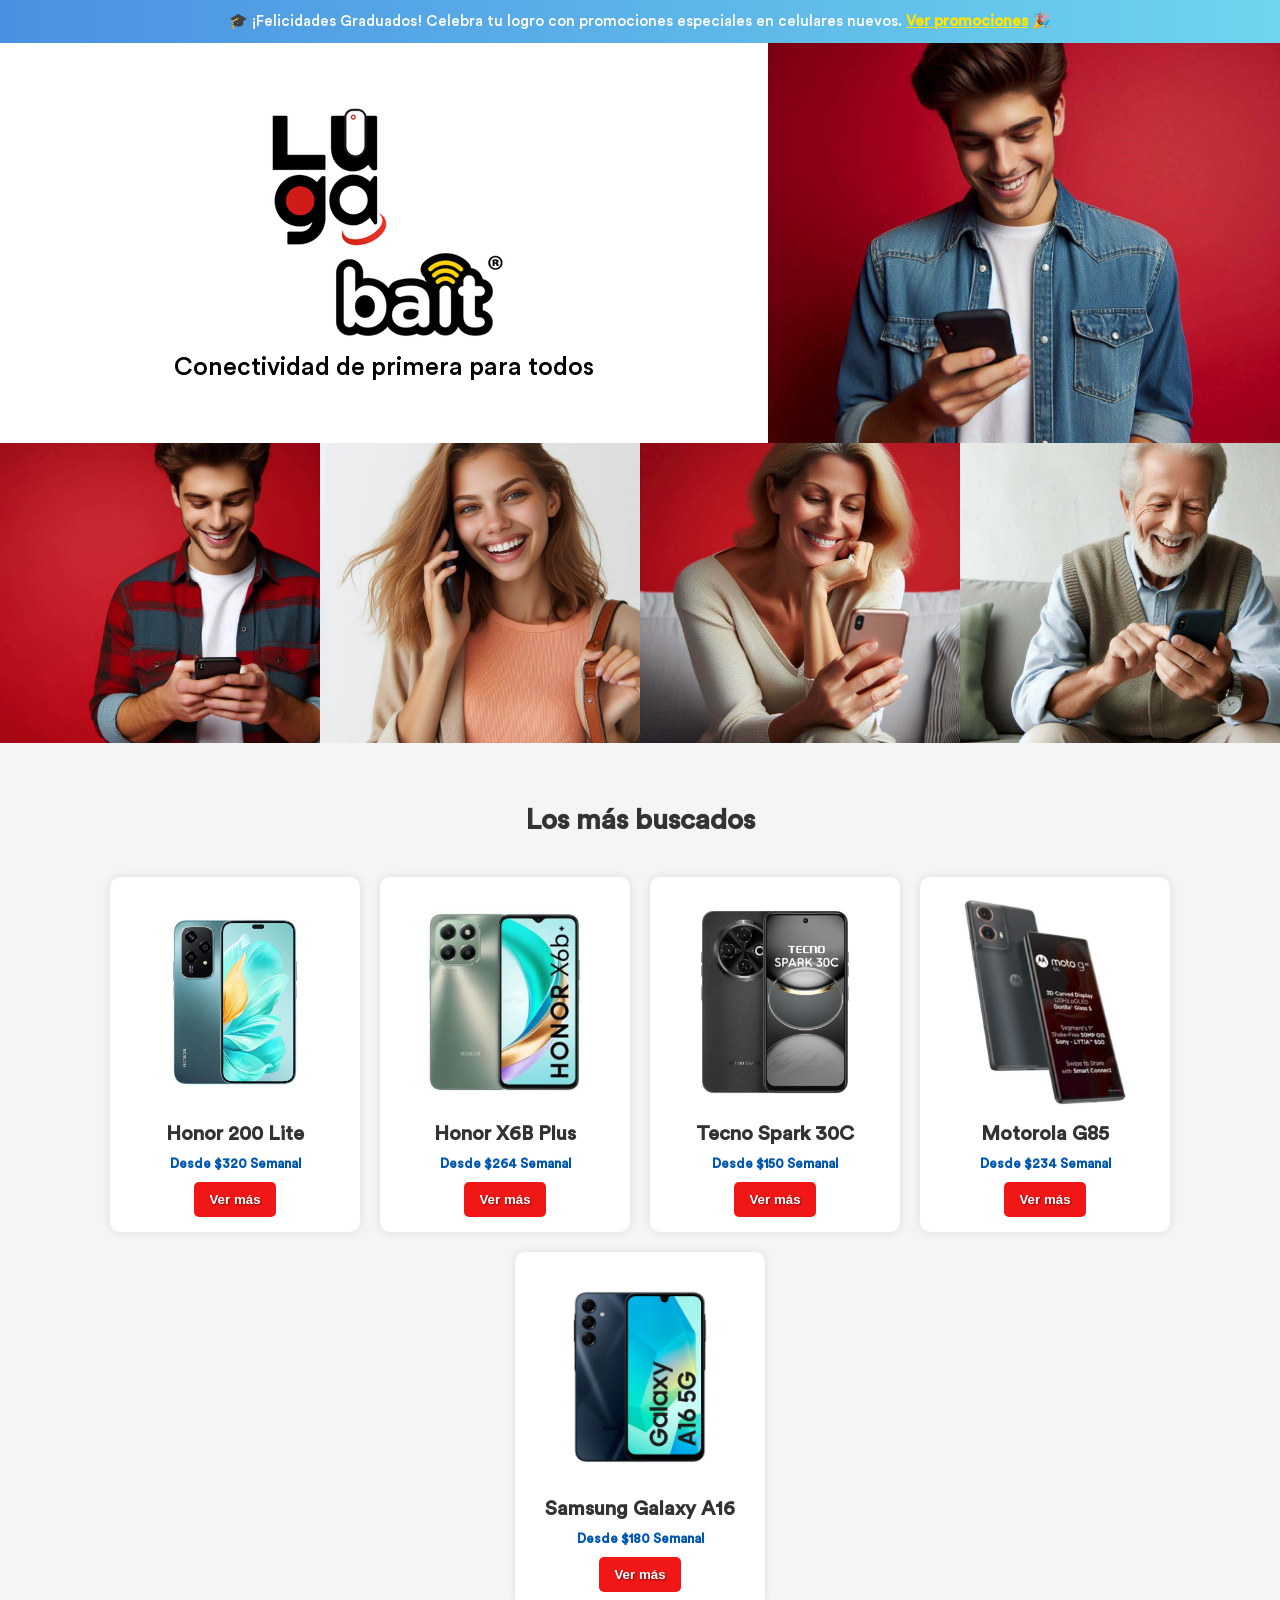
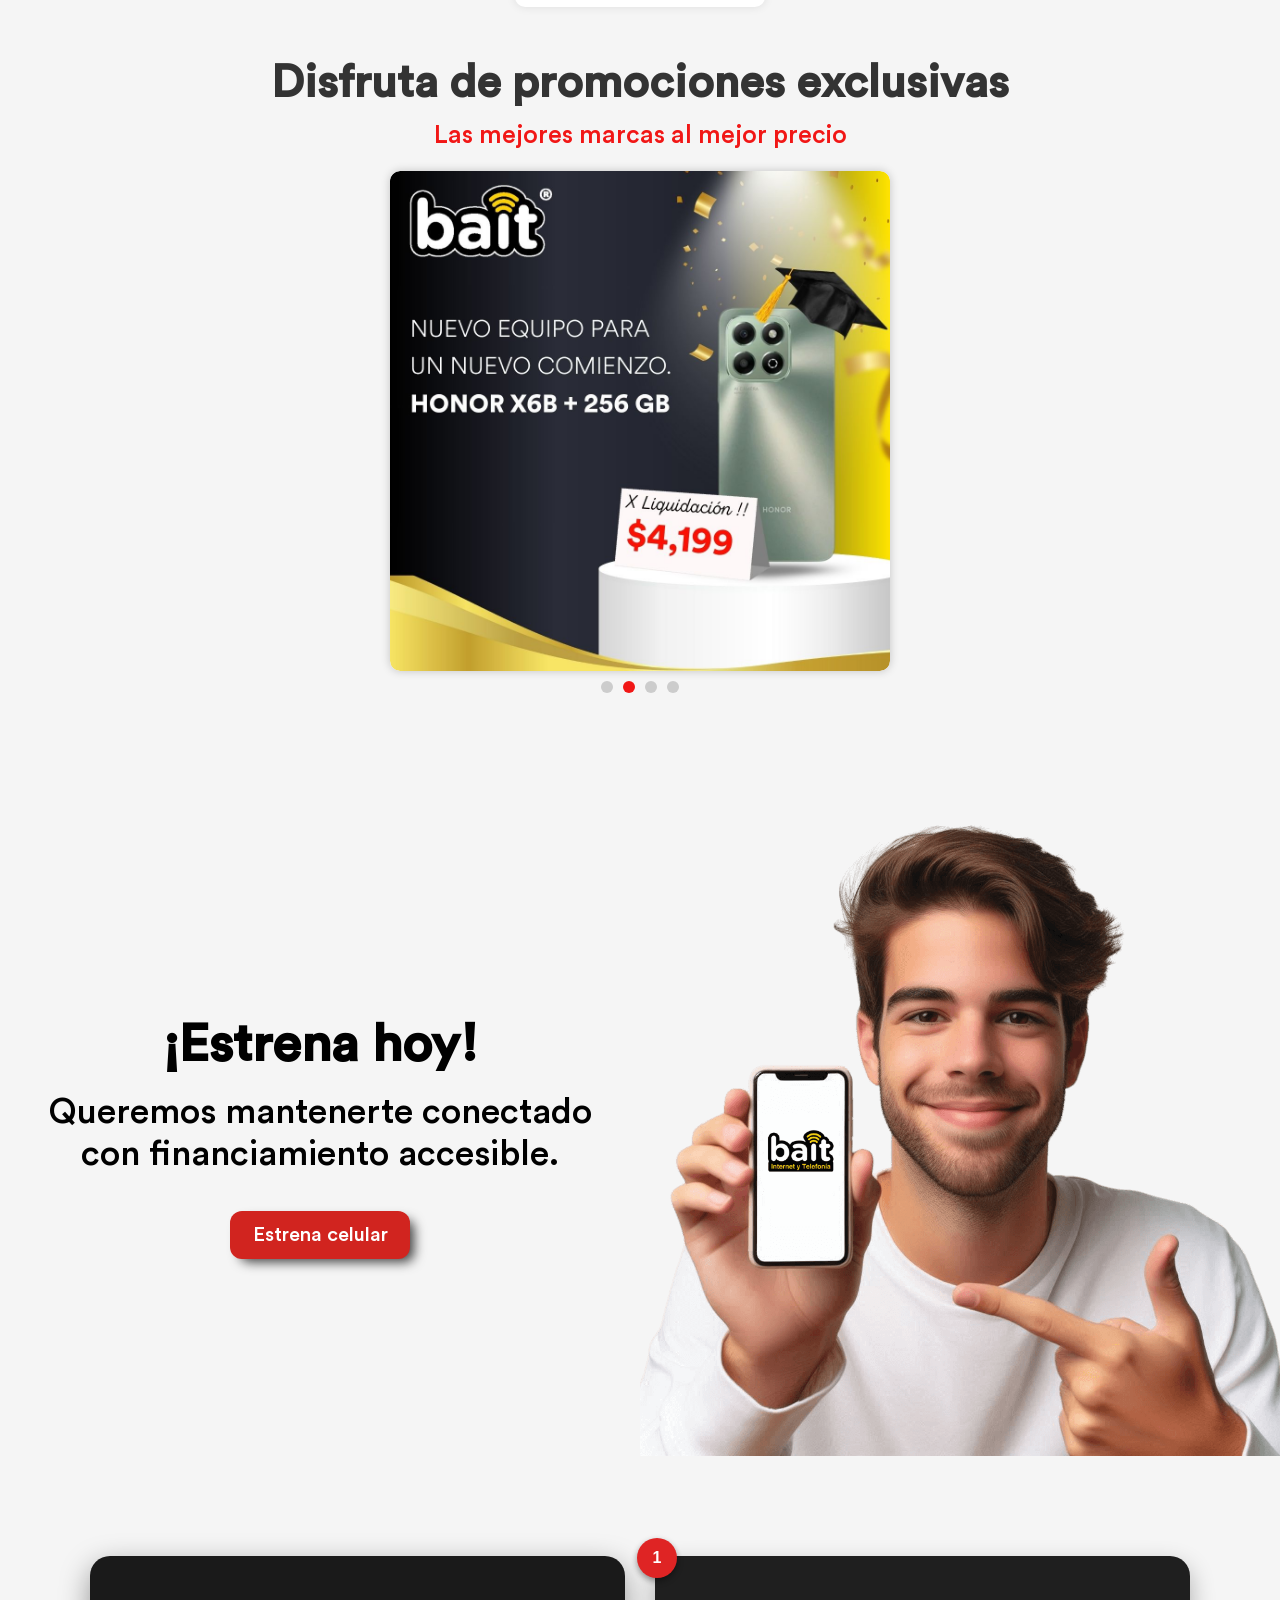
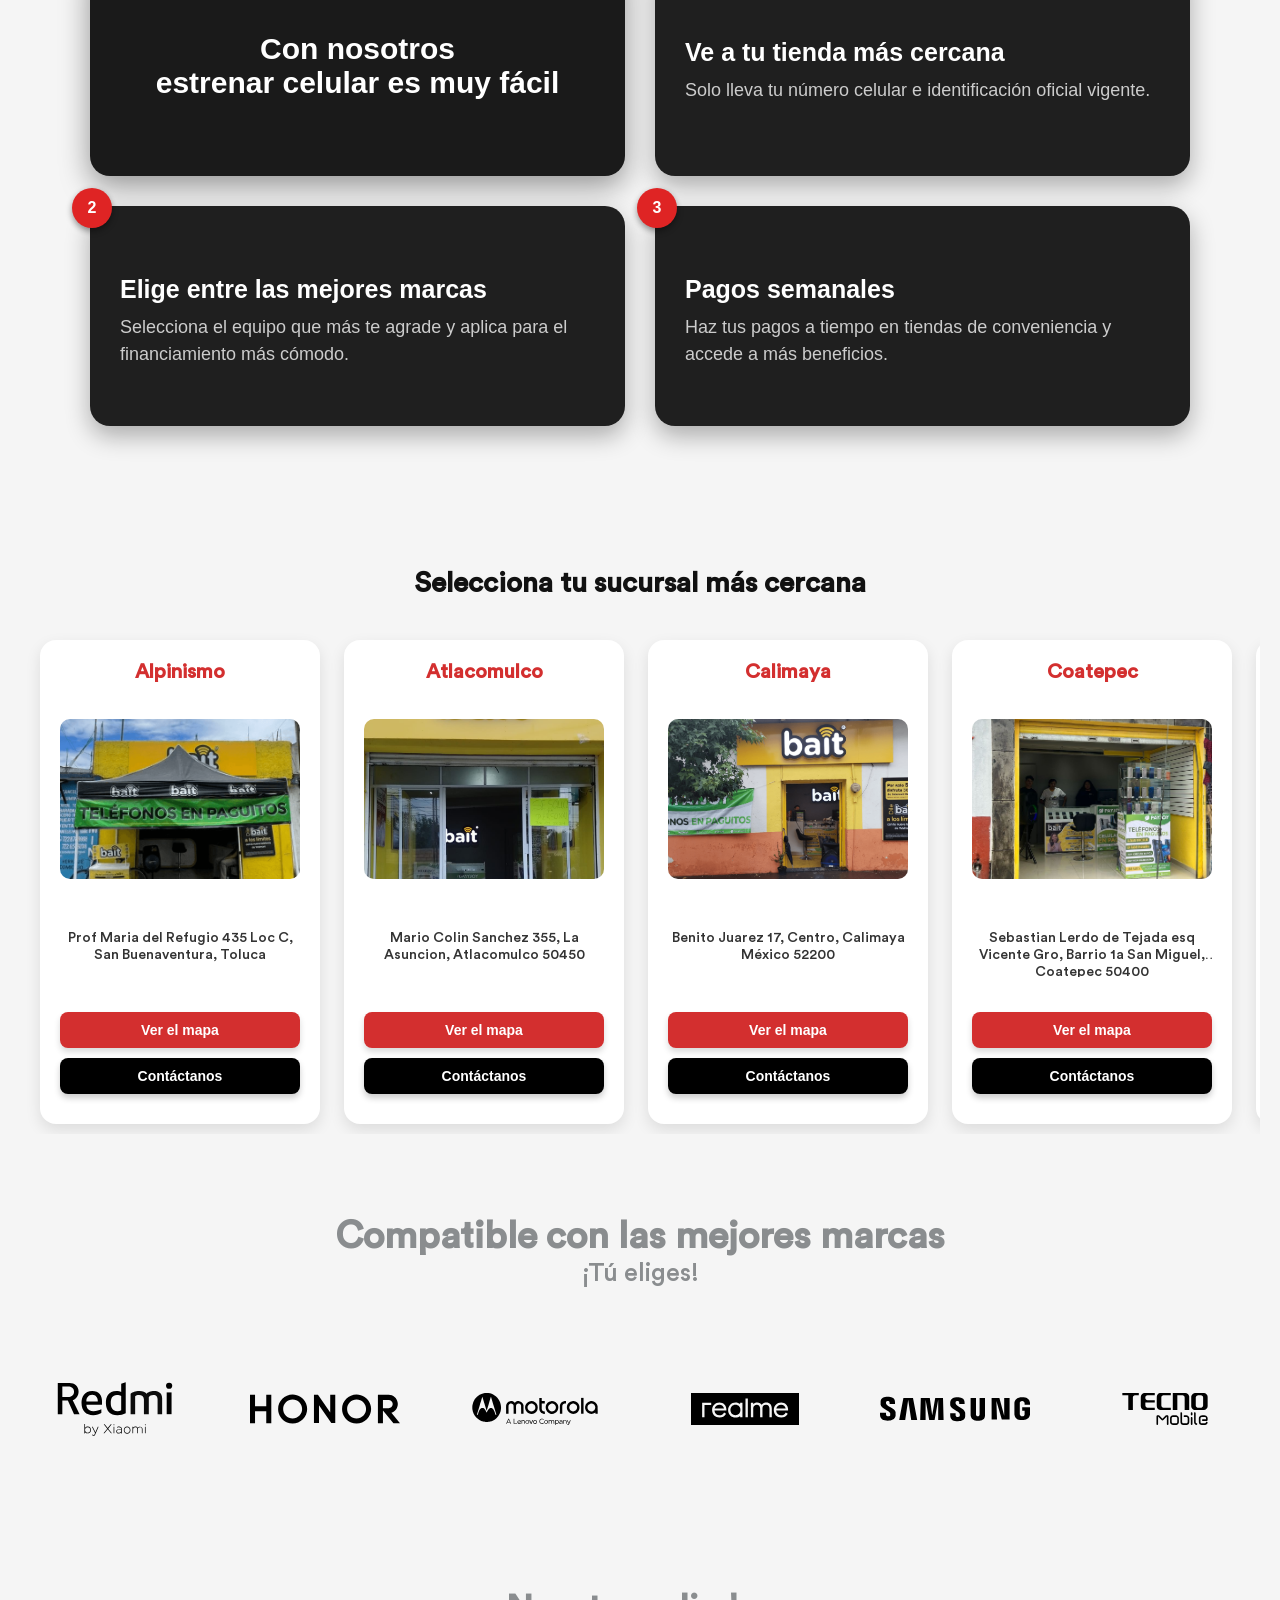
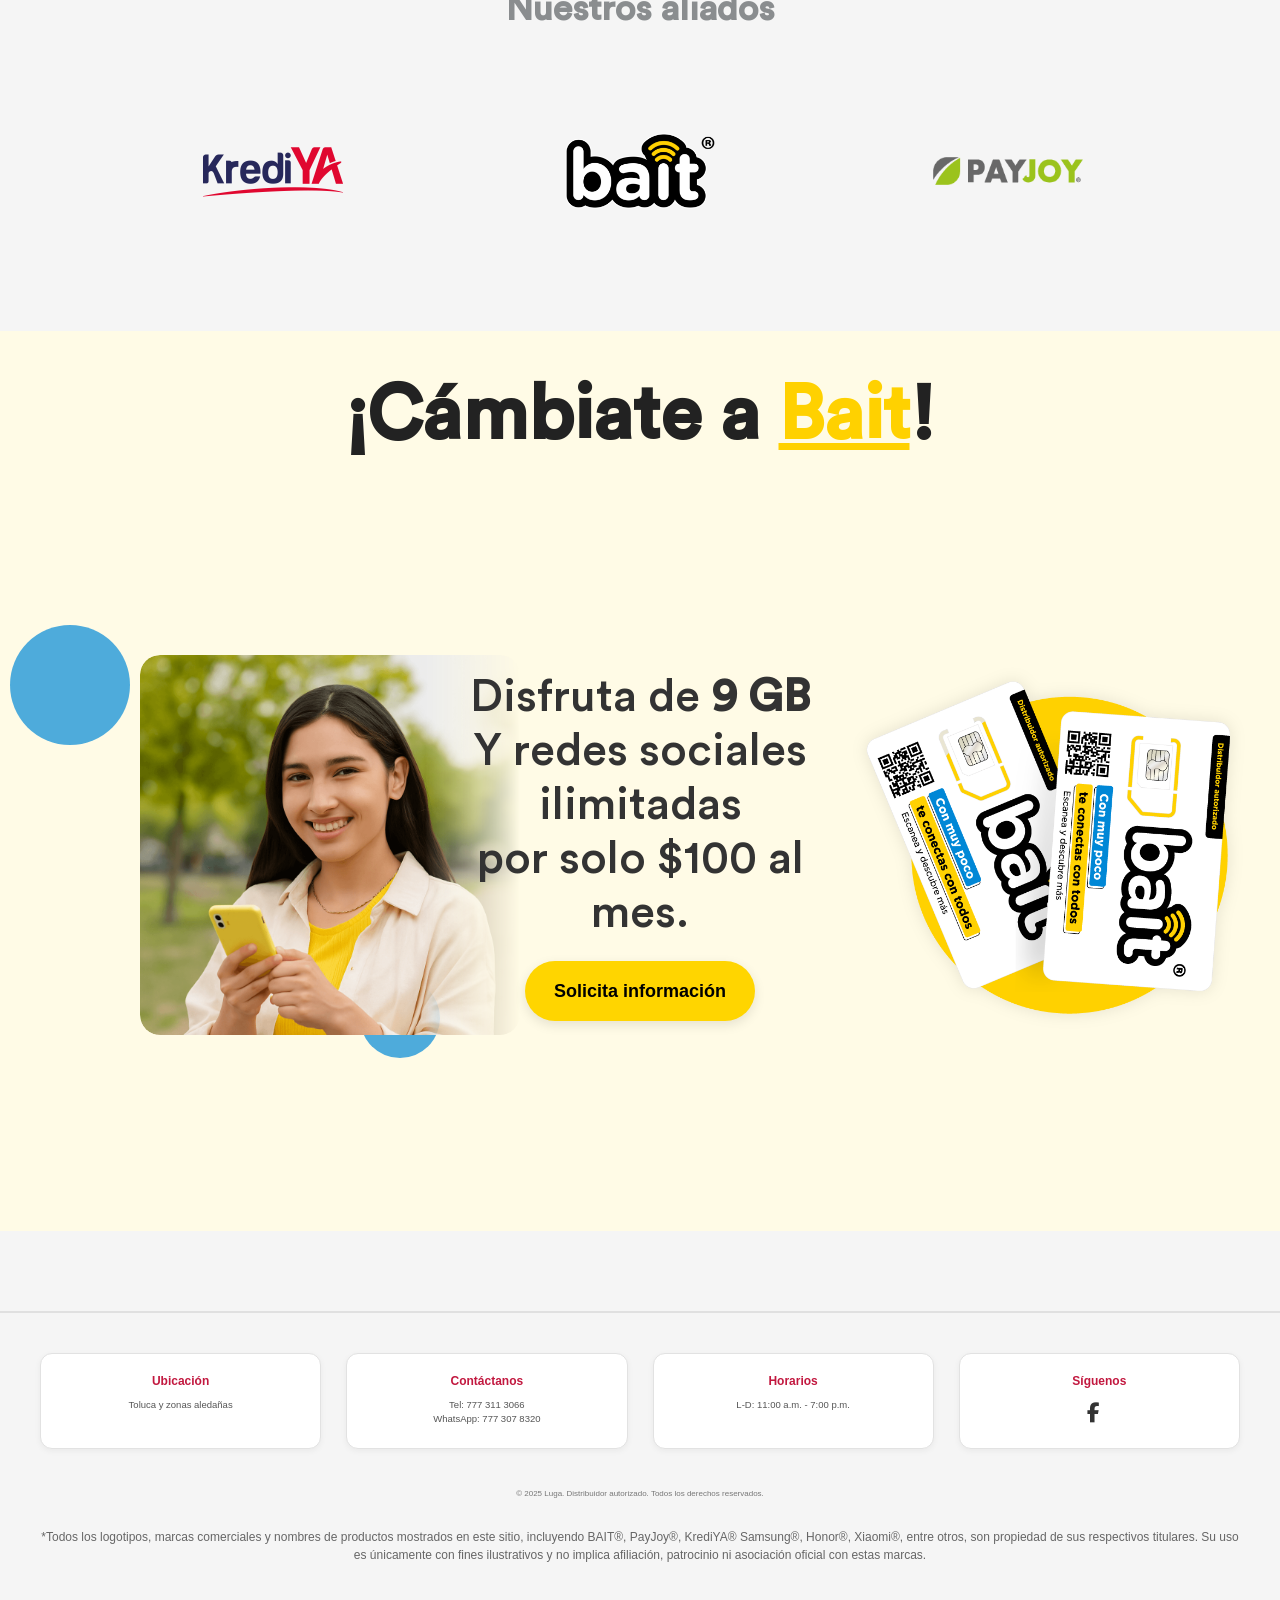
==== index.html @ 7211cf0a "correccion" ====
<!DOCTYPE html>
<html lang="es">
  <head>
    <meta charset="UTF-8" />
    <meta name="viewport" content="width=device-width, initial-scale=1.0" />
    <title>Luga</title>
    <link
      rel="shortcut icon"
      href="./assets/svg/favicon.ico"
      type="image/x-icon"
    />
    
    <link
      href="https://cdn.jsdelivr.net/npm/aos@2.3.4/dist/aos.css"
      rel="stylesheet"
    />
    <link
      rel="stylesheet"
      href="https://cdnjs.cloudflare.com/ajax/libs/font-awesome/6.4.0/css/all.min.css"
    />
    <link rel="stylesheet" href="./css/styles.css" />
  </head>

  <body>
    <div class="banner-graduacion">
      <p>
        🎓 ¡Felicidades Graduados! Celebra tu logro con promociones especiales
        en celulares nuevos. <a href="#graduacion-promo">Ver promociones</a> 🎉
      </p>
    </div>

    <main>
      <section class="up-main">
        <div class="up-main--title">
          <img src="./assets/img/logobaitluga.png" alt="" loading="lazy" />
          <h1>Conectividad de primera para todos</h1>
        </div>
        <div class="grid-right-img grid-img--cero">
          <img src="./assets/img/hom joven.jpeg" alt="" loading="lazy" />
        </div>
      </section>
      <section class="down-main">
        <div class="grid-img">
          <img src="./assets/img/Designer.jpeg" alt="" loading="lazy" />
        </div>
        <div class="grid-img grid-img--cero">
          <img src="./assets/img/Designer (1).jpeg" alt="" loading="lazy" />
        </div>
        <div class="grid-img grid-img--cero">
          <img src="./assets/img/Designer (3).jpeg" alt="" loading="lazy" />
        </div>
        <div class="grid-img">
          <img src="./assets/img/Designer (5).jpeg" alt="" loading="lazy" />
        </div>
      </section>
    </main>

    <!-- Catálogo de Productos -->
    <section class="catalogo">
      <h2 class="titulo-catalogo">Los más buscados</h2>

      <div class="lista-productos">
        <!-- Producto 1 -->
        <div class="producto">
          <img
            src="./assets/pruductos/TELMOV_MX_HONOR_200_LITE-CYAN-P--1-.webp"
            alt="Producto 1"
            loading="lazy"
          />
          <h3>Honor 200 Lite</h3>
          <p class="precio">Desde $320 Semanal</p>
          <button class="boton-ver">Ver más</button>
        </div>

        <!-- Producto 2 -->
        <div class="producto">
          <img
            src="./assets/pruductos/CELU1011VERDE-256GB-300x300.jpg"
            alt="Producto 2"
            loading="lazy"
          />
          <h3>Honor X6B Plus</h3>
          <p class="precio">Desde $264 Semanal</p>
          <button class="boton-ver">Ver más</button>
        </div>

        <!-- Producto 3 -->
        <div class="producto">
          <img
            src="./assets/pruductos/71PJzpCObQL.jpg"
            alt="Producto 3"
            loading="lazy"
          />
          <h3>Tecno Spark 30C</h3>
          <p class="precio">Desde $150 Semanal</p>
          <button class="boton-ver">Ver más</button>
        </div>

        <!-- Producto 4 -->
        <div class="producto">
          <img
            src="./assets/pruductos/motog85.webp"
            alt="Producto 3"
            loading="lazy"
          />
          <h3>Motorola G85</h3>
          <p class="precio">Desde $234 Semanal</p>
          <button class="boton-ver">Ver más</button>
        </div>

        <!-- Producto 5 -->
        <div class="producto">
          <img
            src="./assets/pruductos/galaxya16.webp"
            alt="Producto 3"
            loading="lazy"
          />
          <h3>Samsung Galaxy A16</h3>
          <p class="precio">Desde $180 Semanal</p>
          <button class="boton-ver">Ver más</button>
        </div>
      </div>
    </section>

    <!-- Modal (Pop-up) -->
    <div class="modal" id="modalProducto">
      <div class="modal-contenido">
        <span class="modal-cerrar" id="cerrarModal">&times;</span>
        <h3 id="modalTitulo">Detalles del Producto</h3>
        <p class="enganche-destacado">Enganche desde $400 pesos*</p>
        <ul id="modalDescripcion" class="descripcion-lista">
          <!-- Aquí el JS agregará los <li> -->
        </ul>
      </div>
    </div>

    <!-- script para ver detalles de producto -->

    <script>
      const modal = document.getElementById("modalProducto");
      const cerrar = document.getElementById("cerrarModal");
      const titulo = document.getElementById("modalTitulo");
      const descripcion = document.getElementById("modalDescripcion");

      document.querySelectorAll(".boton-ver").forEach((boton, index) => {
        boton.addEventListener("click", () => {
          // Limpia contenido anterior
          descripcion.innerHTML = "";

          if (index === 0) {
            titulo.innerText = "Honor 200 Lite";
            descripcion.innerHTML = `
          <li>Pantalla 6.7'' </li>
          <li>256 GB de almacenamiento</li>
          <li>Cámara 108MP + 5MP + 2MP</li>
          <li>Android 14</li>
        `;
          } else if (index === 1) {
            titulo.innerText = "Honor X6B Plus";
            descripcion.innerHTML = `
          <li>Pantalla 6.5"</li>
          <li>256 GB de almacenamiento</li>
          <li>Cámara doble 50MP+2MP</li>
          <li>Android 14</li>
        `;
          } else if (index === 2) {
            titulo.innerText = "Tecno Spark 30C";
            descripcion.innerHTML = `
          <li>Pantalla HD+ 6.7"</li>
          <li>256 GB + 8 GB RAM</li>
          <li>Cámara 50MP</li>
          <li>Android 14</li>
        `;
          } else if (index === 3) {
            titulo.innerText = "Motorola G85";
            descripcion.innerHTML = `
          <li>Pantalla OLED 6.7"</li>
          <li>256 GB + 8 GB RAM</li>
          <li>Cámara 50MP</li>
          <li>Android 14</li>
        `;
          } else if (index === 4) {
            titulo.innerText = "Samsung Galaxy A16";
            descripcion.innerHTML = `
          <li>Pantalla HD+ 6.7"</li>
          <li>128 GB + 4 GB RAM</li>
          <li>Cámara 50MP</li>
          <li>Android 14</li>
        `;
          }

          modal.style.display = "block";
        });
      });

      cerrar.addEventListener("click", () => {
        modal.style.display = "none";
      });

      window.addEventListener("click", (e) => {
        if (e.target === modal) {
          modal.style.display = "none";
        }
      });
    </script>

    <div class="carousel-wrapper" id="graduacion-promo">
      <div class="carousel-title">Disfruta de promociones exclusivas</div>

      <!-- Mini texto temporalidad -->
      <div id="promoTextDynamic" class="promo-text-dynamic">
        ¡Gradúate con estilo!
      </div>

      <div class="carousel-container">
        <div class="carousel-slides" id="carousel">
          <!-- <div class="carousel-slide">
            <img src="./assets/promos/1.jpg" alt="Imagen 1" loading="lazy" />
          </div>
          <div class="carousel-slide">
            <img src="./assets/promos/2.jpg" alt="Imagen 2" loading="lazy" />
          </div>
          <div class="carousel-slide">
            <img src="./assets/promos/3.jpg" alt="Imagen 3" loading="lazy" />
          </div> -->
          <div class="carousel-slide">
            <img src="./assets/promos/4.jpg" alt="Imagen 3" loading="lazy" />
          </div>
          <div class="carousel-slide">
            <img src="./assets/promos/5.jpg" alt="Imagen 3" loading="lazy" />
          </div>
          <div class="carousel-slide">
            <img src="./assets/promos/7.jpg" alt="Imagen 3" loading="lazy" />
          </div>
          <div class="carousel-slide">
            <img
              src="./assets/promos/post honor .jpg"
              alt="Imagen 3"
              loading="lazy"
            />
          </div>
        </div>
      </div>

      <div class="carousel-dots" id="carouselDots"></div>
    </div>

    <script>
      const carousel = document.getElementById("carousel");
      const slides = document.querySelectorAll(".carousel-slide");
      const promoText = document.getElementById("promoTextDynamic");
      const dotsContainer = document.getElementById("carouselDots");

      let index = 0;

      const textosPromo = [
        "¡Gradúate con estilo!",
        "Las mejores marcas al mejor precio",
        "Promociones por tiempo limitado",
        "Enganches accesibles",
      ];

      // Crear puntos de navegación
      slides.forEach((_, i) => {
        const dot = document.createElement("span");
        dot.addEventListener("click", () => showSlide(i));
        dotsContainer.appendChild(dot);
      });

      function updateDots() {
        [...dotsContainer.children].forEach((dot, i) => {
          dot.classList.toggle("active", i === index);
        });
      }

      function showSlide(i) {
        index = (i + slides.length) % slides.length;
        carousel.style.transform = `translateX(-${index * 100}%)`;

        // Animación de texto
        promoText.style.opacity = 0;
        setTimeout(() => {
          promoText.textContent = textosPromo[index];
          promoText.style.opacity = 1;
        }, 300);

        updateDots();
      }

      setInterval(() => showSlide(index + 1), 2500);

      updateDots(); // inicial
    </script>

    <section class="credit-section">
      <div class="credit-section--title">
        <h2>¡Estrena hoy!</h2>
        <p>Queremos mantenerte conectado con financiamiento accesible.</p>
        <button
          class="contact-button"
          onclick="event.preventDefault(); abrirChatSucursal('Luga', 'Hola Luga, quiero estrenar celular')"
        >
          Estrena celular
        </button>
      </div>
      <div class="credit-section-img">
        <img
          src="./assets/img/Chico mostrando su cel.png"
          alt=""
          loading="lazy"
        />
      </div>
    </section>

    <!-- Sección de pasos -->

    <section class="pasos-container">
      <div class="pasos-grid">
        <div class="pasos-intro" data-aos="fade-up">
          Con nosotros <br />estrenar celular es muy fácil
        </div>

        <div class="paso-box" data-aos="fade-up" data-aos-delay="100">
          <div class="paso-numero">1</div>
          <h3>Ve a tu tienda más cercana</h3>
          <p>Solo lleva tu número celular e identificación oficial vigente.</p>
        </div>

        <div class="paso-box" data-aos="fade-up" data-aos-delay="200">
          <div class="paso-numero">2</div>
          <h3>Elige entre las mejores marcas</h3>
          <p>
            Selecciona el equipo que más te agrade y aplica para el
            financiamiento más cómodo.
          </p>
        </div>

        <div class="paso-box" data-aos="fade-up" data-aos-delay="300">
          <div class="paso-numero">3</div>
          <h3>Pagos semanales</h3>
          <p>
            Haz tus pagos a tiempo en tiendas de conveniencia y accede a más
            beneficios.
          </p>
        </div>
      </div>
    </section>

    <!-- Sección galeria de sucursales -->

    <section class="galeria-sucursales-seccion" id="sucursales">
      <h2 class="galeria-titulo">Selecciona tu sucursal más cercana</h2>

      <div class="galeria-sucursales">
        <div class="sucursal-card">
          <h3>Ixtlahuaca II</h3>
          <img
            src="./assets/img/Suc-Ixtlahuaca-II.png"
            alt="Sucursal Ixtlahuaca"
            loading="lazy"
          />
          <p class="direccion">Morelos 16, La Escoba, Ixtlahuaca 50740</p>
          <div class="botones">
            <button
              class="btn-mapa"
              onclick="abrirMapa('https://www.google.com/maps/embed?pb=!1m18!1m12!1m3!1d3759.3512656779144!2d-99.7622256!3d19.569446199999998!2m3!1f0!2f0!3f0!3m2!1i1024!2i768!4f13.1!3m3!1m2!1s0x85d265c9621e0b53%3A0x4288b328581d9f15!2sMorelos%2016%2C%20Ixtlahuaca%2C%2050740%20Ixtlahuaca%20de%20Ray%C3%B3n%2C%20M%C3%A9x.!5e0!3m2!1ses!2smx!4v1751347731646!5m2!1ses!2smx')"
            >
              Ver el mapa
            </button>

            <button
              class="btn-contacto"
              onclick="abrirChatSucursal('Ixtlahuaca II')"
            >
              Contáctanos
            </button>
          </div>
        </div>

        <div class="sucursal-card">
          <h3>Alpinismo</h3>
          <img
            src="./assets/img/Suc Alpinismo.png"
            alt="Sucursal Alpinismo"
            loading="lazy"
          />
          <p class="direccion">
            Prof Maria del Refugio 435 Loc C, San Buenaventura, Toluca
          </p>
          <div class="botones">
            <button
              class="btn-mapa"
              onclick="abrirMapa('https://www.google.com/maps/embed?pb=!1m18!1m12!1m3!1d3766.4646868889713!2d-99.69224779999999!3d19.262148099999997!2m3!1f0!2f0!3f0!3m2!1i1024!2i768!4f13.1!3m3!1m2!1s0x85cd88f7d09b074d%3A0xb8a2708aa7171581!2sProf.%C2%AA%20Mar%C3%ADa%20del%20Refugio%20Alejandro%20Tarrello%20435%2C%20Delegaci%C3%B3n%20San%20Buenaventura%2C%2050110%20San%20Buenaventura%2C%20M%C3%A9x.!5e0!3m2!1ses!2smx!4v1751347349349!5m2!1ses!2smx')"
            >
              Ver el mapa
            </button>

            <button
              class="btn-contacto"
              onclick="abrirChatSucursal('Alpinismo')"
            >
              Contáctanos
            </button>
          </div>
        </div>

        <div class="sucursal-card">
          <h3>Ixtlahuaca</h3>
          <img
            src="./assets/img/Suc-Ixtlahuaca-I.png"
            alt="Sucursal Alpinismo"
            loading="lazy"
          />
          <p class="direccion">
            Gustavo Baz Prada 41, El Panteón Centro, Ixtlahuaca 50740
          </p>
          <div class="botones">
            <button
              class="btn-mapa"
              onclick="abrirMapa('https://www.google.com/maps/embed?pb=!1m14!1m8!1m3!1d15037.737144311604!2d-99.7825991!3d19.5658865!3m2!1i1024!2i768!4f13.1!3m3!1m2!1s0x85d2654b3d6c6de7%3A0x5aa1cebfdd717332!2sTienda%20Bait%20Ixtlahuaca!5e0!3m2!1ses!2smx!4v1751347819773!5m2!1ses!2smx')"
            >
              Ver el mapa
            </button>

            <button
              class="btn-contacto"
              onclick="abrirChatSucursal('Ixtlahuaca I')"
            >
              Contáctanos
            </button>
          </div>
        </div>

        <div class="sucursal-card">
          <h3>San Andrés</h3>
          <img
            src="./assets/img/Suc-San-Andres.png"
            alt="Sucursal Alpinismo"
            loading="lazy"
          />
          <p class="direccion">
            Miguel Hidalgo SN, San Andrés Cuxcontitlan, 50200
          </p>
          <div class="botones">
            <button
              class="btn-mapa"
              onclick="abrirMapa('https://www.google.com/maps/embed?pb=!1m18!1m12!1m3!1d3764.31666952765!2d-99.62826919999999!3d19.355436299999997!2m3!1f0!2f0!3f0!3m2!1i1024!2i768!4f13.1!3m3!1m2!1s0x85d2750ff45d0e87%3A0x3ef931be6411740d!2sTienda%20Bait%20San%20Andres!5e0!3m2!1ses!2smx!4v1751347903455!5m2!1ses!2smx')"
            >
              Ver el mapa
            </button>

            <button
              class="btn-contacto"
              onclick="abrirChatSucursal('San Andres')"
            >
              Contáctanos
            </button>
          </div>
        </div>

        <div class="sucursal-card">
          <h3>Temoaya</h3>
          <img
            src="./assets/img/Suc-temoaya.png"
            alt="Sucursal Alpinismo"
            loading="lazy"
          />
          <p class="direccion">
            Portal Madero 110, Centro, Temoaya México 50850
          </p>
          <div class="botones">
            <button
              class="btn-mapa"
              onclick="abrirMapa('https://www.google.com/maps/embed?pb=!1m18!1m12!1m3!1d3761.661305498238!2d-99.5936694!3d19.4701643!2m3!1f0!2f0!3f0!3m2!1i1024!2i768!4f13.1!3m3!1m2!1s0x85d273e4d3189937%3A0x4b623fdd96078ccb!2sTienda%20Bait%20Temoaya!5e0!3m2!1ses!2smx!4v1751348180156!5m2!1ses!2smx')"
            >
              Ver el mapa
            </button>

            <button class="btn-contacto" onclick="abrirChatSucursal('Temoaya')">
              Contáctanos
            </button>
          </div>
        </div>

        <div class="sucursal-card">
          <h3>Calimaya</h3>
          <img
            src="./assets/img/Suc-Calimaya.png"
            alt="Sucursal Alpinismo"
            loading="lazy"
          />
          <p class="direccion">
            Benito Juarez 17, Centro, Calimaya México 52200
          </p>
          <div class="botones">
            <button
              class="btn-mapa"
              onclick="abrirMapa('https://www.google.com/maps/embed?pb=!1m17!1m12!1m3!1d3768.8135090947567!2d-99.6178889!3d19.159638899999994!2m3!1f0!2f0!3f0!3m2!1i1024!2i768!4f13.1!3m2!1m1!2zMTnCsDA5JzM0LjciTiA5OcKwMzcnMDQuNCJX!5e0!3m2!1ses!2smx!4v1751348278284!5m2!1ses!2smx')"
            >
              Ver el mapa
            </button>

            <button
              class="btn-contacto"
              onclick="abrirChatSucursal('Calimaya')"
            >
              Contáctanos
            </button>
          </div>
        </div>

        <div class="sucursal-card">
          <h3>Ixtapan</h3>
          <img
            src="./assets/img/Suc-ixtapan-I.png"
            alt="Sucursal Alpinismo"
            loading="lazy"
          />
          <p class="direccion">
            Iturbide 8, Barr Sta Catarina, Ixtapan de la Sal 51905
          </p>
          <div class="botones">
            <button
              class="btn-mapa"
              onclick="abrirMapa('https://www.google.com/maps/embed?pb=!1m18!1m12!1m3!1d15104.031468908684!2d-99.67544361766578!3d18.84231800978156!2m3!1f0!2f0!3f0!3m2!1i1024!2i768!4f13.1!3m3!1m2!1s0x85cdbc7f0dd4aed1%3A0x74b39471996dc311!2sAgust%C3%ADn%20de%20Iturbide%20Ote.%208%2C%20Ixtapan%20de%20la%20Sal%2C%2051905%20Ixtapan%20de%20la%20Sal%2C%20M%C3%A9x.!5e0!3m2!1ses!2smx!4v1751348393605!5m2!1ses!2smx')"
            >
              Ver el mapa
            </button>

            <button class="btn-contacto" onclick="abrirChatSucursal('Ixtapan')">
              Contáctanos
            </button>
          </div>
        </div>

        <div class="sucursal-card">
          <h3>Tonatico</h3>
          <img
            src="./assets/img/Suc-Tonatico.png"
            alt="Sucursal Alpinismo"
            loading="lazy"
          />
          <p class="direccion">
            Miguel hidalgo 28, Barr Santa María, Tonatico México 51950
          </p>
          <div class="botones">
            <button
              class="btn-mapa"
              onclick="abrirMapa('https://www.google.com/maps/embed?pb=!1m18!1m12!1m3!1d3776.8651959264103!2d-99.66956200000001!3d18.80416!2m3!1f0!2f0!3f0!3m2!1i1024!2i768!4f13.1!3m3!1m2!1s0x85cdbbaf97e121b7%3A0xa2495d7efb76dad1!2sAv%20Miguel%20Hidalgo%2028%2C%20Tonatico%2C%2051950%20Tonatico%2C%20M%C3%A9x.!5e0!3m2!1ses!2smx!4v1751348465941!5m2!1ses!2smx')"
            >
              Ver el mapa
            </button>

            <button
              class="btn-contacto"
              onclick="abrirChatSucursal('Tonatico')"
            >
              Contáctanos
            </button>
          </div>
        </div>

        <div class="sucursal-card">
          <h3>Xonacatlan</h3>
          <img
            src="./assets/img/Suc-Xonacatlan.jpg"
            alt="Sucursal Alpinismo"
            loading="lazy"
          />
          <p class="direccion">
            Francisco Sarabia 14, San Francisco, Xonacatlan 52060
          </p>
          <div class="botones">
            <button
              class="btn-mapa"
              onclick="abrirMapa('https://www.google.com/maps/embed?pb=!1m14!1m8!1m3!1d1881.607790786445!2d-99.5303878!3d19.4030892!3m2!1i1024!2i768!4f13.1!3m3!1m2!1s0x85d20b5b6b15b517%3A0x473f17bc039822cd!2sSAN%20FRANCISCO%2C%20Independencia%206%2C%20Xonacatlan%20de%20Vicencio%2C%2052060%20Xonacatl%C3%A1n%2C%20M%C3%A9x.!5e0!3m2!1ses!2smx!4v1751348519236!5m2!1ses!2smx')"
            >
              Ver el mapa
            </button>

            <button
              class="btn-contacto"
              onclick="abrirChatSucursal('Xonacatlan')"
            >
              Contáctanos
            </button>
          </div>
        </div>

        <div class="sucursal-card">
          <h3>San Pablo</h3>
          <img
            src="./assets/img/suc san pablo.jpg"
            alt="Sucursal Alpinismo"
            loading="lazy"
          />
          <p class="direccion">
            Ignacio Lopez Rayón122 Loc 1, San Pablo Autopan, Toluca 50290
          </p>
          <div class="botones">
            <button
              class="btn-mapa"
              onclick="abrirMapa('https://www.google.com/maps/embed?pb=!1m17!1m12!1m3!1d3764.274809074125!2d-99.65724999999999!3d19.357250000000004!2m3!1f0!2f0!3f0!3m2!1i1024!2i768!4f13.1!3m2!1m1!2zMTnCsDIxJzI2LjEiTiA5OcKwMzknMjYuMSJX!5e0!3m2!1ses!2smx!4v1751348573283!5m2!1ses!2smx')"
            >
              Ver el mapa
            </button>

            <button
              class="btn-contacto"
              onclick="abrirChatSucursal('San Pablo')"
            >
              Contáctanos
            </button>
          </div>
        </div>

        <div class="sucursal-card">
          <h3>Atlacomulco</h3>
          <img
            src="./assets/img/sucAtlacomulco.png"
            alt="Sucursal Alpinismo"
            loading="lazy"
          />
          <p class="direccion">
            Mario Colin Sanchez 355, La Asuncion, Atlacomulco 50450
          </p>
          <div class="botones">
            <button
              class="btn-mapa"
              onclick="abrirMapa('https://www.google.com/maps/embed?pb=!1m18!1m12!1m3!1d15016.07506081154!2d-99.88199179502207!3d19.79680170993669!2m3!1f0!2f0!3f0!3m2!1i1024!2i768!4f13.1!3m3!1m2!1s0x85d258950688096b%3A0xeaa6d52a63a2e62f!2sMario%20Colin%20S%C3%A1nchez%20355%2C%20Cuatro%20Milpas%2C%2050455%20Atlacomulco%20de%20Fabela%2C%20M%C3%A9x.!5e0!3m2!1ses!2smx!4v1751412787106!5m2!1ses!2smx')"
            >
              Ver el mapa
            </button>

            <button
              class="btn-contacto"
              onclick="abrirChatSucursal('Atlacomulco')"
            >
              Contáctanos
            </button>
          </div>
        </div>

        <div class="sucursal-card">
          <h3>Coatepec</h3>
          <img
            src="./assets/img/suc coatepec.jpg"
            alt="Sucursal Alpinismo"
            loading="lazy"
          />
          <p class="direccion">
            Sebastian Lerdo de Tejada esq Vicente Gro, Barrio 1a San Miguel,
            Coatepec 50400
          </p>
          <div class="botones">
            <button
              class="btn-mapa"
              onclick="abrirMapa('https://www.google.com/maps/embed?pb=!1m18!1m12!1m3!1d15096.654887608445!2d-99.76935290557829!3d18.92414598271652!2m3!1f0!2f0!3f0!3m2!1i1024!2i768!4f13.1!3m3!1m2!1s0x85cda27e7497ea75%3A0x44e366b467b7df12!2sSebasti%C3%A1n%20Lerdo%20de%20Tejada%20%26%20Vicente%20Guerrero%2C%20Manzana%20031%2C%2051700%20Coatepec%20Harinas%2C%20M%C3%A9x.!5e0!3m2!1ses!2smx!4v1751413680205!5m2!1ses!2smx')"
            >
              Ver el mapa
            </button>

            <button
              class="btn-contacto"
              onclick="abrirChatSucursal('Coatepec')"
            >
              Contáctanos
            </button>
          </div>
        </div>

        <div class="sucursal-card">
          <h3>Villa Guerrero</h3>
          <img
            src="./assets/img/sucVillaGuerrero.jpg"
            alt="Sucursal Alpinismo"
            loading="lazy"
          />
          <p class="direccion">Ocampo Ote 2, Centro, Villa Guerrero 51760</p>
          <div class="botones">
            <button
              class="btn-mapa"
              onclick="abrirMapa('https://www.google.com/maps/embed?pb=!1m18!1m12!1m3!1d3773.319736726705!2d-99.6416799!3d18.961481600000003!2m3!1f0!2f0!3f0!3m2!1i1024!2i768!4f13.1!3m3!1m2!1s0x85cd967317b8af43%3A0x39107963dd3188d2!2sCalle%20Ocampo%20Pte.%202%2C%20Villa%20Guerrero%2C%2051760%20Villa%20Guerrero%2C%20M%C3%A9x.!5e0!3m2!1ses!2smx!4v1751413930975!5m2!1ses!2smx')"
            >
              Ver el mapa
            </button>

            <button
              class="btn-contacto"
              onclick="abrirChatSucursal('Villa Guerrero')"
            >
              Contáctanos
            </button>
          </div>
        </div>

        <div class="sucursal-card">
          <h3>Valle de Bravo</h3>
          <img
            src="./assets/img/sucValledeBravo.jpg"
            alt="Sucursal Alpinismo"
            loading="lazy"
          />
          <p class="direccion">
            Joaquin Arcadio Pagaza 205, Centro, Valle de Bravo 51200
          </p>
          <div class="botones">
            <button
              class="btn-mapa"
              onclick="abrirMapa('https://www.google.com/maps/embed?pb=!1m18!1m12!1m3!1d942.0160481807537!2d-100.13051833042!3d19.192398398877266!2m3!1f0!2f0!3f0!3m2!1i1024!2i768!4f13.1!3m3!1m2!1s0x85cd6380a05f8f8f%3A0xdc037828053bba6a!2sC.%20de%20Joaqu%C3%ADn%20Arcadio%20Pagaza%20206%2C%20Sta%20Maria%20Ahuacatlan%2C%2051200%20Valle%20de%20Bravo%2C%20M%C3%A9x.!5e0!3m2!1ses!2smx!4v1751414247643!5m2!1ses!2smx')"
            >
              Ver el mapa
            </button>

            <button
              class="btn-contacto"
              onclick="abrirChatSucursal('Valle de Bravo')"
            >
              Contáctanos
            </button>
          </div>
        </div>

        <!-- duplicar para más sucursales -->
      </div>
    </section>

    <!-- Sección de proveedores -->

    <section class="providers-section">
      <h1>Compatible con las mejores marcas</h1>
      <p>¡Tú eliges!</p>

      <div class="providers-card-container">
        <div>
          <!-- Logo Redmi en mayúsculas -->
          <svg
            xmlns="http://www.w3.org/2000/svg"
            height="80"
            width="150"
            clip-rule="evenodd"
            fill-rule="evenodd"
            stroke-linejoin="round"
            stroke-miterlimit="1.414"
            viewBox="-52.80075 -41.0145 457.6065 246.087"
          >
            <path
              d="M14 98H0V2h36c15.991.02 27.924 9.568 28 26 .062 13.499-7.544 22.718-18 27l21 43H50L31 56H14zm18-85H14v32h19c6.945.085 16.896-4.208 17-16 .1-11.368-8.854-15.994-18-16zm104 56V57c.266-14.435-8.802-29.968-30-30-23.873-.037-33.128 19.361-33 36 .198 25.847 13.844 38.055 36 38 11.323-.028 18.333-3.349 25-7V83c-7.697 2.827-13.507 6.094-25 6-15.378-.126-20.943-11.926-21-20zM88 59h35v-3c-.103-8.569-5.964-18.035-17-18-12.641.04-18.124 11.505-18 18zm121 36V0l-14 4v26c-3.998-2.217-8.774-2.964-14-3-25.417-.178-33.159 18.474-33 37 .206 23.966 13.934 37.355 36 37 9.536-.153 16.876-1.923 25-6zm-14-53v44c-3.483 2.083-7.074 2.644-11 2.59-19.394-.269-20.962-17.383-21-24.59-.074-14.052 4.753-25.205 19-25 5.549.08 8.749.814 13 3z"
            />
            <path
              d="M224 35v63h14V43c2.83-2.403 6.16-3.99 12-4 8.12-.013 14.9 4.45 15 14v45h15V45c3.31-3.598 6.61-5.986 14-6 9.81-.018 12.96 5.983 13 14v45h14V49c-.24-17.729-14.61-22.041-24-22-13.3.058-17.66 3.74-24 8-5.26-5.019-10.17-8.056-22-8-14.04.066-19.75 3.47-27 8z"
              fill="#0d0d0d"
            />
            <path d="M335 31h15v67h-15z" />
            <circle
              r="9"
              cy="475"
              cx="1126"
              transform="translate(-846.056 -490.889) scale(1.05556)"
            />
            <path
              d="M104.966 136.807l2.458-.002 8.395 16.645 7.266-16.597 2.398.006-10.583 24.123c-.447 1.124-1.853 3.049-4.979 3.076-1.8.015-3.814-.744-4.701-2.078l1.822-1.256c.266.474 1.476 1.124 2.807 1.131 1.381.007 2.486-.567 3.005-1.666l1.791-4.104zm-23.25-8.804h2.144l.021 11.742c2.188-2.658 5.231-3.615 8.343-3.657 6.625-.088 9.909 4.996 9.919 10.534.011 6.332-4.884 10.303-9.687 10.376-3.732.057-6.726-1.52-8.562-3.78l.011 3.778-2.193.013zm2.117 18.613c.018-4.692 2.773-8.242 8.421-8.359 4.097-.086 7.559 2.543 7.631 8.278.067 5.328-4.309 8.302-7.631 8.259-5.598-.073-8.437-3.959-8.421-8.178zm57.542-17.602l2.791-.029 9.447 11.843 9.428-11.832 2.819-.009-10.816 13.624 11.448 14.391-2.809.002-10.09-12.613-10.053 12.612-2.812-.004 11.478-14.406zm30.29 7.982h2.188v20.007h-2.188zm0-8.011h2.188v2.94h-2.188zm11.245 10.879l-1.221-1.819c1.584-.982 3.176-1.97 7.152-1.869 3.9.099 8.35 2.978 8.323 6.818v14.015l-2.192.003-.001-2.371c-2.087 1.955-4.561 2.796-7.301 2.866-4.418.114-7.807-2.303-7.8-6.305.005-3.098 1.33-7.117 8.647-7.201 3.064-.036 6.457.858 6.457.858l.001-1.654c.054-2.155-2.469-4.826-6.581-4.829-2.619-.001-3.967.489-5.484 1.488zm12.066 7.288v4.064c-1.964 2.876-4.517 4.102-7.53 4.101-3.408 0-5.317-1.396-5.39-4.228-.082-3.214 2.186-4.863 6.624-4.899 2.1-.017 4.199.362 6.296.962zm18.403-10.997c5.709 0 10.339 4.865 10.339 10.857 0 5.992-4.63 10.857-10.339 10.857-5.704 0-10.335-4.865-10.335-10.857 0-5.992 4.631-10.857 10.335-10.857zm0 2.212c4.499 0 8.149 3.874 8.149 8.645 0 4.771-3.65 8.645-8.149 8.645-4.499 0-8.152-3.874-8.152-8.645 0-4.771 3.653-8.645 8.152-8.645zm16.229-1.389v19.993h2.16v-11.943c.03-2.387 1.76-6.7 6.77-6.699 2.63.001 5.54 1.323 5.67 4.182v14.46h2.2v-13.822c.02-1.896 2.46-4.548 6.38-4.611 3.52-.057 5.83 2.035 5.88 5.351v13.114h2.16v-13.007c.05-4.584-3.09-7.742-8.11-7.691-2.52.025-5 .759-7.09 3.296-1.44-2.016-3.58-3.508-7.27-3.473-2.24.021-4.51.766-6.59 2.977v-2.127zm38.492.018h2.187v20.007H268.1zm0-8.011h2.187v2.94H268.1z"
            />
          </svg>
        </div>
        <div>
          <svg
            width="150"
            height="32"
            viewBox="0 0 248 48"
            fill="none"
            xmlns="http://www.w3.org/2000/svg"
          >
            <path
              d="M26.8821 0.628577V19.5888H8.33691V0.628577H0V47.4062H8.33691V27.9226H26.8821V47.4062H35.219V0.628577H26.8821ZM219.812 8.96239H229.094C232.902 8.96239 235.986 12.0458 235.986 15.8493C235.986 19.6551 232.902 22.7385 229.094 22.7385H219.812V8.96239ZM211.48 0.628577V47.4062H219.814V26.59L237.167 47.4062H248L233.777 30.3546C240.917 28.0689 245.332 20.9374 244.189 13.5339C243.047 6.13035 236.686 0.656006 229.191 0.628577H211.466H211.48ZM132.634 0.48915V29.678L112.397 0.48915H105.739V47.2622H114.078V17.9408L134.415 47.2645H140.96V0.48915H132.634ZM54.8065 23.9865C54.8111 15.335 61.8308 8.32466 70.4857 8.32695C79.1428 8.33152 86.1557 15.3465 86.1534 23.998C86.1512 32.6495 79.136 39.6621 70.4788 39.6621C66.3206 39.6621 62.335 38.0118 59.3963 35.0747C56.4576 32.1375 54.8065 28.1512 54.8065 23.9957V23.9865ZM46.4696 23.9957C46.4696 33.7055 52.3175 42.4553 61.2903 46.1719C70.2631 49.8863 80.5894 47.8359 87.457 40.9719C94.3246 34.1078 96.3799 23.7854 92.6622 14.8162C88.9468 5.84692 80.1897 0 70.4788 0C57.2252 0.00228574 46.481 10.7384 46.4742 23.9888L46.4696 23.9957ZM160.552 23.9865C160.557 15.335 167.576 8.32237 176.233 8.32695C184.891 8.33152 191.901 15.3487 191.897 24.0003C191.894 32.6518 184.875 39.6644 176.218 39.6599C172.062 39.6599 168.076 38.0096 165.135 35.0724C162.194 32.1352 160.545 28.1489 160.545 23.9934L160.552 23.9865ZM152.208 23.9957C152.206 33.7055 158.056 42.4553 167.027 46.1719C176 49.8863 186.328 47.8359 193.193 40.9719C200.059 34.1078 202.119 23.7854 198.399 14.8162C194.683 5.84692 185.928 0 176.215 0C162.962 0.00228574 152.215 10.7384 152.208 23.9888V23.9957Z"
              fill="#000000"
            />
          </svg>
        </div>
        <div>
          <svg
            width="150"
            height="32"
            viewBox="0 0 290 74"
            fill="none"
            xmlns="http://www.w3.org/2000/svg"
          >
            <path d="M289.984 0H0V74H289.984V0Z" fill="" />
            <path d="M289.984 0H0V74H289.984V0Z" fill="" />
            <path
              d="M28.9301 0.208982C24.829 0.752484 20.424 2.21575 16.9166 4.22254C8.03753 9.2813 2.09977 17.852 0.33225 28.1507C0.00083987 30.1017 -0.0820126 35.5507 0.180354 37.6271C0.66366 41.362 1.65789 44.7205 3.23209 48.0234C4.90295 51.5213 6.62904 54.0159 9.25271 56.7612C13.6163 61.3322 19.1536 64.5793 25.1603 66.0565C28.2811 66.823 29.4549 66.9623 33.2108 66.9623C36.9669 66.9623 38.1545 66.823 41.2615 66.0565C45.9564 64.8998 50.8584 62.3913 54.5317 59.3116C56.0644 58.0155 58.6052 55.3258 59.7928 53.7232C62.9964 49.4309 65.1367 44.414 65.9929 39.2715C68.2161 26.0046 62.6926 13.0161 51.6593 5.56039C47.3511 2.64777 42.5594 0.863972 37.2845 0.19505C35.3512 -0.0418621 30.8496 -0.0418621 28.9301 0.208982ZM28.2536 25.1126C30.9049 33.9898 33.1419 41.2505 33.2108 41.2505C33.2938 41.2505 35.517 33.9898 38.1682 25.1126C40.8195 16.2493 43.0289 8.90502 43.0703 8.80747C43.1532 8.66811 46.0531 18.1447 55.5949 49.7235L55.7744 50.3089H54.6696C53.9102 50.3089 53.5512 50.2531 53.5097 50.1277C53.4822 50.044 53.206 48.985 52.8883 47.8004C51.4109 42.2678 49.4085 38.0452 47.3786 36.2196C46.9505 35.8294 46.1359 35.2859 45.5836 35.0072C44.5618 34.5055 44.5202 34.4915 42.8908 34.4915C41.2476 34.4915 41.2062 34.5055 40.3225 34.9793C39.2316 35.5645 37.5882 37.1812 36.7045 38.5329C35.9174 39.7454 34.6332 42.1563 33.8185 43.9261C33.2799 45.1107 33.1971 45.2362 33.0866 44.9714C32.5066 43.5918 30.6839 40.0102 30.1177 39.1601C28.7231 37.0418 27.2732 35.5925 25.8233 34.8678C25.1328 34.5333 24.9257 34.4915 23.5448 34.5055C21.7772 34.5055 21.0731 34.7285 19.6507 35.7597C17.0822 37.6132 14.9834 42.0587 12.9811 49.849L12.8292 50.4483H11.7245C10.8821 50.4483 10.6198 50.4065 10.6612 50.2671C10.7026 50.1834 13.5472 40.7628 16.9856 29.3631C20.4378 17.9635 23.2962 8.70992 23.3376 8.80747C23.3929 8.90502 25.6023 16.2493 28.2536 25.1126Z"
              fill="#000000"
            />
            <path
              d="M154.935 24.1513C154.935 32.2899 154.99 37.4462 155.087 38.1848C155.377 40.6235 156.44 42.8672 158.153 44.679C160.307 46.9784 162.806 48.0933 166.3 48.3023L167.778 48.3998V42.6443H166.838C165.098 42.6443 163.663 42.1008 162.503 40.9998C161.688 40.2334 161.204 39.453 160.859 38.3102C160.624 37.5298 160.597 36.9445 160.597 30.9242V24.3882H167.639V18.6744H160.597V11.2883H154.935V24.1513Z"
              fill="#000000"
            />
            <path
              d="M251.595 47.9395H257.257V11.288H251.595V47.9395Z"
              fill="#000000"
            />
            <path
              d="M87.8942 18.8274C84.221 19.3709 80.8656 21.9072 79.2913 25.3634C78.2004 27.7325 78.2418 27.189 78.1866 38.1426L78.1452 47.9395H83.8206V38.5328C83.8206 29.4327 83.8344 29.0842 84.0968 28.276C85.5053 24.0533 90.5041 22.7573 93.6662 25.7675C94.0805 26.1576 94.5776 26.7987 94.7985 27.189C95.558 28.6105 95.558 28.5687 95.558 38.6303V47.9395H101.22V38.491C101.22 27.9136 101.192 28.3038 102.214 26.7569C103.802 24.36 106.895 23.454 109.436 24.6526C110.499 25.1543 111.673 26.2134 112.17 27.1472C112.957 28.5965 112.957 28.6523 112.957 38.7001V47.9395H118.494L118.412 27.9414L118.08 26.966C116.603 22.5344 113.081 19.4545 108.745 18.8134C105.224 18.3117 101.634 19.4545 99.0655 21.9072L98.3198 22.618L97.4223 21.7678C94.9229 19.3987 91.4016 18.3117 87.8942 18.8274Z"
              fill="#000000"
            />
            <path
              d="M134.705 18.8274C127.193 19.9145 121.711 26.6315 122.111 34.1988C122.318 37.9754 123.81 41.3759 126.406 43.9819C127.731 45.3197 128.836 46.0863 130.548 46.8945C138.156 50.476 147.216 46.9085 150.378 39.0624C151.566 36.0941 151.759 32.624 150.916 29.5303C150.572 28.2621 149.646 26.2554 148.859 25.0708C148.086 23.9281 146.276 22.1024 145.144 21.3359C142.037 19.2177 138.253 18.3119 134.705 18.8274ZM139.511 24.7921C141.056 25.3495 141.996 25.9487 143.197 27.1751C145.047 29.0286 145.821 30.91 145.821 33.516C145.821 35.0629 145.572 36.0802 144.826 37.6271C143.694 39.9822 141.319 41.8358 138.681 42.4211C134.76 43.2991 130.59 41.2783 128.767 37.6271C128.007 36.108 127.814 35.244 127.814 33.4462C127.814 32.0527 127.869 31.6904 128.201 30.7288C129.264 27.6071 131.639 25.3913 134.76 24.5969C135.878 24.3042 138.461 24.4158 139.511 24.7921Z"
              fill="#000000"
            />
            <path
              d="M182.276 18.8274C180.895 19.0085 179.086 19.58 177.733 20.2628C172.279 23.0361 169.198 28.6523 169.738 34.8817C170.249 40.9298 174.404 46.0165 180.259 47.7167C186.362 49.5005 193.032 47.0477 196.54 41.7102C199.44 37.3064 199.785 31.5648 197.424 26.8266C196.071 24.0952 193.543 21.5728 190.741 20.1513C188.379 18.9667 185.134 18.4511 182.276 18.8274ZM187.219 24.8756C187.772 25.0707 188.463 25.3773 188.738 25.5445C191.611 27.2029 193.35 30.1991 193.35 33.5158C193.35 36.0522 192.536 38.0172 190.699 39.8707C189.732 40.8462 189.291 41.1807 188.324 41.6545C185.078 43.2433 181.667 42.8808 178.727 40.6372C177.153 39.4247 175.883 37.3483 175.454 35.23C175.192 33.9201 175.179 33.2929 175.44 31.8575C176.048 28.4013 178.782 25.4888 182.262 24.5969C183.518 24.2624 185.962 24.4018 187.219 24.8756Z"
              fill="#000000"
            />
            <path
              d="M211.924 18.8971C207.38 19.7193 203.721 23.3288 202.796 27.8998C202.603 28.8196 202.575 30.3525 202.575 38.4633V47.9397H208.099V39.1183C208.099 33.6833 208.154 29.9623 208.25 29.4188C208.595 27.2029 210.114 25.3913 212.214 24.6806C212.903 24.4437 213.401 24.3879 214.865 24.3879H216.66V18.6742L214.838 18.6881C213.829 18.6881 212.518 18.7857 211.924 18.8971Z"
              fill="#000000"
            />
            <path
              d="M231.298 18.8133C227.515 19.3568 223.924 21.4749 221.618 24.5688C216.785 31.0211 218.027 40.3862 224.365 45.222C230.138 49.6258 238.147 49.2355 243.367 44.3022C245.175 42.6019 246.432 40.609 247.233 38.1843C248.697 33.7247 248.02 28.8749 245.368 25.0147C244.429 23.6351 242.399 21.7119 240.978 20.8479C239.694 20.0674 237.843 19.3288 236.379 19.0083C235.15 18.7435 232.513 18.646 231.298 18.8133ZM235.495 24.6663C237.193 25.0983 238.382 25.7952 239.721 27.1609C240.908 28.3733 241.447 29.2373 241.999 30.8679C242.358 31.8991 242.441 34.3937 242.151 35.5365C241.295 39.0065 238.547 41.6961 235.108 42.4486C231.229 43.2848 227.072 41.2362 225.29 37.585C224.489 35.9684 224.199 34.6167 224.296 33.0279C224.545 28.9725 227.376 25.5582 231.284 24.5967C232.444 24.3179 234.253 24.3457 235.495 24.6663Z"
              fill="#000000"
            />
            <path
              d="M273.967 18.7435C273.857 18.7715 273.29 18.8689 272.725 18.9526C268.36 19.6773 264.343 22.6735 262.326 26.687C259.096 33.1672 260.78 40.8599 266.401 45.2498C271.399 49.1379 278.594 49.3051 283.771 45.6539L284.67 45.0128L284.752 47.9394H290L289.958 39.3966C289.916 31.1466 289.903 30.8261 289.613 29.7947C288.398 25.4607 285.746 22.1718 281.907 20.2626C279.878 19.2592 278.151 18.8271 275.9 18.7435C274.948 18.7157 274.078 18.7157 273.967 18.7435ZM278.22 24.8475C281.797 26.1157 284.185 29.2792 284.42 33.0278C284.544 35.1044 283.869 37.2923 282.529 39.0761C280.969 41.1665 278.055 42.6298 275.446 42.6437C272.117 42.6577 268.803 40.5952 267.366 37.6268C266.621 36.0938 266.372 35.0626 266.372 33.5157C266.372 30.9097 267.145 29.0283 268.996 27.1609C270.322 25.823 271.495 25.1123 273.166 24.6664C274.616 24.2621 276.825 24.3459 278.22 24.8475Z"
              fill="#000000"
            />
            <path
              d="M80.8503 65.2483C79.428 68.4116 78.2405 71.0874 78.1991 71.171C78.1438 71.3104 78.3372 71.3522 78.8895 71.3522H79.6352L80.9884 68.2862H87.0781L87.7546 69.8193L88.4451 71.3522H90.0331L89.674 70.5439C89.4808 70.1119 88.2932 67.45 87.0228 64.6211L84.7168 59.5066H83.4464L80.8503 65.2483ZM84.9654 63.2693C85.3796 64.2309 85.9182 65.4294 86.1528 65.945L86.5672 66.8927H81.6236L82.7144 64.4678C83.8744 61.8478 84.0954 61.4019 84.1644 61.4855C84.1783 61.4995 84.5373 62.3077 84.9654 63.2693Z"
              fill="#000000"
            />
            <path
              d="M159.492 59.7015C156.564 60.5517 154.756 63.4225 155.225 66.4745C155.708 69.6798 158.705 71.9373 161.853 71.4914C162.902 71.3382 164.491 70.5716 165.126 69.9305L165.567 69.4568L164.615 68.523L164.09 68.9829C162.213 70.6553 159.492 70.5716 157.863 68.7878C155.626 66.3351 156.316 62.7257 159.285 61.3042C160.776 60.5795 162.599 60.8443 163.911 61.9732L164.504 62.4887L164.974 61.9592L165.458 61.4297L165.057 61.0116C164.85 60.7887 164.214 60.3706 163.648 60.0918C162.738 59.6319 162.516 59.5901 161.37 59.5483C160.638 59.5344 159.851 59.5901 159.492 59.7015Z"
              fill="#000000"
            />
            <path
              d="M95.6949 71.3522H103.566V70.0979H97.0758V59.6459H95.6949V71.3522Z"
              fill="#000000"
            />
            <path
              d="M195.119 62.6143C194.317 62.8372 193.558 63.3111 193.199 63.7988L192.923 64.1751L192.909 63.4365V62.7117H191.528V74H192.909V70.0699L193.421 70.516C194.262 71.2686 195.022 71.5333 196.071 71.4636C197.715 71.3382 199.041 70.3765 199.758 68.8018C200.09 68.0631 200.117 67.8542 200.062 66.7812C200.02 65.7778 199.938 65.4433 199.606 64.8162C198.681 63.116 196.734 62.1684 195.119 62.6143ZM196.886 64.0496C197.563 64.3283 198.129 64.8858 198.446 65.5687C198.791 66.3213 198.791 67.7426 198.446 68.5091C197.963 69.596 196.54 70.3906 195.519 70.1676C193.06 69.6241 192.095 66.7951 193.696 64.844C194.428 63.9522 195.836 63.6035 196.886 64.0496Z"
              fill="#000000"
            />
            <path
              d="M107.253 62.7673C105.624 63.3526 104.533 64.8019 104.312 66.6415C104.16 67.9654 104.782 69.5821 105.803 70.4461C107.184 71.6306 109.062 71.8814 110.637 71.101C111.12 70.8642 111.672 70.5017 111.852 70.3067L112.183 69.9444L111.755 69.5263L111.341 69.0942L110.706 69.5821C109.891 70.2092 108.841 70.4599 107.944 70.2231C106.88 69.9582 105.776 68.7598 105.776 67.8819C105.776 67.5891 105.817 67.5891 109.104 67.5891H112.445L112.376 66.5719C112.266 64.8159 111.493 63.5616 110.126 62.9067C109.325 62.5304 108.096 62.4746 107.253 62.7673ZM109.794 64.1609C110.291 64.4954 110.761 65.2898 110.94 66.0841L111.023 66.4743H105.665L105.776 65.9726C106.08 64.6487 107.46 63.5896 108.676 63.7428C109.007 63.7986 109.518 63.9797 109.794 64.1609Z"
              fill="#000000"
            />
            <path
              d="M116.685 62.7954C116.422 62.907 115.994 63.1996 115.76 63.4365L115.304 63.8824V62.7119H113.923V71.3522H115.304V68.5232C115.304 65.3457 115.359 65.0949 116.312 64.3285C116.781 63.9522 116.961 63.8964 117.72 63.8964C118.673 63.8964 119.087 64.1055 119.64 64.858C119.902 65.2063 119.93 65.4573 119.971 68.3002L120.013 71.3522H121.38V68.1051C121.38 65.2621 121.338 64.8022 121.117 64.3145C120.8 63.6316 120.234 63.0742 119.557 62.7954C118.894 62.5167 117.32 62.5167 116.685 62.7954Z"
              fill="#000000"
            />
            <path
              d="M125.577 62.8653C124.597 63.2415 123.686 64.0917 123.216 65.0533C122.871 65.7501 122.83 66.0009 122.83 67.1018C122.843 68.1888 122.899 68.4536 123.216 69.0808C124.28 71.1572 126.558 72.063 128.795 71.2965C129.748 70.976 130.797 70.0144 131.281 69.011C131.612 68.3282 131.667 68.0634 131.653 67.0321C131.653 65.5967 131.322 64.7885 130.355 63.8129C129.182 62.6284 127.193 62.2381 125.577 62.8653ZM128.574 64.1474C130.549 65.2065 130.88 68.0216 129.195 69.4989C126.986 71.4639 123.658 69.2898 124.28 66.2936C124.459 65.4156 125.122 64.5376 125.923 64.1055C126.641 63.7154 127.801 63.7432 128.574 64.1474Z"
              fill="#000000"
            />
            <path
              d="M143.889 62.698C142.605 63.1161 141.611 64.0219 141.044 65.2622C140.712 66.0009 140.685 66.2099 140.741 67.283C140.781 68.2864 140.865 68.6208 141.197 69.234C142.563 71.7703 146.001 72.3417 148.183 70.4046C149.591 69.1642 150.02 66.6837 149.135 64.9417C148.777 64.2309 147.851 63.3391 147.092 62.9767C146.401 62.6283 144.551 62.475 143.889 62.698ZM146.472 64.1751C147.576 64.7326 148.17 65.7639 148.17 67.1157C148.17 68.8856 146.871 70.2374 145.173 70.2374C144.303 70.2234 143.53 69.8611 142.895 69.1504C141.458 67.5338 142.066 64.7744 144.026 63.9801C144.676 63.7154 145.726 63.799 146.472 64.1751Z"
              fill="#000000"
            />
            <path
              d="M168.936 62.8649C167.956 63.2412 167.046 64.0914 166.575 65.053C166.244 65.7497 166.189 66.0006 166.189 67.1016C166.189 68.1328 166.258 68.4813 166.521 69.0108C167.528 71.1011 169.917 72.0627 172.155 71.2963C173.107 70.9757 174.156 70.0142 174.64 69.0108C174.971 68.3279 175.026 68.0632 175.013 67.0318C175.013 65.5965 174.681 64.7881 173.715 63.8127C172.54 62.6281 170.552 62.2379 168.936 62.8649ZM171.933 64.1471C173.853 65.1784 174.225 67.9238 172.651 69.4289C171.243 70.7946 168.826 70.3487 167.929 68.5787C167.072 66.9064 167.694 64.9415 169.365 64.0635C170.001 63.7151 171.201 63.7709 171.933 64.1471Z"
              fill="#000000"
            />
            <path
              d="M179.004 62.9906C178.603 63.2136 178.229 63.5201 178.147 63.6456C178.037 63.8406 178.008 63.771 177.995 63.2971V62.7119H176.614V71.3522H177.995V68.4674C177.995 65.6524 178.008 65.5826 178.34 64.9974C178.962 63.9244 180.398 63.5201 181.309 64.1473C182.262 64.7884 182.345 65.081 182.386 68.3838L182.442 71.3522H183.794V68.4256C183.794 65.1507 183.836 64.9695 184.72 64.2867C185.368 63.785 186.584 63.7292 187.205 64.1891C188.007 64.7744 188.075 65.1367 188.075 68.3838V71.3522H189.622L189.567 68.1748C189.525 65.0252 189.525 65.0113 189.138 64.203C188.573 63.0603 187.951 62.6561 186.597 62.5865C185.355 62.5307 184.596 62.7816 183.892 63.5063L183.394 63.994L182.924 63.4923C182.303 62.8373 181.64 62.5725 180.591 62.5725C179.887 62.5725 179.584 62.6561 179.004 62.9906Z"
              fill="#000000"
            />
            <path
              d="M203.832 62.7118C202.878 62.8652 201.884 63.2414 201.884 63.4645C201.884 63.6316 202.161 64.5235 202.202 64.5235C202.216 64.5235 202.561 64.3981 202.948 64.2449C204.439 63.6734 205.793 63.743 206.566 64.4399C206.938 64.7744 207.27 65.4851 207.27 65.9729C207.27 66.2934 207.256 66.3073 206.69 66.1679C205.862 65.9729 203.859 65.9729 203.183 66.1679C201.773 66.5722 201.001 67.6174 201.083 69.0109C201.125 69.6519 201.235 69.9307 201.554 70.3348C202.202 71.157 202.975 71.4915 204.259 71.4915C205.419 71.4915 206.054 71.2964 206.814 70.7111L207.27 70.3628V71.3522H208.678L208.624 68.1051C208.582 65.0671 208.568 64.8302 208.279 64.2867C207.588 62.9766 205.903 62.3913 203.832 62.7118ZM206.304 67.2271L207.201 67.3804L207.243 68.0633C207.325 69.3732 206.151 70.4184 204.577 70.4184C203.652 70.4184 203.004 70.0561 202.658 69.3594C202.437 68.8855 202.424 68.7739 202.588 68.328C203.017 67.1993 204.204 66.8508 206.304 67.2271Z"
              fill="#000000"
            />
            <path
              d="M213.344 62.7954C213.083 62.907 212.655 63.1996 212.421 63.4365L211.965 63.8824V62.7119H210.584V71.3522H211.965V68.565C211.965 65.4433 212.02 65.1367 212.835 64.4261C213.939 63.4505 215.5 63.6734 216.355 64.9416C216.645 65.3876 216.66 65.5269 216.66 68.3698V71.3522H218.04V68.1051C218.04 65.2621 217.999 64.8022 217.778 64.3145C217.46 63.6316 216.894 63.0742 216.217 62.7954C215.555 62.5167 213.98 62.5167 213.344 62.7954Z"
              fill="#000000"
            />
            <path
              d="M131.93 62.9486C131.985 63.088 132.814 65.067 133.78 67.3525L135.534 71.5054L136.155 71.4636L136.763 71.4218L138.6 67.1713C139.608 64.83 140.436 62.879 140.436 62.8093C140.436 62.7535 140.105 62.7117 139.718 62.7117H138.986L137.62 66.0564C136.874 67.896 136.21 69.401 136.155 69.401C136.101 69.401 135.645 68.3559 135.134 67.0598C134.609 65.7776 134.015 64.2726 133.78 63.7151L133.366 62.7117H132.607C131.944 62.7117 131.861 62.7397 131.93 62.9486Z"
              fill="#000000"
            />
            <path
              d="M218.924 62.9489C218.966 63.0883 219.836 65.0113 220.858 67.2412L222.694 71.2825L222.446 71.7982C221.99 72.704 221.204 73.0246 220.264 72.6901L219.67 72.495L219.477 72.9688C219.367 73.2197 219.284 73.4984 219.284 73.5681C219.284 73.9722 221.618 74.1673 222.294 73.805C222.694 73.582 223.261 73.0106 223.592 72.4671C223.814 72.0908 227.569 62.9767 227.569 62.8095C227.569 62.7398 227.223 62.712 226.796 62.7398L226.023 62.7817L225.208 64.9417C224.752 66.1263 224.159 67.6871 223.882 68.3978L223.385 69.6939L220.403 62.7817L219.63 62.7398C218.924 62.698 218.856 62.726 218.924 62.9489Z"
              fill="#000000"
            />
          </svg>
        </div>
        <div>
          <svg
            width="150"
            height="32"
            viewBox="0 0 324 96"
            fill="none"
            xmlns="http://www.w3.org/2000/svg"
          >
            <path
              fill-rule="evenodd"
              clip-rule="evenodd"
              d="M324 0H0V96H324V0ZM147.411 33.2977C143.703 30.2935 138.807 28.5955 133.732 28.5955C127.44 28.5955 121.707 30.9066 117.594 35.102C113.535 39.2445 111.294 44.9512 111.294 51.173C111.294 57.3865 113.526 63.0751 117.594 67.1998C121.698 71.3777 127.431 73.6795 133.732 73.6795C138.87 73.6795 143.767 71.9907 147.411 69.004V73.0045H154.368V29.2799H147.411V33.2977ZM100.134 34.2309C96.4351 30.489 91.269 28.4355 85.5719 28.4355C72.6753 28.4355 63.3153 37.9286 63.3153 51.0134C63.3153 64.2577 72.3962 73.5108 85.4011 73.5108C94.0228 73.5108 100.737 69.8397 104.823 62.8977L105.174 62.3022L99.1444 58.471L98.7569 59.12C95.5713 64.4798 91.3323 66.9776 85.4099 66.9776C77.1573 66.9776 70.812 60.8801 70.3799 52.6663H106.209V50.4178C106.164 43.8042 104.067 38.2134 100.134 34.2309ZM285.2 34.2309C281.502 30.489 276.336 28.4355 270.638 28.4355C257.742 28.4355 248.373 37.9286 248.373 51.0134C248.382 64.2577 257.463 73.5108 270.467 73.5108C279.091 73.5108 285.804 69.8397 289.891 62.8977L290.242 62.3022L284.211 58.471L283.824 59.12C280.638 64.4798 276.399 66.9776 270.478 66.9776C262.225 66.9776 255.88 60.8801 255.447 52.6663H291.276V50.4178C291.232 43.8042 289.134 38.2134 285.2 34.2309ZM60.633 35.7243V29.1911H33.4351V72.9953H40.4732V35.7243H60.633ZM242.379 46.4353C242.379 35.4308 236.116 28.5955 226.035 28.5955C220.094 28.5955 214.965 31.12 211.761 35.5555C209.655 32.1686 205.74 28.595 198.585 28.595C193.752 28.595 189.611 30.293 186.706 33.4223V29.1818H179.667V72.8977H186.706V44.9158C186.706 39.0665 192.177 35.1379 197.298 35.1379C203.517 35.1379 207.378 39.4666 207.378 46.4445V72.9245H214.417V45.5909C214.417 40.5331 217.242 35.1286 225.18 35.1286C231.354 35.1286 235.341 39.5642 235.341 46.4353V72.9151H242.379V46.4353ZM170.532 72.9151V16.2843H163.494V72.9151H170.532ZM118.332 51.1822C118.332 42.2758 124.803 35.5555 133.38 35.5555C142.281 35.5555 148.257 41.8403 148.257 51.1822C148.257 60.48 142.281 66.7289 133.38 66.7289C124.803 66.7196 118.332 60.0444 118.332 51.1822ZM70.704 46.3912C72.3957 39.6179 78.3182 34.9599 85.4099 34.9599C92.4298 34.9599 97.8121 39.52 99.0541 46.3912H70.704ZM255.762 46.3912C257.454 39.6179 263.376 34.9599 270.467 34.9599C277.488 34.9599 282.87 39.52 284.112 46.3912H255.762Z"
              fill="#000000"
            />
          </svg>
        </div>
        <div>
          <svg
            width="150"
            height="32"
            viewBox="0 0 324 53"
            fill="none"
            xmlns="http://www.w3.org/2000/svg"
          >
            <path
              d="M12.96 14.575C12.96 13.25 12.96 13.25 12.96 11.925C12.96 10.6 14.256 9.275 16.848 9.275C19.44 9.275 20.736 10.6 20.736 13.25V15.9H32.4V11.925C32.4 1.325 23.328 0 16.848 0C9.072 0 1.296 2.65 1.296 10.6C1.296 13.25 1.296 14.575 1.296 17.225C3.888 26.5 19.44 29.15 22.032 35.775C22.032 37.1 22.032 38.425 22.032 39.75C22.032 41.075 20.736 42.4 18.144 42.4C15.552 42.4 12.96 41.075 12.96 38.425V34.45H0V38.425C0 49.025 7.776 51.675 16.848 51.675C24.624 51.675 32.4 49.025 33.696 41.075C33.696 37.1 33.696 34.45 33.696 33.125C31.104 23.85 14.256 21.2 12.96 14.575ZM163.296 14.575C163.296 13.25 163.296 13.25 163.296 11.925C163.296 10.6 164.592 9.275 167.184 9.275C169.776 9.275 171.072 10.6 171.072 13.25V15.9H182.736V13.25C182.736 2.65 173.664 1.325 167.184 1.325C159.408 1.325 152.928 3.975 151.632 11.925C151.632 14.575 151.632 15.9 151.632 18.55C154.224 27.825 169.776 30.475 172.368 37.1C172.368 38.425 172.368 39.75 172.368 41.075C172.368 42.4 171.072 43.725 168.48 43.725C165.888 43.725 163.296 42.4 163.296 39.75V35.775H151.632V39.75C151.632 50.35 159.408 53 168.48 53C176.256 53 184.032 50.35 184.032 42.4C184.032 38.425 184.032 35.775 184.032 34.45C181.44 23.85 164.592 21.2 163.296 14.575ZM268.272 41.075L257.904 2.65H241.056V49.025H252.72L251.424 9.275L263.088 49.025H279.936V2.65H268.272V41.075ZM50.544 2.65L41.472 50.35H54.432L60.912 6.625L67.392 50.35H80.352L71.28 2.65H50.544ZM119.232 2.65L112.752 39.75L107.568 2.65H88.128L86.832 50.35H98.496V6.625L106.272 50.35H117.936L125.712 6.625V50.35H137.376L136.08 2.65H119.232ZM226.8 2.65H215.136V37.1V38.425C215.136 39.75 213.84 42.4 211.248 42.4C208.656 42.4 207.36 39.75 207.36 38.425V37.1V2.65H195.696V37.1C195.696 38.425 195.696 39.75 195.696 39.75C196.992 49.025 203.472 51.675 211.248 51.675C220.32 51.675 226.8 49.025 226.8 39.75V37.1V2.65ZM307.152 23.85V30.475H312.336V37.1V38.425C312.336 39.75 311.04 42.4 307.152 42.4C303.264 42.4 303.264 39.75 301.968 38.425V37.1V15.9C301.968 14.575 301.968 14.575 301.968 13.25C301.968 11.925 303.264 9.275 307.152 9.275C311.04 9.275 311.04 11.925 312.336 13.25C312.336 14.575 312.336 14.575 312.336 14.575V17.225H324V15.9C324 15.9 324 14.575 324 13.25C322.704 3.975 316.224 1.325 307.152 1.325C299.376 1.325 291.6 3.975 290.304 13.25C290.304 14.575 290.304 15.9 290.304 15.9V35.775C290.304 37.1 290.304 37.1 290.304 38.425C291.6 47.7 298.08 50.35 307.152 50.35C314.928 50.35 322.704 47.7 324 38.425C324 37.1 324 35.775 324 35.775V22.525H307.152V23.85Z"
              fill="#000000"
            />
          </svg>
        </div>
        <div>
          <svg
            width="150"
            height="32"
            viewBox="0 0 264 99"
            fill="none"
            xmlns="http://www.w3.org/2000/svg"
          >
            <path
              d="M0 0.0449646C16.9938 0.0449646 33.9514 0.0449646 50.9452 0.0449646V7.2684C46.9318 7.2684 42.9545 7.23229 38.9772 7.2684C35.5062 7.37675 32.469 10.5912 32.6498 14.0945C32.6498 26.9884 32.6498 39.9183 32.6498 52.8122H18.4401C18.4401 37.643 18.4401 22.4376 18.4401 7.2684H0V0.0449646ZM57.0557 12.1081C57.0919 5.82371 62.5516 0.117199 68.879 0.0449646H100.372V7.2684C92.8511 7.2684 85.2943 7.2684 77.7736 7.2684C74.7365 7.2684 71.9524 9.65213 71.3377 12.6137C70.9038 15.1058 71.0846 18.0313 72.9648 19.9455C74.3026 21.4625 76.2912 22.2932 78.316 22.2209C85.6558 22.2209 92.9957 22.2209 100.372 22.2209C100.372 24.6408 100.372 27.0245 100.372 29.4444H71.2654C71.2654 32.6227 71.2292 35.801 71.2654 39.0154C71.2654 42.4827 74.411 45.5887 77.846 45.6249C85.3666 45.661 92.8872 45.6249 100.372 45.6249C100.372 48.0447 100.372 50.4284 100.372 52.8483C89.8501 52.8483 79.3645 52.8844 68.8429 52.8483C62.5877 52.7399 57.2003 47.1779 57.0557 41.0019C56.9834 31.3224 57.0195 21.7153 57.0557 12.1081ZM107.675 7.19616C109.266 3.72891 112.412 1.1646 116.136 0.297784C117.799 -0.0995052 119.499 0.0449646 121.162 0.0449646C130.744 0.0449646 140.361 0.0449646 149.943 0.0449646V7.2684C142.495 7.2684 135.082 7.2684 127.634 7.2684C123.946 7.08782 120.547 10.4106 120.656 14.0945C120.656 22.257 120.656 30.3834 120.656 38.5459C120.475 42.1576 123.548 45.5165 127.164 45.5887C134.757 45.6249 142.35 45.5887 149.943 45.5887C149.943 48.0086 149.943 50.3923 149.943 52.8122C139.674 52.8122 129.442 52.8122 119.173 52.8122C112.665 53.1372 106.663 47.4668 106.555 40.9657C106.374 32.5143 106.518 24.0629 106.482 15.6115C106.518 12.7582 106.41 9.7966 107.675 7.19616ZM156.09 0.0449646H194.958C200.599 0.00884745 205.769 4.5235 206.745 10.0494C207.035 11.7108 206.89 13.4444 206.926 15.1058C206.926 27.6746 206.926 40.2434 206.926 52.8122H192.825C192.825 39.8822 192.825 26.9884 192.825 14.0584C192.897 10.4467 189.643 7.12393 185.991 7.23228C180.712 7.23228 175.434 7.23228 170.155 7.23228C170.155 22.4015 170.155 37.5707 170.155 52.7761H156.09V0.0449646ZM222.076 0.44225C223.775 -0.0995074 225.583 0.00884524 227.319 0.00884524C235.635 0.0449624 243.951 0.00884524 252.267 0.00884524C258.378 0.117197 263.765 5.53477 263.946 11.6386C263.946 21.4263 263.946 31.2141 263.946 41.0019C263.837 47.1418 258.414 52.5594 252.303 52.7761C243.806 52.8122 235.309 52.7761 226.813 52.8122C225.33 52.8122 223.812 52.8122 222.401 52.451C217.267 51.1869 213.181 46.3111 213.145 40.9657C213.145 31.3224 213.145 21.7153 213.145 12.1081C213.073 6.76276 217.014 1.85082 222.076 0.44225ZM232.525 7.37675C229.524 8.06298 227.138 10.9524 227.21 14.0584C227.21 22.1848 227.21 30.3112 227.21 38.4737C227.102 41.6881 229.271 44.5775 232.417 45.372C234.369 45.7332 236.358 45.5165 238.347 45.5526C240.48 45.4804 242.613 45.7693 244.746 45.3359C247.784 44.6136 249.989 41.5797 249.917 38.4737C249.917 30.3473 249.953 22.2209 249.917 14.0945C249.989 10.3745 246.59 6.94335 242.83 7.23228C239.395 7.34063 235.924 7.05169 232.525 7.37675ZM181.183 59.5661C182.81 58.627 185.015 59.9995 184.871 61.8776C184.943 71.1958 184.871 80.5141 184.907 89.8323C184.798 91.9632 186.498 93.8052 188.631 93.8774C188.739 93.8774 188.848 93.8774 188.992 93.8774C192.174 93.8774 195.356 93.9497 198.538 93.8413C200.599 93.7691 202.154 91.7465 202.081 89.7601C202.117 85.9316 202.117 82.1393 202.081 78.3109C202.154 76.3245 200.526 74.3741 198.502 74.2658C196.188 74.0491 193.874 74.3741 191.596 74.1213C189.716 73.7602 189.101 71.0875 190.475 69.8234C191.415 68.9204 192.789 69.101 193.982 69.0649C196.151 69.101 198.357 68.9566 200.49 69.4261C204.178 70.4013 206.818 73.5796 207.143 77.3358C207.324 80.2974 207.143 83.2951 207.216 86.2567C207.179 88.9294 207.469 91.8549 206.058 94.2747C204.54 97.2002 201.286 98.97 197.995 98.97C194.705 98.97 191.487 99.0422 188.233 98.9338C183.714 98.7533 179.845 94.7442 179.809 90.2296C179.772 80.9475 179.809 71.6654 179.809 62.3832C179.7 61.2997 180.098 60.0356 181.183 59.5661ZM213.543 59.4577C215.134 58.6993 217.231 60.0717 217.014 61.8776C217.014 63.8279 217.231 65.8505 216.833 67.8008C216.11 69.8234 212.784 69.7873 212.133 67.7647C211.735 65.8144 211.916 63.8279 211.952 61.8415C211.952 60.7941 212.567 59.855 213.543 59.4577ZM223.052 59.6383C224.643 58.5548 227.138 59.9273 226.885 61.8776C226.885 70.8346 226.885 79.8278 226.885 88.7849C226.921 90.1212 226.957 91.6382 228.006 92.6133C228.91 93.6246 230.464 93.6968 231.405 94.6359C232.67 96.1528 231.477 98.9699 229.416 98.7171C225.258 98.3198 221.895 94.3469 221.931 90.2296C221.931 80.7669 221.931 71.2681 221.931 61.8054C221.823 60.9747 222.257 60.1079 223.052 59.6383ZM105.651 72.8211C105.651 70.9069 107.386 69.2816 109.23 69.2094C111.219 69.0649 113.641 68.8482 115.16 70.4012C118.197 73.3629 121.162 76.3967 124.199 79.3944C127.2 76.4328 130.165 73.399 133.202 70.4374C134.721 68.8482 137.107 69.0649 139.096 69.2094C140.976 69.2816 142.712 70.943 142.712 72.8572C142.784 80.478 142.712 88.0987 142.748 95.7555C142.784 96.7307 142.712 97.8503 141.808 98.4643C140.397 99.6923 137.722 98.681 137.794 96.7307C137.722 88.8571 137.794 80.9475 137.758 73.0739C134.178 76.6134 130.635 80.189 127.092 83.7285C125.645 85.3899 122.753 85.3899 121.307 83.7285C117.727 80.189 114.184 76.6134 110.64 73.0739C110.604 80.9836 110.676 88.8571 110.604 96.7307C110.64 98.681 107.965 99.6923 106.555 98.4282C105.687 97.8503 105.614 96.7307 105.651 95.7916C105.651 88.1348 105.578 80.478 105.651 72.8211ZM153.776 69.6067C156.487 68.8482 159.308 69.1733 162.092 69.101C164.695 69.1371 167.479 68.8482 169.902 70.004C172.794 71.4125 174.964 74.4825 174.927 77.7691C174.927 81.9226 174.927 86.1122 174.927 90.2657C175 94.5998 171.312 98.4643 167.045 98.8616C163.755 99.0783 160.428 98.8977 157.138 98.97C153.776 99.1144 150.63 97.4169 148.894 94.5637C146.978 91.4576 147.81 87.7014 147.629 84.3064C147.773 81.3448 147.231 78.2748 148.063 75.3854C148.931 72.6405 151.064 70.5096 153.776 69.6067ZM155.222 74.5547C153.667 75.1326 152.655 76.6856 152.727 78.347C152.727 82.1755 152.727 86.0039 152.727 89.8323C152.619 91.9271 154.463 93.9497 156.596 93.8774C159.741 93.9135 162.887 93.9135 166.069 93.8774C168.094 93.8413 169.757 92.2521 169.902 90.2296C170.01 86.7623 169.902 83.2951 169.974 79.8278C170.01 78.2387 169.974 76.3967 168.636 75.3132C167.009 73.7963 164.623 74.338 162.598 74.2297C160.103 74.338 157.572 73.8324 155.222 74.5547ZM236.683 77.7691C236.683 73.5796 240.118 69.7511 244.276 69.2455C248.254 68.9927 252.267 68.9927 256.244 69.2455C260.439 69.6789 263.982 73.5796 263.982 77.8053C263.982 79.6111 264.054 81.4531 263.91 83.259C263.729 85.2454 261.668 86.7262 259.715 86.5095C255.919 86.4734 252.086 86.6179 248.29 86.4373C245.831 86.04 245.94 81.8504 248.434 81.5976C251.942 81.4531 255.485 81.5976 258.992 81.5615C258.92 79.4667 259.39 76.9385 257.727 75.3493C256.461 74.013 254.436 74.2297 252.773 74.2297C250.315 74.3019 247.82 74.1574 245.361 74.3019C243.3 74.4825 241.745 76.2522 241.854 78.3109C241.854 82.3199 241.818 86.3289 241.89 90.3379C241.89 91.6382 242.758 92.7578 243.806 93.3718C245.036 94.058 246.482 93.8413 247.82 93.8774C250.459 93.8052 253.135 93.9858 255.774 93.8052C257.835 93.5524 258.595 91.4937 259.39 89.9045C260.619 88.0264 263.801 89.0738 263.91 91.2409C263.548 95.2499 259.932 98.6449 255.955 98.8977C253.749 99.0783 251.544 98.9338 249.302 98.97C247.169 98.9338 244.963 99.1505 242.866 98.5004C239.395 97.3808 236.72 93.9497 236.756 90.2657C236.683 86.1122 236.683 81.9587 236.683 77.7691ZM213.109 74.4464C214.736 73.2906 217.303 74.7714 217.014 76.794C217.014 83.2951 217.014 89.7601 217.014 96.2612C217.231 98.067 215.134 99.5839 213.471 98.7533C212.277 98.2837 211.807 96.9474 211.916 95.7555C211.916 89.6156 211.916 83.4396 211.916 77.2996C211.844 76.2161 212.097 75.0243 213.109 74.4464Z"
              fill="#000000"
            />
          </svg>
        </div>
      </div>
    </section>

    <!-- Seccion de alianzas -->
    <section class="aliance-section">
      <div>
        <p>Nuestros aliados</p>
      </div>

      <section class="aliance-section--partners">
        <div class="partner-card">
          <img
            class="logo"
            src="./assets/img/logo_new_01-1.webp"
            alt=""
            loading="lazy"
          />
        </div>
        <div class="partner-card">
          <img
            class="logo"
            src="./assets/img/logo bait ok.png"
            alt=""
            loading="lazy"
          />
        </div>
        <div class="partner-card">
          <img
            class="logo"
            src="./assets/img/logo pj.png"
            alt=""
            loading="lazy"
          />
        </div>
        <!-- <div class="partner-card">
                <img class="logo" src="./assets/img/logo sk.png" alt="">
            </div> -->
      </section>
    </section>

    <!-- Script para enviar WA -->
    <script>
      function abrirChatSucursal(nombreSucursal, mensajePersonalizado = "") {
        const numero = "5217295409662"; // Número de WhatsApp de Luga
        const mensajeBase = mensajePersonalizado
          ? mensajePersonalizado
          : `Hola Luga!, quiero información para comprar en la sucursal ${nombreSucursal}`;

        const url = `https://wa.me/${numero}?text=${encodeURIComponent(
          mensajeBase
        )}`;
        window.open(url, "_blank");
      }
    </script>

    <!-- Script para animaciones -->
    <script src="https://cdn.jsdelivr.net/npm/aos@2.3.4/dist/aos.js"></script>
    <script>
      AOS.init({
        duration: 800, // duración de la animación
        once: true, // solo se anima una vez
      });
    </script>

    <!-- Modelado del pop up mapas -->
    <div id="modal-mapa" class="modal">
      <div class="modal-contenido">
        <span class="cerrar" onclick="cerrarMapa()">&times;</span>
        <iframe
          id="iframe-mapa"
          width="100%"
          height="400"
          style="border: 0"
          allowfullscreen
          loading="lazy"
        ></iframe>
      </div>
    </div>
    <!-- Script para ordenar las sucursales al cargar la página -->
    <script>
      window.addEventListener("DOMContentLoaded", () => {
        const galeria = document.querySelector(".galeria-sucursales");
        const cards = Array.from(galeria.querySelectorAll(".sucursal-card"));

        cards.sort((a, b) => {
          const nombreA = a
            .querySelector("h3")
            .textContent.trim()
            .toLowerCase();
          const nombreB = b
            .querySelector("h3")
            .textContent.trim()
            .toLowerCase();
          return nombreA.localeCompare(nombreB);
        });

        cards.forEach((card) => galeria.appendChild(card)); // Reorganiza el DOM
      });
    </script>
    <!-- Script para abrir el mapa de Google Maps al hacer clic en una sucursal -->
    <script>
      function abrirMapa(url) {
        document.getElementById("iframe-mapa").src = url;
        document.getElementById("modal-mapa").style.display = "flex";
      }

      function cerrarMapa() {
        document.getElementById("modal-mapa").style.display = "none";
        document.getElementById("iframe-mapa").src = "";
      }
    </script>

    <!-- Script para el scroll horizontal de la galería de sucursales -->

    <script>
      window.addEventListener("DOMContentLoaded", () => {
        const galeria = document.querySelector(".galeria-sucursales");
        if (galeria) galeria.scrollLeft = 0;
      });
    </script>

    <!-- Script de chatfuel -->
    <script>
      (function () {
        var script = document.createElement("script");
        script.dataset.bot = "686749e481b1c54250ac7a3e";
        script.dataset.zindex = "99999";
        script.src =
          "https://panel.chatfuel.com/widgets/chat-widget/chat-widget.js";
        script.async = true;
        script.defer = true;
        document.getElementsByTagName("head")[0].appendChild(script);
      })();
    </script>

    <section class="portabilidad-section">
      <h2 class="portabilidad-titulo">¡Cámbiate a <span>Bait</span>!</h2>

      <div class="portabilidad-container">
        <div class="portabilidad-img-left">
          <div class="circulo-decorativo">
            <img
              src="./assets/promos/chica con cel porta.png"
              alt="Chica Bait"
            />
          </div>
        </div>
        <div class="portabilidad-texto">
          <p>
            Disfruta de <strong>9 GB</strong><br />
            Y redes sociales ilimitadas<br />
            por solo $100 al mes.
          </p>
          <button
            onclick="abrirChatSucursal('Luga', 'Hola Luga, quiero información sobre portabilidad')"
            class="btn-portabilidad"
          >
            Solicita información
          </button>
        </div>
        <div class="portabilidad-img-right">
          <img src="./assets/promos/simsBait.png" alt="Tarjeta SIM Bait" />
        </div>
      </div>
    </section>

    <footer class="custom-footer">
      <div class="footer-grid">
        <div class="footer-card">
          <h3>Ubicación</h3>
          <p>Toluca y zonas aledañas</p>
        </div>

        <div class="footer-card">
          <h3>Contáctanos</h3>
          <p><a href="tel:7773113066">Tel: 777 311 3066</a></p>
          <p>
            <a href="https://wa.me/527773078320" target="_blank"
              >WhatsApp: 777 307 8320</a
            >
          </p>
        </div>

        <div class="footer-card">
          <h3>Horarios</h3>
          <p>L-D: 11:00 a.m. - 7:00 p.m.</p>
        </div>

        <div class="footer-card">
          <h3>Síguenos</h3>
          <div class="footer-icons">
            <a href="https://www.facebook.com/lugaphmx" target="_blank">
              <i class="fa-brands fa-facebook-f"></i>
            </a>
          </div>
        </div>
      </div>

      <div class="footer-legal">
        <p>
          &copy; 2025 Luga. Distribuidor autorizado. Todos los derechos
          reservados.
        </p>
        <p class="disclaimer">
          *Todos los logotipos, marcas comerciales y nombres de productos
          mostrados en este sitio, incluyendo BAIT®, PayJoy®, KrediYA® Samsung®,
          Honor®, Xiaomi®, entre otros, son propiedad de sus respectivos
          titulares. Su uso es únicamente con fines ilustrativos y no implica
          afiliación, patrocinio ni asociación oficial con estas marcas.
        </p>
      </div>
    </footer>
  </body>
</html>
---- css/styles.css ----
:root {
  --primary-color: #D1241F;
  --secundary-color: #1d1d1b;
  --tertiary-color: #8A8D8F;
  --bg-color: #ffffff;

}

@font-face {
  font-family: 'Circular';
  src: url('../fonts/circular-std-medium-500.ttf');

}

* {
  margin: 0;
  padding: 0;
  box-sizing: border-box;
}

html {
  font-size: 62.5%;
  font-family: 'Circular', sans-serif;
}

nav {
  display: flex;
  width: 100%;
  min-width: 320px;
  height: 50px;
  background-image: linear-gradient(120deg,
      hsl(2deg 74% 47%) 59%,
      hsl(6deg 70% 54%) 86%,
      hsl(8deg 74% 60%) 94%,
      hsl(9deg 78% 66%) 97%,
      hsl(10deg 83% 72%) 99%,
      hsl(10deg 89% 78%) 100%,
      hsl(10deg 94% 84%) 101%,
      hsl(10deg 100% 89%) 101%,
      hsl(11deg 100% 95%) 100%,
      hsl(0deg 0% 100%) 100%);

}

body {
  background-color: #f5f5f5;
}


.nav-logo {
  width: 50%;
  height: 60px;
}

.nav-logo img {
  width: 60px;
  height: 60px;
}



.up-main {
  display: flex;
  justify-content: center;
  width: 100%;
  height: auto;
  min-width: 320px;
  background-color: white;
  margin-top: 0;
}

.up-main--title {
  display: flex;
  flex-direction: column;
  width: 60%;
  height: auto;
  justify-content: center;
  align-items: center;
  text-align: center;
  background-color: white;
}

.up-main--title img {
  width: auto;
  height: 250px;
}


.up-main--title h1 {
  font-size: 2.5rem;
  font-weight: 400;
  font-family: 'Circular', sans-serif;
}

.grid-right-img {
  width: 40%;
  height: 400px;
}

.grid-right-img img {
  width: 100%;
  height: 400px;
  object-fit: cover;
}

.down-main {
  display: grid;
  grid-template-columns: 1fr 1fr 1fr 1fr;
  width: 100%;
}

.grid-img {
  width: 100%;
  height: 300px;

}

.grid-img img {
  width: 100%;
  height: 300px;
  object-fit: cover;
}

.credit-section {
  display: flex;
  background-color: #f5f5f5;
  /* background-image: linear-gradient(to right, #434343 0%, black 100%); */
  width: 100%;
  height: auto;
  padding-top: 80px;
  margin: 40px auto;

}

.credit-section--title {
  display: flex;
  flex-direction: column;
  justify-content: center;
  align-items: center;
  width: 50%;
  height: auto;
  font-size: 3.5rem;
  font-weight: 400;
  color: black;
  text-align: center;
}

.credit-section--title p {
  padding: 15px;
  margin-bottom: 20px;
}

.credit-section-img {
  display: flex;
  width: 50%;
  height: auto;
  /* justify-content: flex-end; */

}

.credit-section-img img {
  width: 100%;
  height: 100%;
  object-fit: contain;

}

.contact-button {
  background-color: var(--primary-color);
  width: 180px;
  height: 40px;
  border: none;
  border-radius: 12px;
  box-shadow: 7px 6px 12px -3px rgba(0, 0, 0, 0.75);
  position: relative;
  min-width: 48px;
  min-height: 48px;
  padding: 12px 16px;
  cursor: pointer;
  transition: background-color 0.3s;
  font-size: 2rem;
  font-weight: 400;
  color: var(--bg-color);
  font-family: Circular, sans-serif;
}



.contact-button:hover {
  color: rgba(255, 255, 255, 1) !important;
  box-shadow: 0 4px 16px rgb(68, 68, 68);
  transition: all 0.2s ease;
}

.contact-button--link {
  text-decoration: none;
  

}



.pasos-container {
  background-color: #f5f5f5;
  padding: 60px 20px;
  color: #fff;
  font-family: 'Segoe UI', sans-serif;
  margin: 40px auto;
}

.pasos-grid {
  max-width: 1100px;
  margin: auto;
  display: grid;
  grid-template-columns: repeat(auto-fit, minmax(300px, 1fr));
  gap: 30px;
}

@media (min-width: 1024px) {
  .pasos-grid {
    grid-template-columns: 1fr 1fr;
    /* 2 columnas fijas en desktop */
  }
}

.pasos-intro {
  background-color: #1a1a1a;
  border-radius: 20px;
  padding: 60px 40px;
  font-size: 30px;
  font-weight: bold;
  text-align: center;
  box-shadow: 0 10px 30px rgba(0, 0, 0, 0.4);
  min-height: 220px;
  display: flex;
  align-items: center;
  justify-content: center;
}

.paso-box {
  background-color: #1f1f1f;
  border-radius: 20px;
  padding: 40px 30px;
  position: relative;
  box-shadow: 0 10px 25px rgba(0, 0, 0, 0.3);
  transition: transform 0.25s ease, box-shadow 0.25s ease;
  min-height: 220px;
  display: flex;
  flex-direction: column;
  justify-content: center;
}

.paso-box:hover {
  transform: translateY(-8px);
  box-shadow: 0 16px 30px rgba(0, 0, 0, 0.4);
}

.paso-numero {
  position: absolute;
  top: -18px;
  left: -18px;
  background-color: #df2424;
  color: #fff;
  font-weight: bold;
  width: 40px;
  height: 40px;
  border-radius: 50%;
  line-height: 40px;
  text-align: center;
  font-size: 16px;
  box-shadow: 0 3px 6px rgba(0, 0, 0, 0.4);
}

.paso-box h3 {
  margin-top: 10px;
  font-size: 25px;
  font-weight: 600;
  color: #fff;
}

.paso-box p {
  font-size: 18px;
  color: #ccc;
  margin-top: 10px;
  line-height: 1.5;
}

.galeria-sucursales-seccion {
  padding: 40px 20px;
  background-color: #f5f5f5;
  text-align: center;
  margin: 40px 0;
}

.galeria-titulo {
  font-size: 28px;
  font-weight: 700;
  margin-bottom: 30px;
  color: #111;
}

/* Galería horizontal con scroll */
.galeria-sucursales {
  display: flex;
  flex-direction: row;
  gap: 24px;
  overflow-x: auto;
  scroll-behavior: smooth;
  scroll-snap-type: x mandatory;
  padding: 10px 20px;
  scrollbar-width: thin;
  scrollbar-color: #d32f2f #e0e0e0;
}

.galeria-sucursales::-webkit-scrollbar {
  height: 8px;
}

.galeria-sucursales::-webkit-scrollbar-thumb {
  background-color: #d32f2f;
  border-radius: 4px;
}

.galeria-sucursales::-webkit-scrollbar-track {
  background: #e0e0e0;
}

/* Tarjetas de sucursal */
.sucursal-card {
  flex: 0 0 auto;
  scroll-snap-align: center;
  /* 🟢 esto hace que se centre */
  background-color: #ffffff;
  border-radius: 16px;
  box-shadow: 0 6px 12px rgba(0, 0, 0, 0.1);
  padding: 20px;
  width: 280px;
  text-align: center;
  transition: transform 0.3s ease;
}

.sucursal-card:hover {
  transform: translateY(-5px);
}

.sucursal-card h3 {
  font-size: 20px;
  color: #d32f2f;
  margin-bottom: 10px;
}

.sucursal-card img {
  width: 100%;
  height: 160px;
  object-fit: cover;
  border-radius: 10px;
  margin-bottom: 12px;
}

.direccion {
  font-size: 14px;
  color: #444;
  margin-bottom: 16px;
}

.botones a,
.botones button {
  display: block;
  width: 100%;
  margin-bottom: 8px;
  padding: 10px;
  font-weight: 600;
  border-radius: 6px;
  font-size: 14px;
  text-decoration: none;
  cursor: pointer;
  transition: background 0.2s ease;
}

.btn-mapa {
  background-color: #ffffff;
  color: #d32f2f;
  /* rojo fuerte */
  border: 2px solid #d32f2f;
  border-radius: 12px;
  padding: 12px 24px;
  font-size: 16px;
  font-weight: bold;
  cursor: pointer;
  box-shadow: 0 4px 6px rgba(0, 0, 0, 0.15);
  transition: all 0.3s ease;
}

.btn-mapa:hover {
  background-color: #d32f2f;
  color: white;
  box-shadow: 0 8px 12px rgba(0, 0, 0, 0.25);
  transform: translateY(-2px);
}

.btn-contacto {
  background-color: #d32f2f;
  /* rojo base */
  color: white;
  border: none;
  border-radius: 12px;
  padding: 12px 24px;
  font-size: 16px;
  font-weight: bold;
  cursor: pointer;
  box-shadow: 0 4px 6px rgba(0, 0, 0, 0.2);
  transition: all 0.3s ease;
}

.btn-contacto:hover {
  background-color: #b71c1c;
  /* rojo más oscuro */
  box-shadow: 0 8px 12px rgba(0, 0, 0, 0.3);
  transform: translateY(-2px);
  /* efecto de elevación */
}

.modal {
  display: none;
  position: fixed;
  z-index: 1000;
  left: 0;
  top: 0;
  width: 100vw;
  height: 100vh;
  background-color: rgba(0, 0, 0, 0.6);
  justify-content: center;
  align-items: center;
}

.modal-contenido {
  background: #fff;
  padding: 20px;
  width: 90%;
  max-width: 700px;
  border-radius: 10px;
  box-shadow: 0 8px 24px rgba(0, 0, 0, 0.3);
  position: relative;
}

.cerrar {
  position: absolute;
  top: 10px;
  right: 16px;
  font-size: 28px;
  font-weight: bold;
  color: #333;
  cursor: pointer;
  z-index: 10;
  transition: color 0.3s ease;
}

.cerrar:hover {
  color: #e60000;
  /* Rojo al pasar el mouse */
}

.sucursal-card {
  background-color: #ffffff;
  border-radius: 16px;
  box-shadow: 0 6px 15px rgba(0, 0, 0, 0.1);
  padding: 20px;
  width: 280px;
  text-align: center;
  transition: transform 0.3s ease;
}

.sucursal-card:hover {
  transform: translateY(-6px);
}

.sucursal-card h3 {
  font-size: 20px;
  color: #d32f2f;
  margin-bottom: 35px;
}

.sucursal-card img {
  width: 100%;
  height: 160px;
  /* altura fija */
  object-fit: cover;
  /* recorta y ajusta sin deformar */
  border-radius: 10px;
  margin-bottom: 30px;
}

.sucursal-card .direccion {
  font-size: 14px;
  color: #333;
  margin-top: 18px;
  margin-bottom: 35px;
  height: 47px;
  overflow: hidden;
  text-overflow: ellipsis;
  display: -webkit-box;
  -webkit-line-clamp: 2;
  -webkit-box-orient: vertical;
}

.sucursal-card .botones a,
.sucursal-card .botones button {
  display: block;
  width: 100%;
  margin-bottom: 10px;
  padding: 10px;
  border-radius: 8px;
  font-weight: 600;
  font-size: 14px;
  cursor: pointer;
  text-decoration: none;
}

.btn-mapa {
  background-color: #d32f2f;
  color: #fff;
  border: none;
}

.btn-mapa:hover {
  background-color: #b71c1c;
}

.btn-contacto {
  background-color: #000;
  color: #fff;
  border: none;
}

.btn-contacto:hover {
  background-color: #333;
}




.aliance-section {
  display: flex;
  flex-direction: column;
  background-color: #f5f5f5;
  margin: 40px auto;
}



.aliance-section div {
  text-align: center;
  font-size: 3.5rem;
  font-weight: 600;
  margin-top: 20px;
  color: var(--tertiary-color);
  background-color: ;

}

.partner-card {
  display: flex;
  justify-content: center;
  align-items: center;
  /* width: 25%;
    height: 200px; */
  padding: 20px;
}

.logo {
  width: 150px;
  height: 80px;
  object-fit: contain;
}

.aliance-section--partners {
  display: flex;
  flex-wrap: wrap;
  margin: 60px 0;
  width: 100%;
  height: auto;
  justify-content: space-evenly;
  background-color: ;
}

.providers-section {
  display: flex;
  flex-direction: column;
  width: 100%;
  height: auto;
  text-align: center;
  color: var(--tertiary-color);
  font-size: 2.5rem;
  font-weight: 400;
  /* margin-top: 20px; */
  background-color: #f5f5f5;
}

.providers-card-container {
  display: flex;
  flex-wrap: wrap;
  margin: 60px 0;
  width: 100%;
  height: auto;
  justify-content: space-evenly;
}

.providers-card-container div {
  margin: 20px;
  justify-content: center;
  align-items: center;
  display: flex;
}



.catalogo {
  max-width: 100vw;
  margin: 60px auto;
  margin-top: 0;
  margin-bottom: 0;
  padding: 20px 20px;
  background-color: #f5f5f5;
  ;
}

.titulo-catalogo {
  text-align: center;
  font-size: 28px;

  padding-top: 40px;
  padding-bottom: 40px;
  color: #333;
}

.lista-productos {
  display: flex;
  flex-wrap: wrap;
  gap: 20px;
  justify-content: center;
}

.producto {
  background: #fff;
  border-radius: 10px;
  box-shadow: 0 0 10px rgba(0, 0, 0, 0.1);
  width: 250px;
  text-align: center;
  padding: 15px;
  transition: transform 0.3s ease;
  overflow: hidden;
}

.producto h3 {
  font-size: 20px;
  margin: 10px 0;
  color: #333;
}

.producto:hover {
  transform: translateY(-5px);
}

.producto img {
  width: 100%;
  border-radius: 8px;
  transition: transform 0.4s ease;
  display: block;
}

.producto:hover img {
  transform: scale(1.1);
}

.precio {
  font-weight: bold;
  color: #0056b3;
  /* Azul más oscuro */
  font-size: 13px;
  /*font-size: 16px; podria mejhorar la accesibilidad*/
}

.boton-ver {
  margin-top: 10px;
  background-color: #f11716;
  color: white;
  text-shadow: 1px 1px 2px rgba(0, 0, 0, 0.5);
  font-weight: bold;
  border: none;
  padding: 10px 15px;
  border-radius: 5px;
  cursor: pointer;
}

.boton-ver:hover {
  background-color: #0056b3;
}

/* Modal */
.modal {
  display: none;
  position: fixed;
  z-index: 100;
  left: 0;
  top: 0;
  width: 100%;
  height: 100%;
  overflow: auto;
  background-color: rgba(0, 0, 0, 0.6);
}

#modalTitulo {
  text-align: center;
  font-size: 24px;
  margin: 0 0 20px;
}

#modalDescripcion {
  font-size: 16px;
  line-height: 1.5;
  color: #555;
}

.descripcion-lista {
  list-style-type: disc;
  padding-left: 20px;
  margin-top: 10px;
  color: #444;
  font-size: 16px;
}

.descripcion-lista li {
  margin-bottom: 5px;
}

.enganche-destacado {
  font-size: 20px;
  font-weight: bold;
  color: #007bff;
  margin-bottom: 15px;
  text-align: center;
}

.modal-contenido {
  background-color: #fff;
  margin: 10% auto;
  padding: 20px;
  border-radius: 10px;
  width: 90%;
  max-width: 400px;
  box-shadow: 0 0 10px rgba(0, 0, 0, 0.3);
  position: relative;
  animation: fadeIn 0.3s ease;
}

.modal-cerrar {
  color: #aaa;
  position: absolute;
  top: 10px;
  right: 15px;
  font-size: 28px;
  font-weight: bold;
  cursor: pointer;
}

.modal-cerrar:hover {
  color: black;
}

@keyframes fadeIn {
  from {
    opacity: 0;
    transform: scale(0.95);
  }

  to {
    opacity: 1;
    transform: scale(1);
  }
}


.carousel-wrapper {
  text-align: center;
  padding-top: 30px;
  background-color: #f5f5f5;
  margin-bottom: 0;

}

.carousel-title {
  font-size: 45px;
  font-weight: bold;
  margin-bottom: 10px;
  color: #333;
}

/* Texto descriptivo promos */
.promo-text-dynamic {
  font-size: 25px;
  font-weight: 500;
  margin-bottom: 20px;
  color: #f11716;
  transition: opacity 0.3s ease;
}

.carousel-container {
  position: relative;
  width: 100%;
  max-width: 500px;
  margin: 0 auto;
  /* padding-bottom: 20px; */
  overflow: hidden;
  border-radius: 10px;
  box-shadow: 0 0 10px rgba(0, 0, 0, 0.2);
  height: 500px;
  /* Ajusta según tus imágenes */
  overflow: hidden;
}

.carousel-slides {
  display: flex;
  transition: transform 0.5s ease-in-out;
}

.carousel-slide {
  flex-shrink: 0;
  width: 100%;
  aspect-ratio: 1 / 1;
  /* Mantiene la forma cuadrada */
  display: flex;
  align-items: center;
  justify-content: center;
}

.carousel-slide img {
  width: 100%;
  height: 100%;
  object-fit: cover;
  /* Asegura que la imagen no se deforme ni recorte */
  border-radius: 10px;
}

.carousel-dots {
  text-align: center;
  margin-top: 10px;
}

.carousel-dots span {
  display: inline-block;
  width: 12px;
  height: 12px;
  margin: 0 5px;
  background-color: #ccc;
  border-radius: 50%;
  cursor: pointer;
  transition: background-color 0.3s;
}

.carousel-dots .active {
  background-color: #f11716;
}

/* 🔽 MEDIA QUERY para dispositivos pequeños */
@media (max-width: 480px) {
  .carousel-wrapper {
    padding-top: 20px;
  }

  .carousel-title {
    font-size: 22px;
  }

  .promo-text-dynamic {
    font-size: 16px;
    margin-bottom: 15px;
  }

  .carousel-container {
    max-width: 95%;
    padding-bottom: 0px;
    height: auto;
  }
}

@media (max-width:930px) {
  .up-main--title {
    width: 100%;
    font-size: 2rem;
  }

  .up-main--title h1 {
    font-size: 1.5rem;
    margin-bottom: 20px;
  }

  .credit-section {
    flex-direction: column;
  }

  .credit-section--title {
    width: 100%;
    padding: 10px;

  }

  .credit-section--title h2 {
    margin-top: 20px;
  }

  .credit-section-img {
    width: 100%;
    height: 280px;
    justify-content: flex-end;
    margin-top: 40px;
  }

  .credit-section-img img {
    width: 100%;
    height: 100%;

    object-fit: contain;
    object-position: bottom;
  }

  .grid-img--cero {
    display: none;
  }

  .down-main {

    grid-template-columns: 1fr 1fr;
    width: 100%;
  }


  .grid-right-img {
    width: 50%;
  }

  .store-card--container::-webkit-scrollbar {
    display: none;
  }

  /*MAnejando estilos para tablet y movil*/

  .documents-card {
    width: 250px;
  }

  .documents-card .main-card-title {
    font-size: 2rem;
    font-weight: 800;
  }
}

.banner-graduacion {
  background: linear-gradient(90deg, #4a90e2, #6dd5ed);
  color: #fff;
  text-align: center;
  padding: 12px 20px;
  font-size: 1.5rem;
  font-weight: 500;
  position: relative;
  z-index: 1000;
  animation: slideIn 0.6s ease;
}

.banner-graduacion a {
  color: #ffe600;
  font-weight: bold;
  text-decoration: underline;
}

@keyframes slideIn {
  from {
    opacity: 0;
    transform: translateY(-15px);
  }

  to {
    opacity: 1;
    transform: translateY(0);
  }
}



.custom-footer {
  background-color: #f5f5f5;
  color: #333;
  padding: 40px 20px;
  font-family: 'Poppins', sans-serif;
  text-align: center;
  border-top: 2px solid #e0e0e0;
}

.footer-grid {
  display: grid;
  grid-template-columns: repeat(auto-fit, minmax(200px, 1fr));
  gap: 25px;
  max-width: 1200px;
  margin: 0 auto;
}

.footer-card {
  background: #ffffff;
  border: 1px solid #e2e2e2;
  border-radius: 12px;
  padding: 20px;
  box-shadow: 0 2px 6px rgba(0, 0, 0, 0.05);
  transition: transform 0.3s ease, box-shadow 0.3s ease;
}

.footer-card:hover {
  transform: translateY(-4px);
  box-shadow: 0 6px 12px rgba(0, 0, 0, 0.08);
}

.footer-card h3 {
  font-size: 1.2rem;
  margin-bottom: 10px;
  color: #c2183f;
  /* color institucional */
}

.footer-card p,
.footer-card a {
  color: #555;
  font-size: 0.95rem;
  line-height: 1.5;
  text-decoration: none;
}

.footer-icons a {
  color: #333;
  font-size: 20px;
  margin-right: 12px;
  transition: color 0.3s ease;
}

.footer-icons a:hover {
  color: #1877f2; /* color azul Facebook */
}

.footer-legal {
  margin-top: 40px;
  font-size: 0.8rem;
  color: #777;
}

.disclaimer {
  font-size: 12px;
  color: #666;
  text-align: center;
  margin-top: 30px;
  padding: 0 15px;
  line-height: 1.5;
}


.portabilidad-section {
  background-color: #fffbe6;
  padding: 40px 0;
  height: 100vh;
  display: flex;
  flex-direction: column;
  justify-content: space-between;
  margin-bottom: 80px;
}

.portabilidad-titulo {
  font-size: 75px;
  color: #222;
  font-weight: bold;
  text-align: center;
  margin-bottom: 40px;
}

.portabilidad-titulo span {
  color: #ffd100;
  font-weight: bold;
  text-decoration: underline;
}

.portabilidad-container {
  display: flex;
  align-items: center;
  justify-content: space-between; 
  gap: 30px;
  flex-wrap: wrap;
  width: 100%;                
  max-width: 1400px;          
  padding: 0 40px;            
  height: 100%;
  margin: 0 auto;
}

.portabilidad-img-left,
.portabilidad-img-right,
.portabilidad-texto {
  flex: 1;
  display: flex;
  align-items: center;
  justify-content: center;
  height: 100%; /* Que se expandan a todo el alto del contenedor */
  text-align: center;
}


.portabilidad-img-left img,
.portabilidad-img-right img {
  max-height: 80%; /* Ajusta esto según lo que necesites */
  max-width: 100%;
  object-fit: contain;
  border-radius: 20px;
  filter: drop-shadow(0 0 8px rgba(0, 0, 0, 0.1));
  margin: 0 100px;
}

.circulo-decorativo {
  position: relative;
  display: inline-block;
  z-index: 1;
}

.circulo-decorativo::before,
.circulo-decorativo::after {
  content: '';
  position: absolute;
  background-color: #0489d7;
  border-radius: 50%;
  z-index: -1;
  opacity: 0.7;
}

.circulo-decorativo::before {
  width: 120px;
  height: 120px;
  top: -30px;
  left: -30px;
}

.circulo-decorativo::after {
  width: 80px;
  height: 80px;
  bottom: -20px;
  right: -20px;
}


/* Difuminado izquierdo */
.portabilidad-img-left img {
  mask-image: linear-gradient(to right, rgba(0, 0, 0, 1) 75%, rgba(0, 0, 0, 0));
  -webkit-mask-image: linear-gradient(to right, rgba(0, 0, 0, 1) 75%, rgba(0, 0, 0, 0));
}

.portabilidad-texto {
  max-width: 400px;
  flex-direction: column;
  justify-content: center;
  position: relative;
  z-index: 1;
  /* background-color: #fffbe6; */
}

.portabilidad-texto h2 {
  font-size: 45px;
  color: #222;
  margin-bottom: 10px;
}

.portabilidad-texto p {
  font-size: 45px;
  margin-bottom: 20px;
  color: #333;
}

.btn-portabilidad {
  background-color: #ffd500;
  color: #000;
  font-weight: bold;
  padding: 12px 25px;
  border-radius: 30px;
  border: none;
  box-shadow: 0 4px 12px rgba(0, 0, 0, 0.1);
  cursor: pointer;
  transition: background 0.3s ease;
  width: 230px;
  height: 60px;
  font-size: 18px;
}

.btn-portabilidad:hover {
  background-color: #ffe83b;
}

@media (max-width: 1024px) {
  .portabilidad-container {
    flex-direction: column;
    justify-content: center;
    height: 100%;
    text-align: center;
  }

  .portabilidad-img-left img,
  .portabilidad-img-right img {
    width: 250px;
  }

  .portabilidad-texto {
    max-width: 90%;
    padding: 20px 0;
  }

  .portabilidad-titulo {
    font-size: 28px;
    margin-bottom: 20px;
  }

  .btn-portabilidad {
    padding: 10px 20px;
    font-size: 14px;
    width: 180px;
    height: 45px;
  }
}

@media (max-width: 768px) {
  .portabilidad-img-left img,
  .portabilidad-img-right img {
    width: 140px;
  }

  .portabilidad-titulo {
    font-size: 24px;
  }

  .portabilidad-texto p {
    font-size: 16px;
  }
}
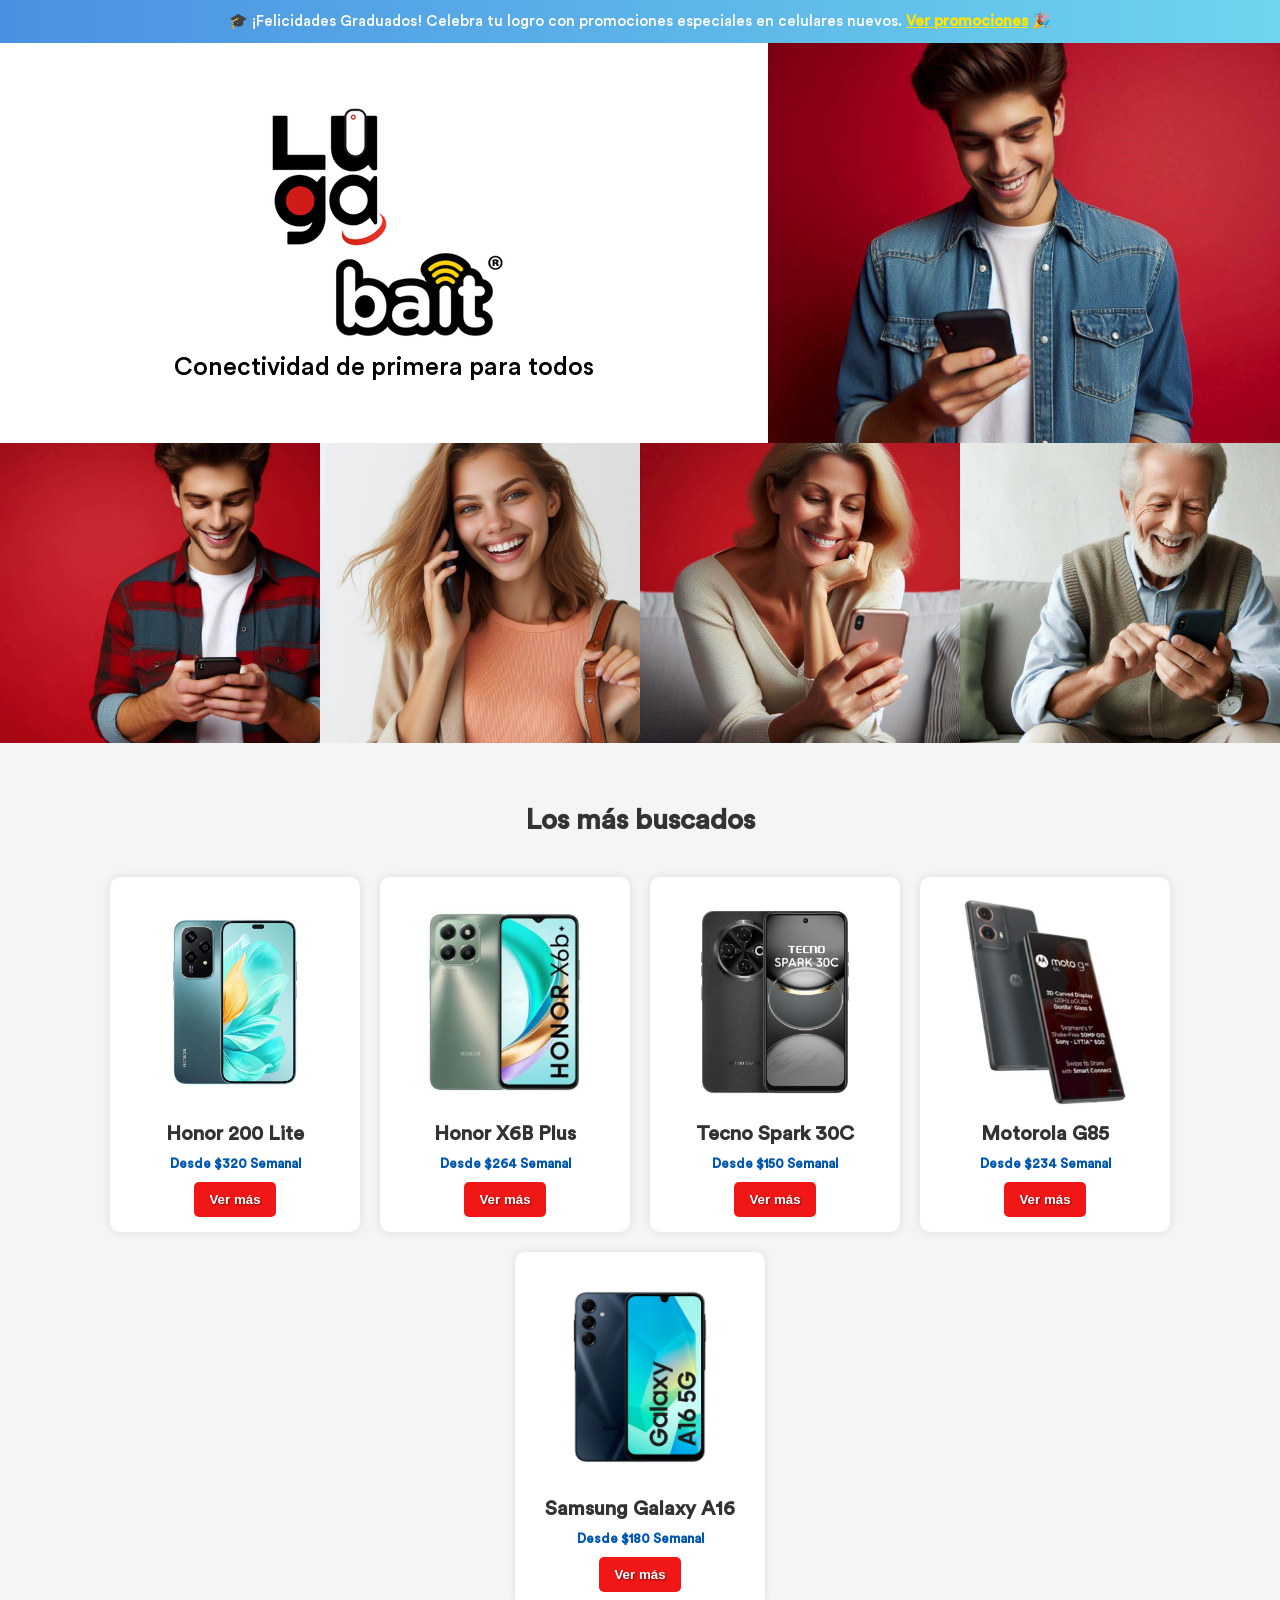
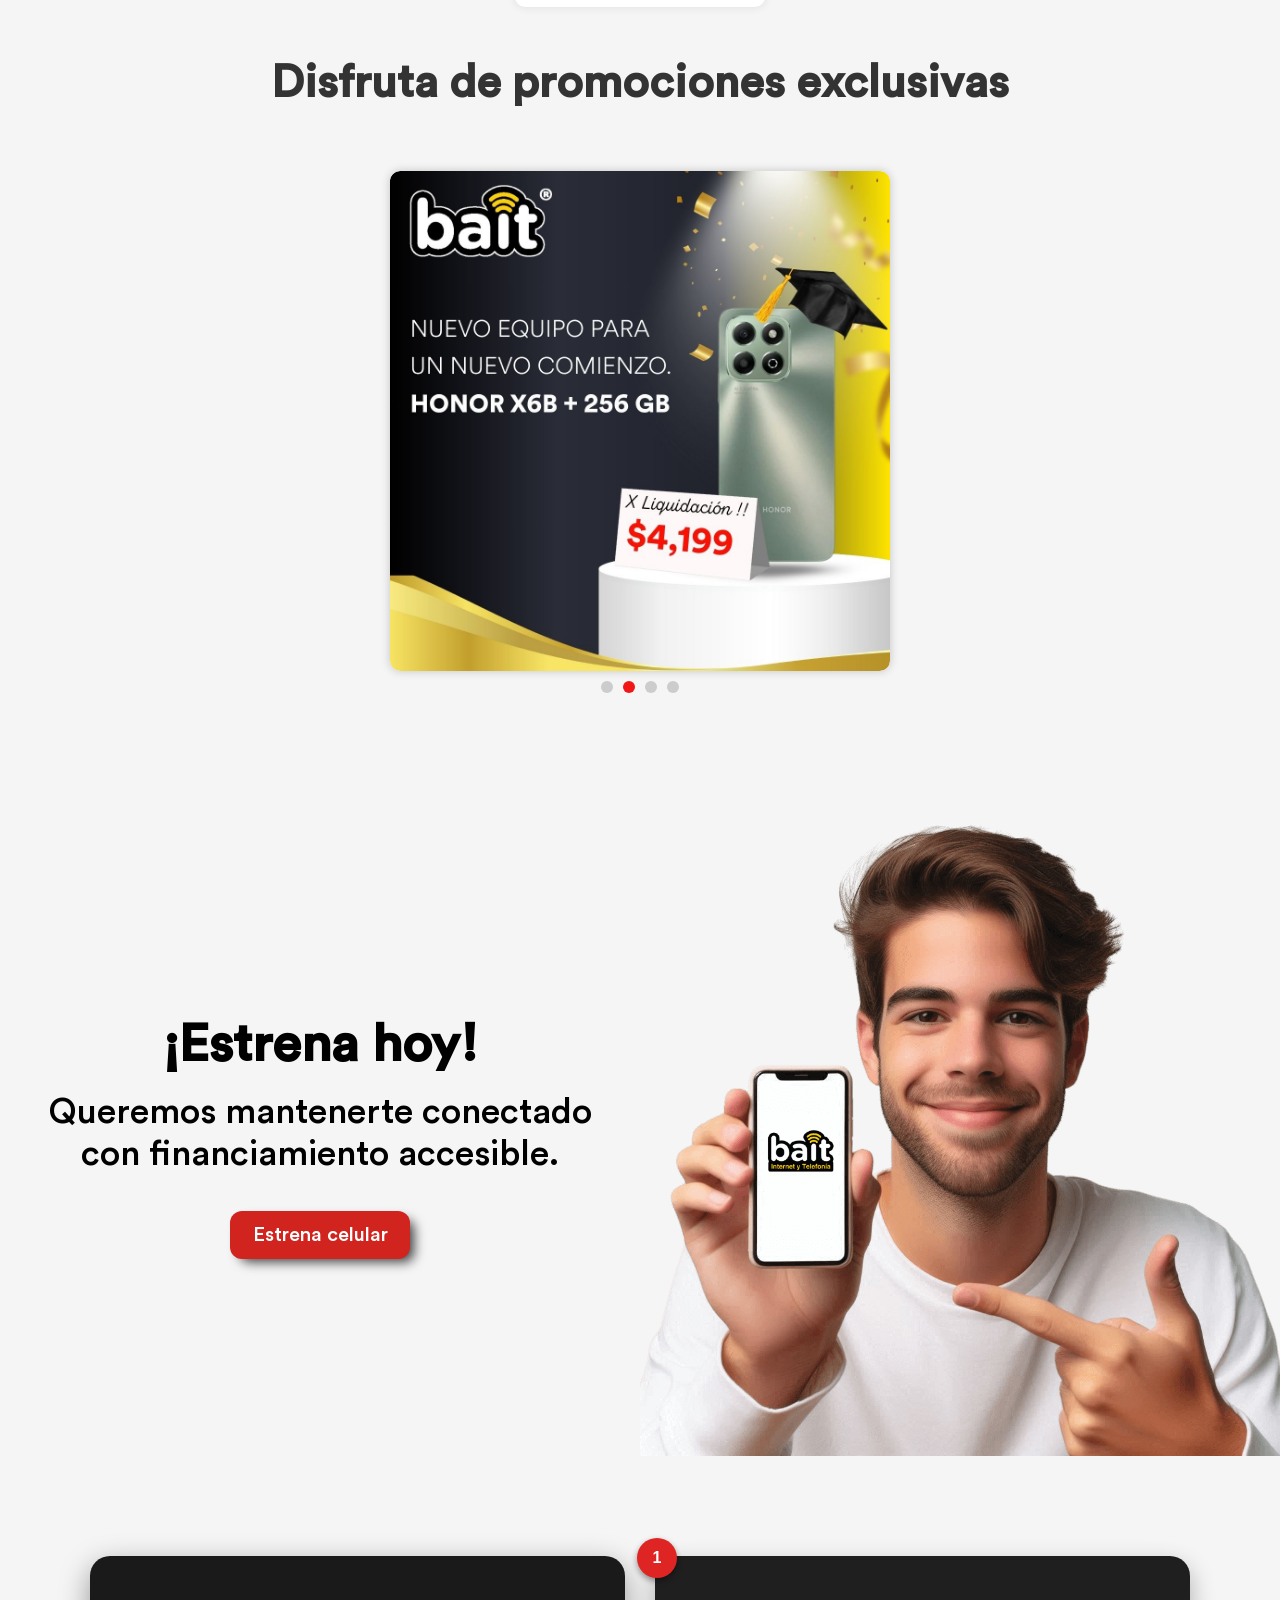
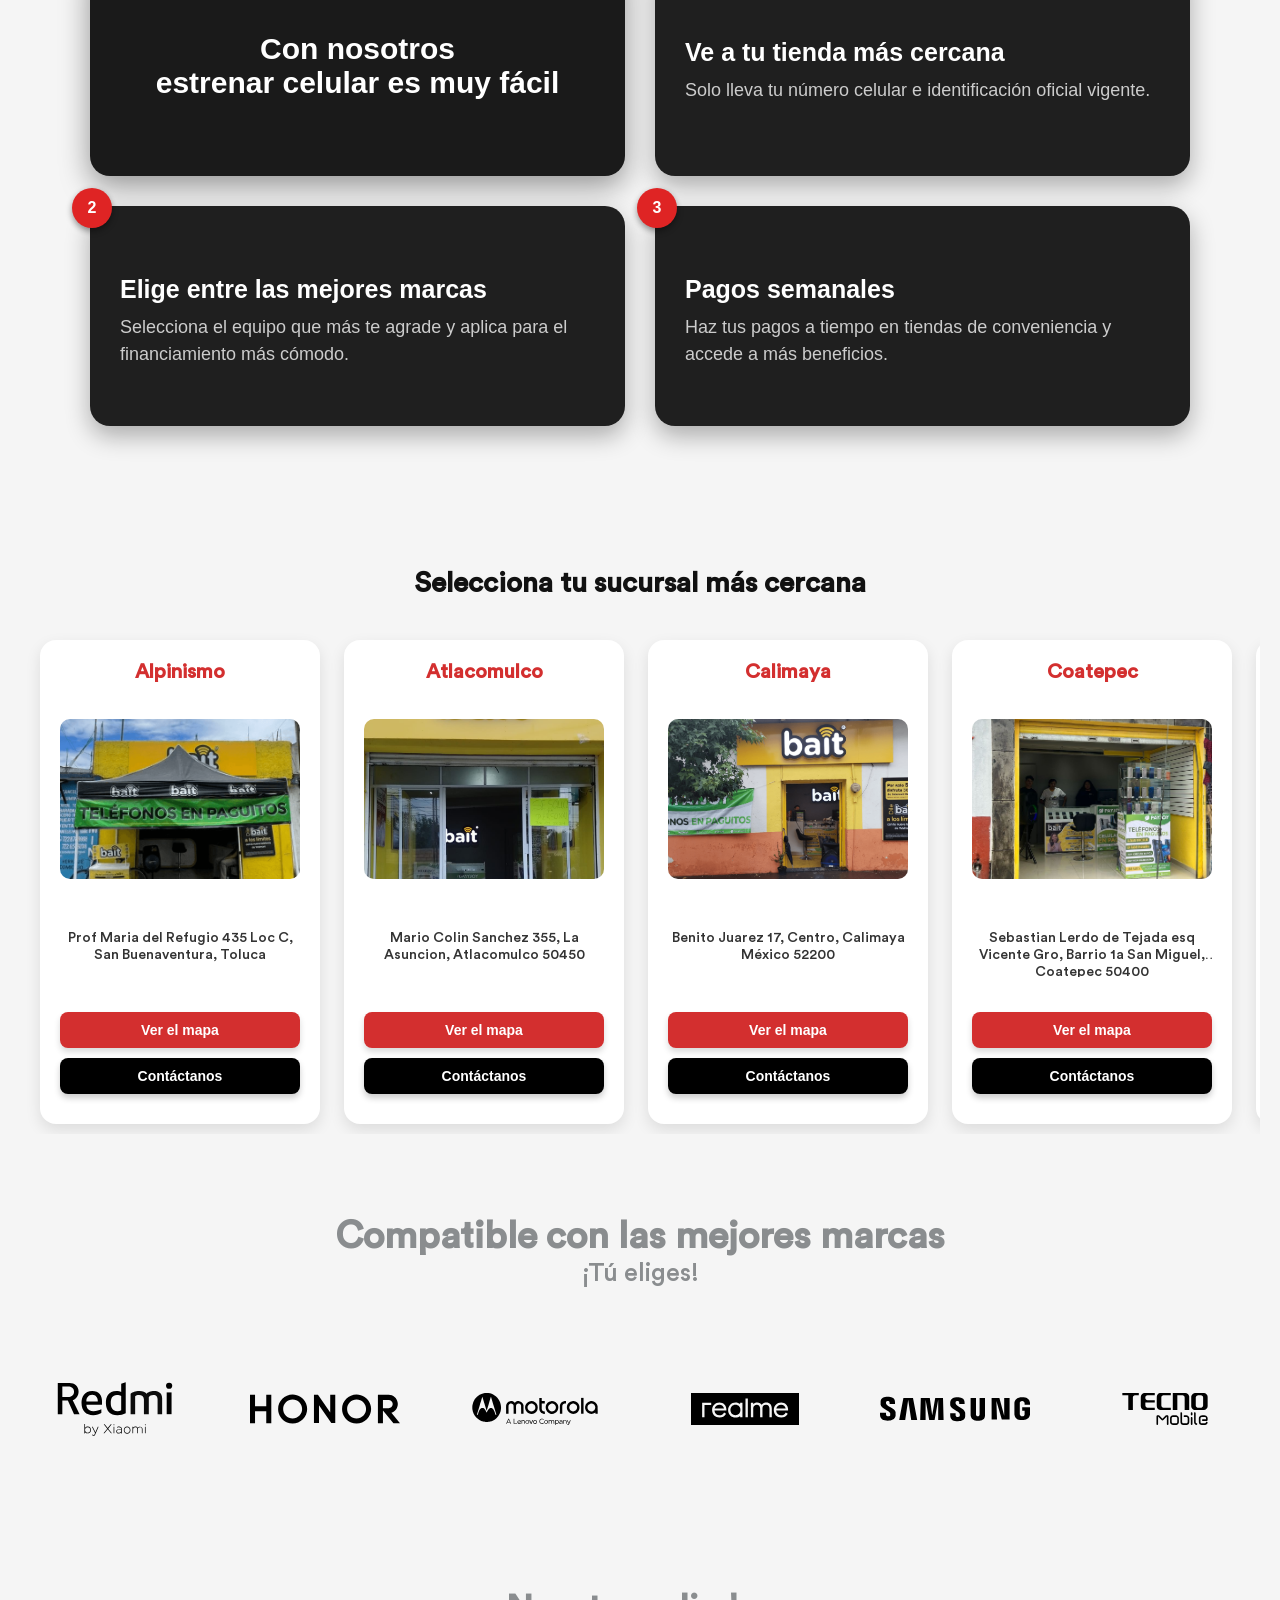
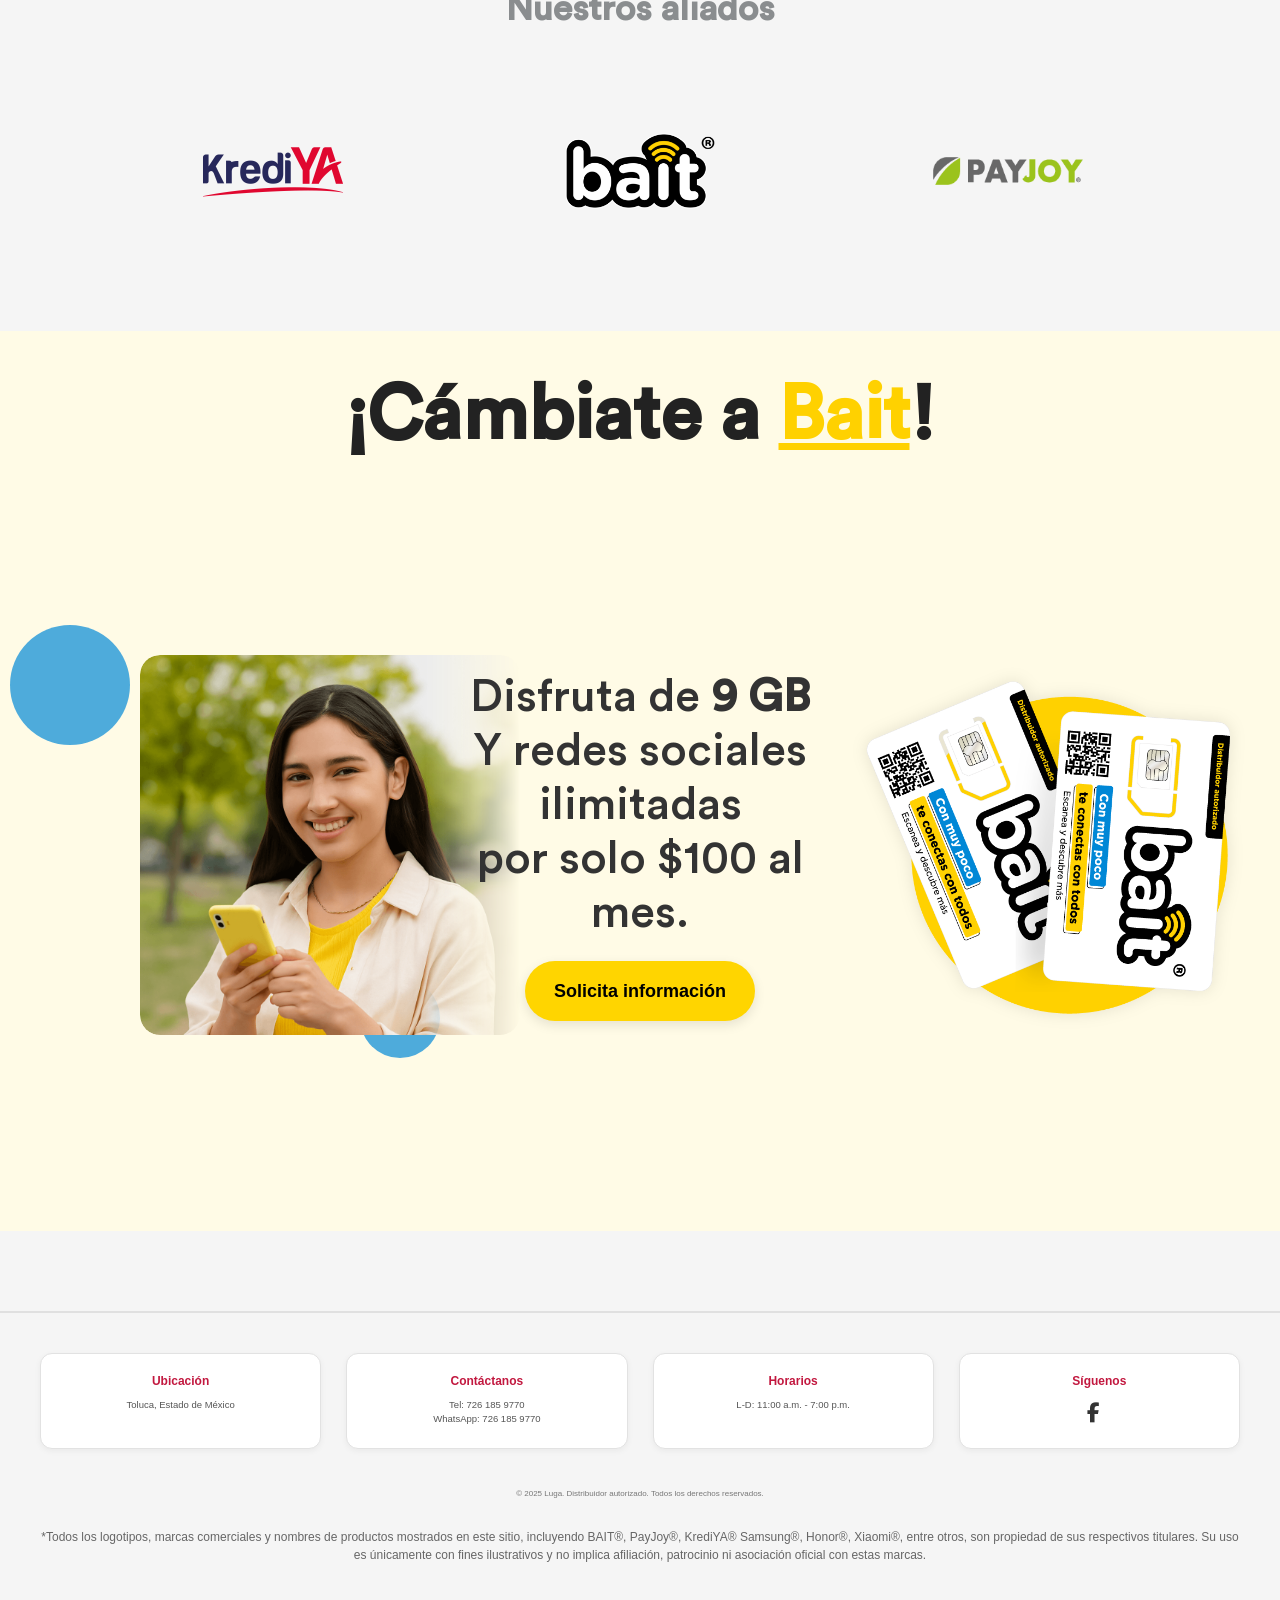
==== commit 2157be31: "Correcciones" ====
--- a/index.html
+++ b/index.html
@@ -968,7 +968,7 @@
     <!-- Script para enviar WA -->
     <script>
       function abrirChatSucursal(nombreSucursal, mensajePersonalizado = "") {
-        const numero = "5217295409662"; // Número de WhatsApp de Luga
+        const numero = "5217261859770"; // Número de WhatsApp de Luga
         const mensajeBase = mensajePersonalizado
           ? mensajePersonalizado
           : `Hola Luga!, quiero información para comprar en la sucursal ${nombreSucursal}`;
@@ -1095,15 +1095,15 @@
       <div class="footer-grid">
         <div class="footer-card">
           <h3>Ubicación</h3>
-          <p>Toluca y zonas aledañas</p>
+          <p>Toluca, Estado de México</p>
         </div>
 
         <div class="footer-card">
           <h3>Contáctanos</h3>
-          <p><a href="tel:7773113066">Tel: 777 311 3066</a></p>
+          <p><a href="tel:7261859770">Tel: 726 185 9770</a></p>
           <p>
-            <a href="https://wa.me/527773078320" target="_blank"
-              >WhatsApp: 777 307 8320</a
+            <a href="https://wa.me/527261859770" target="_blank"
+              >WhatsApp: 726 185 9770</a
             >
           </p>
         </div>
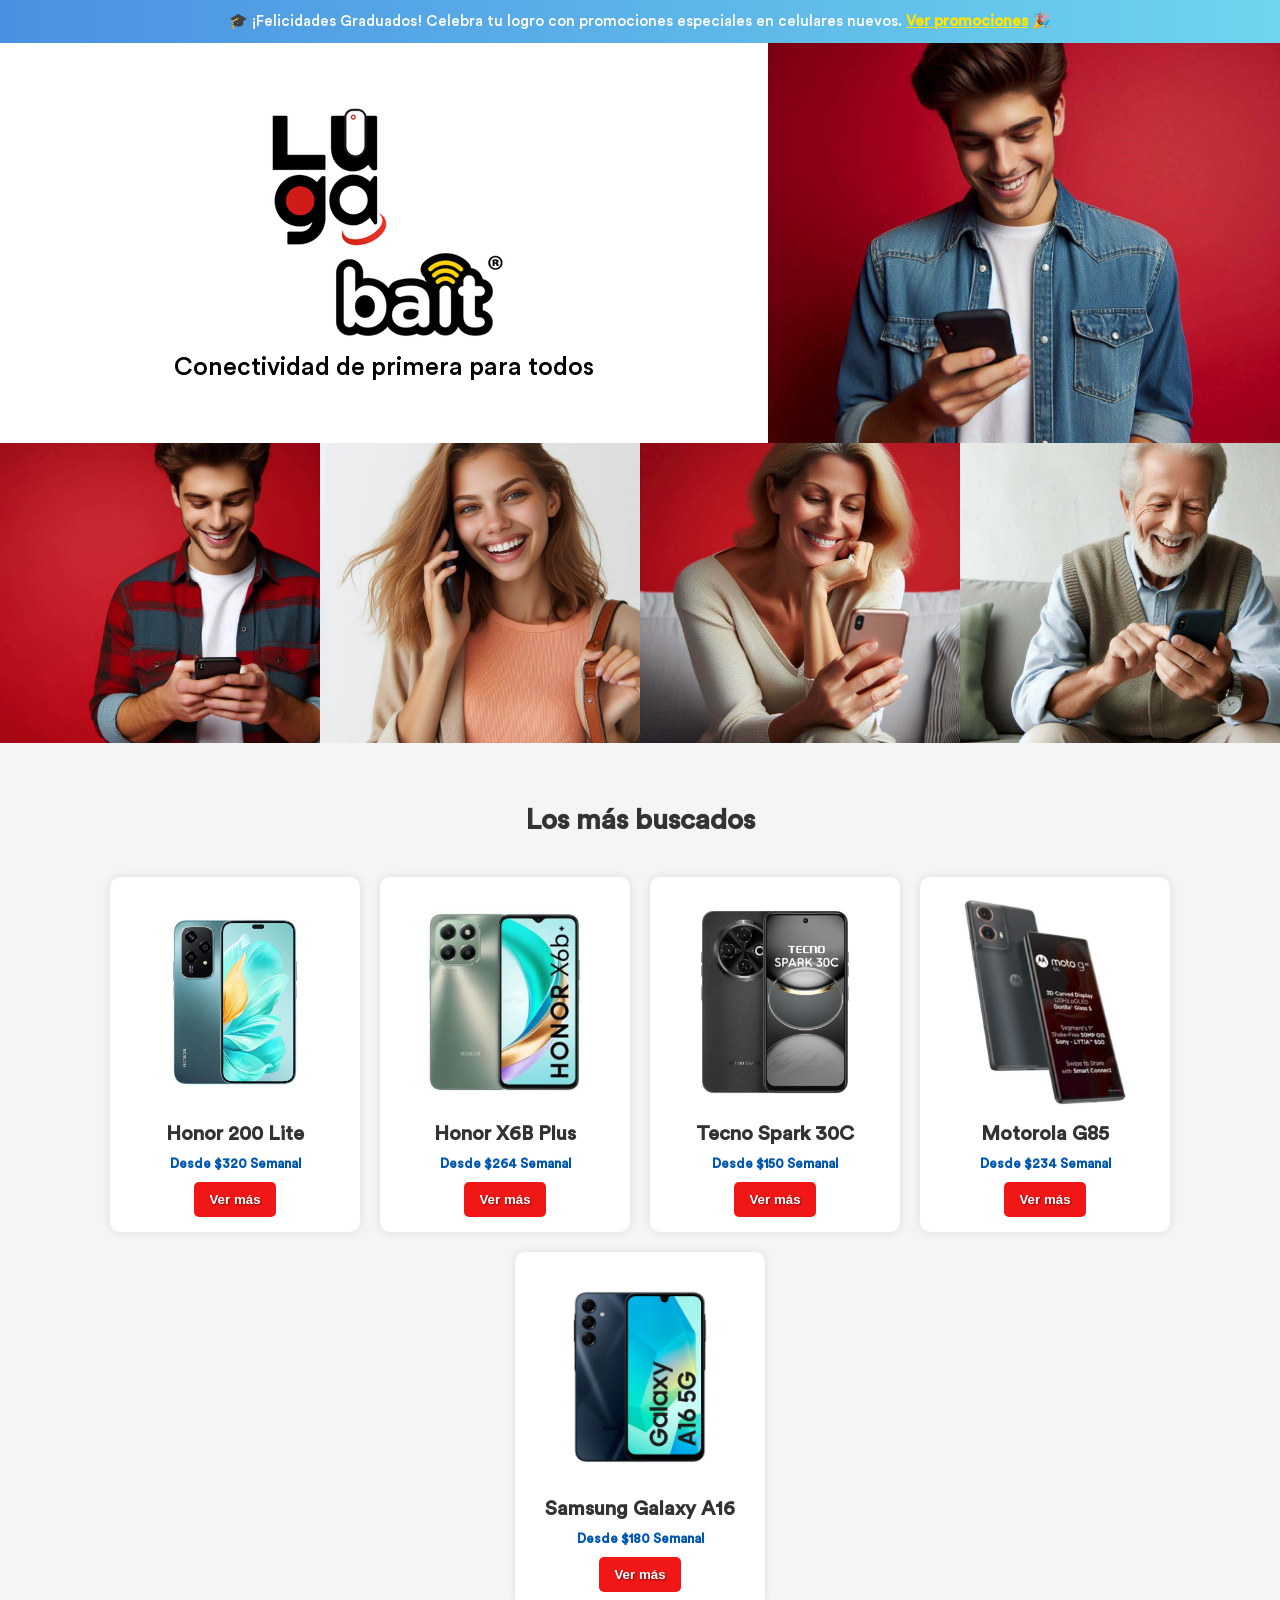
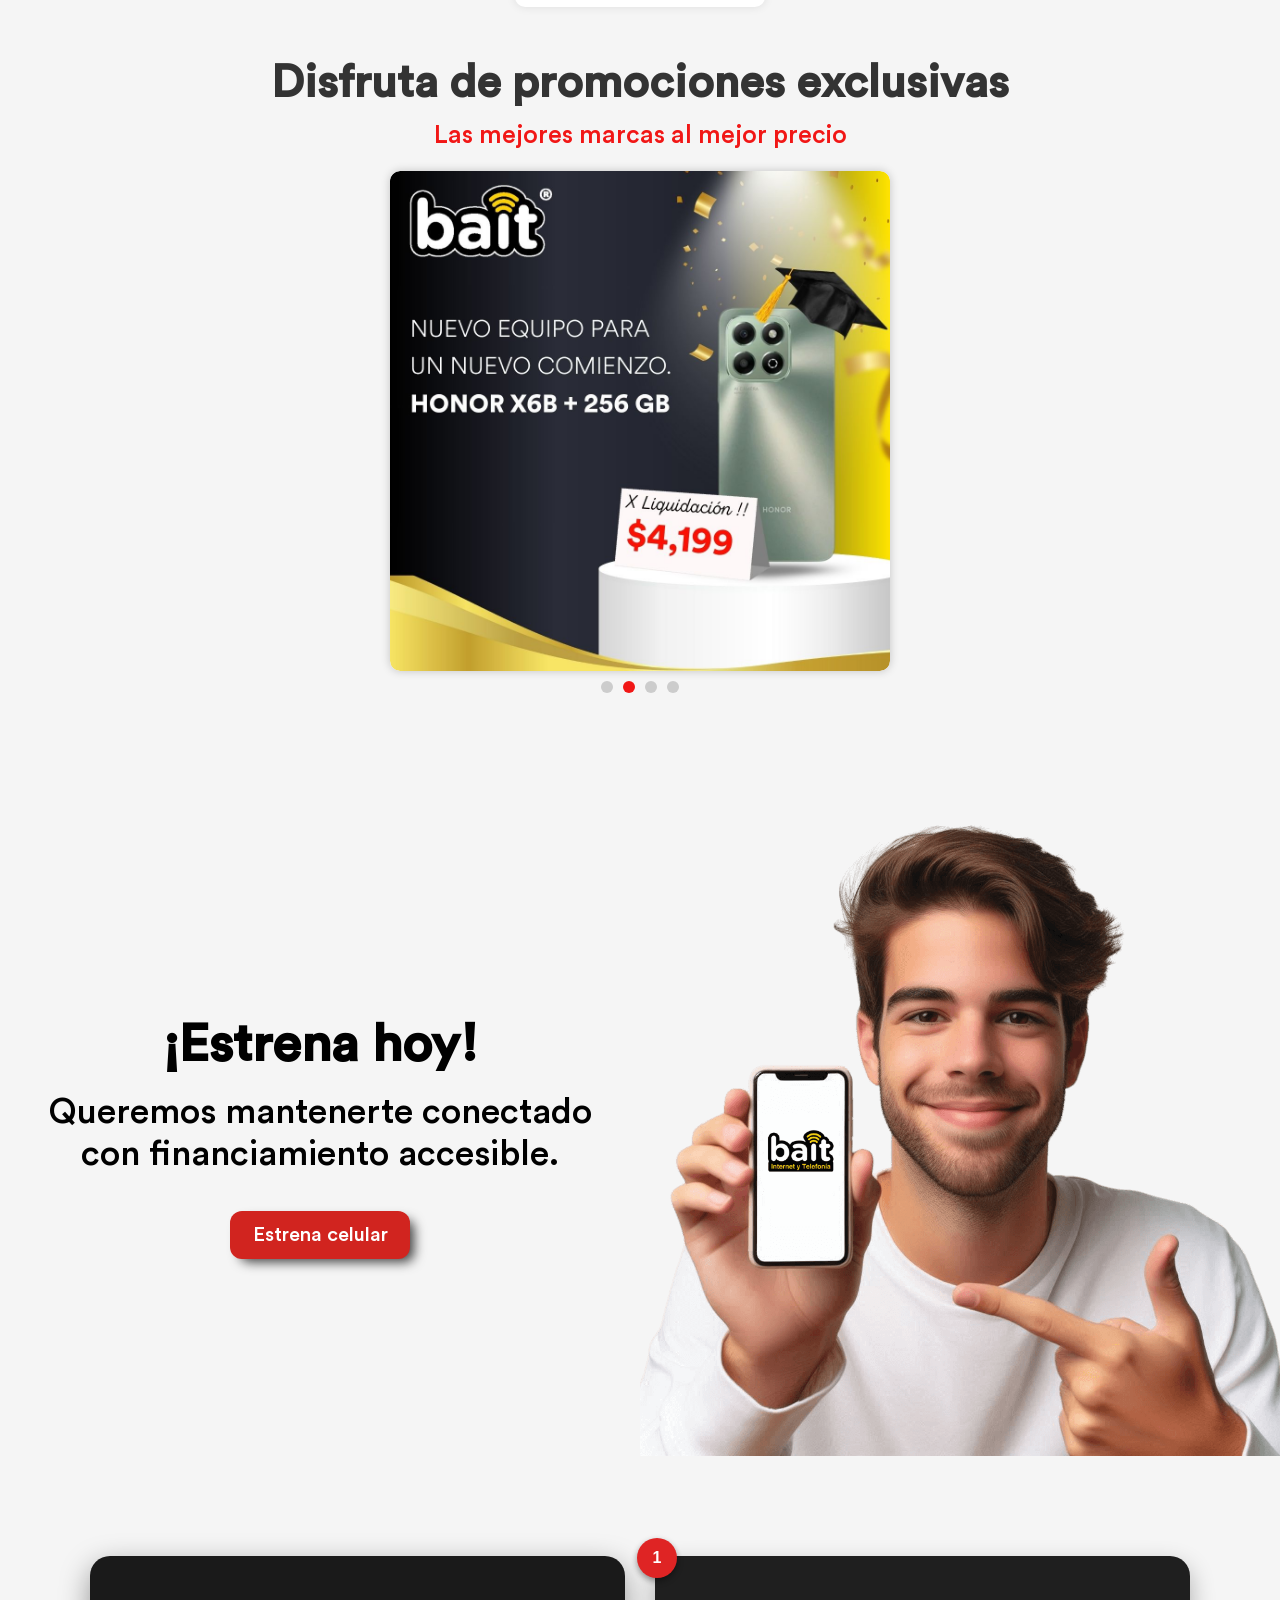
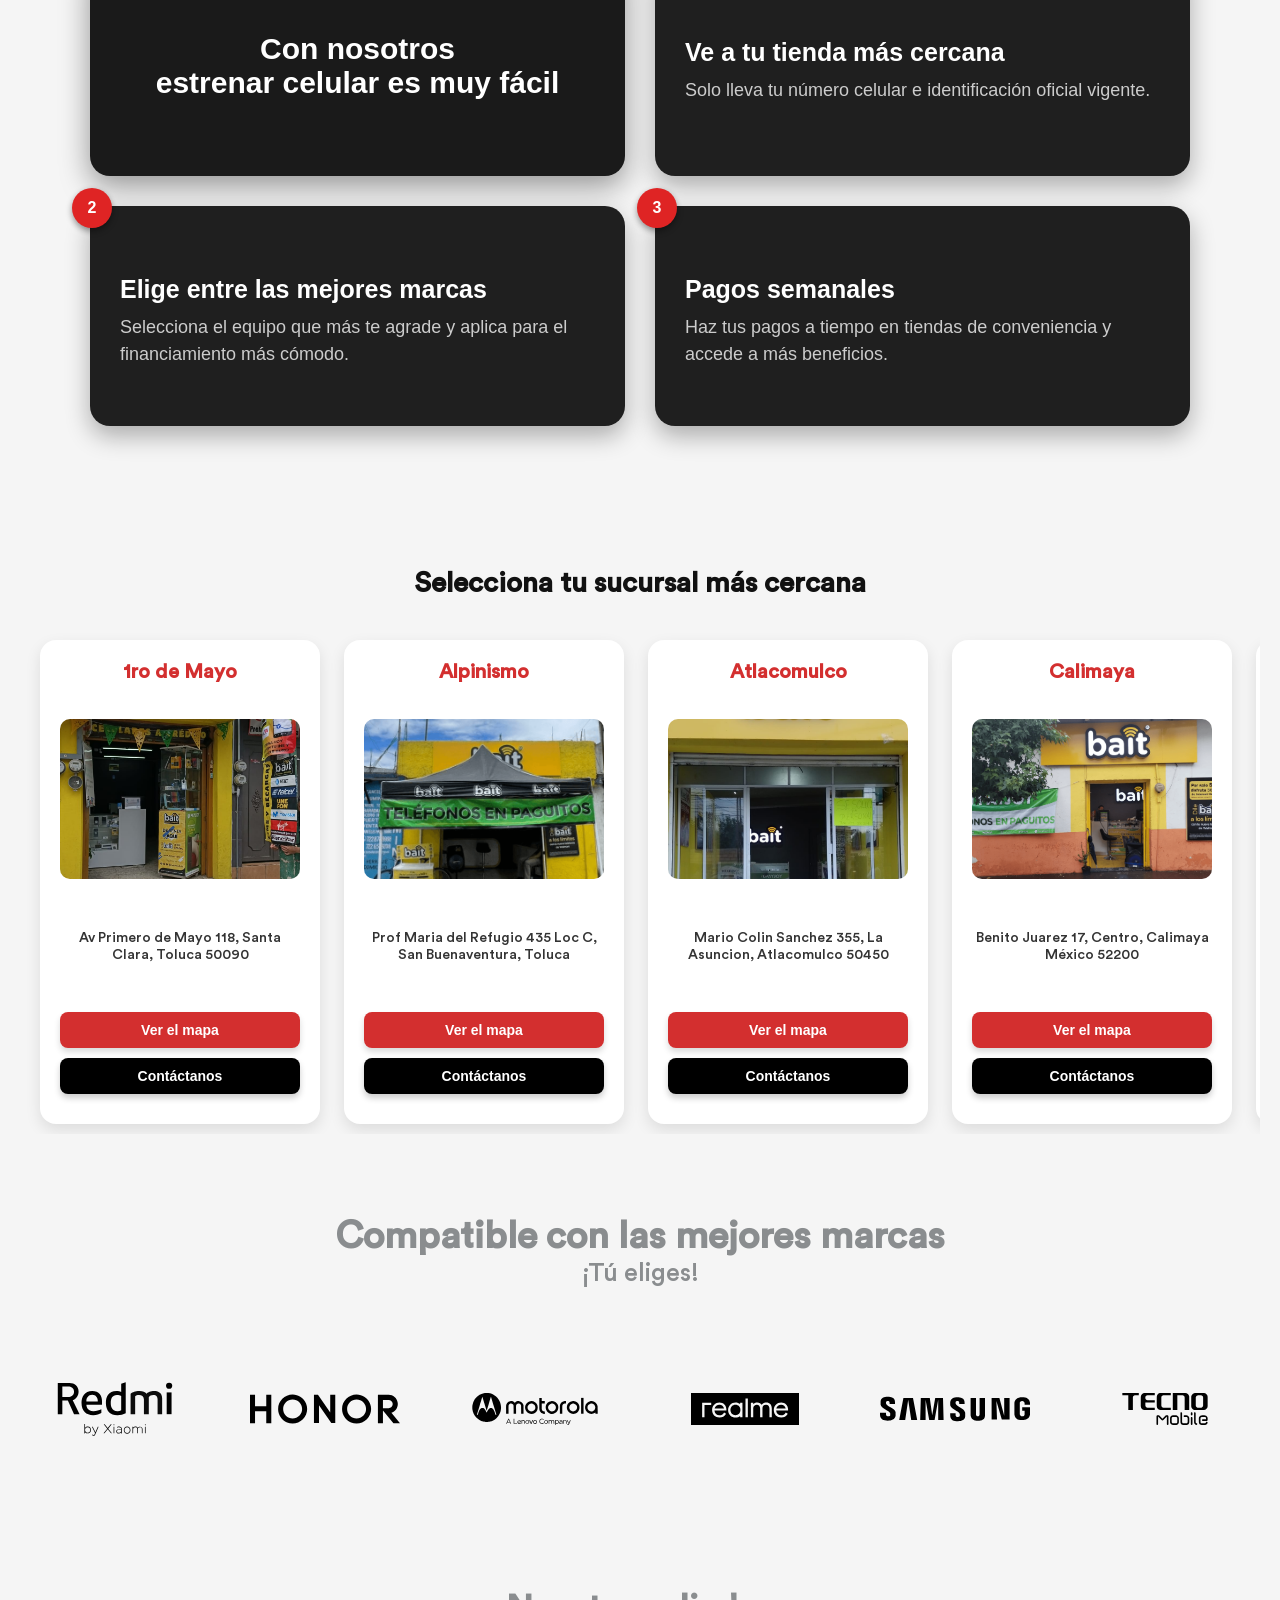
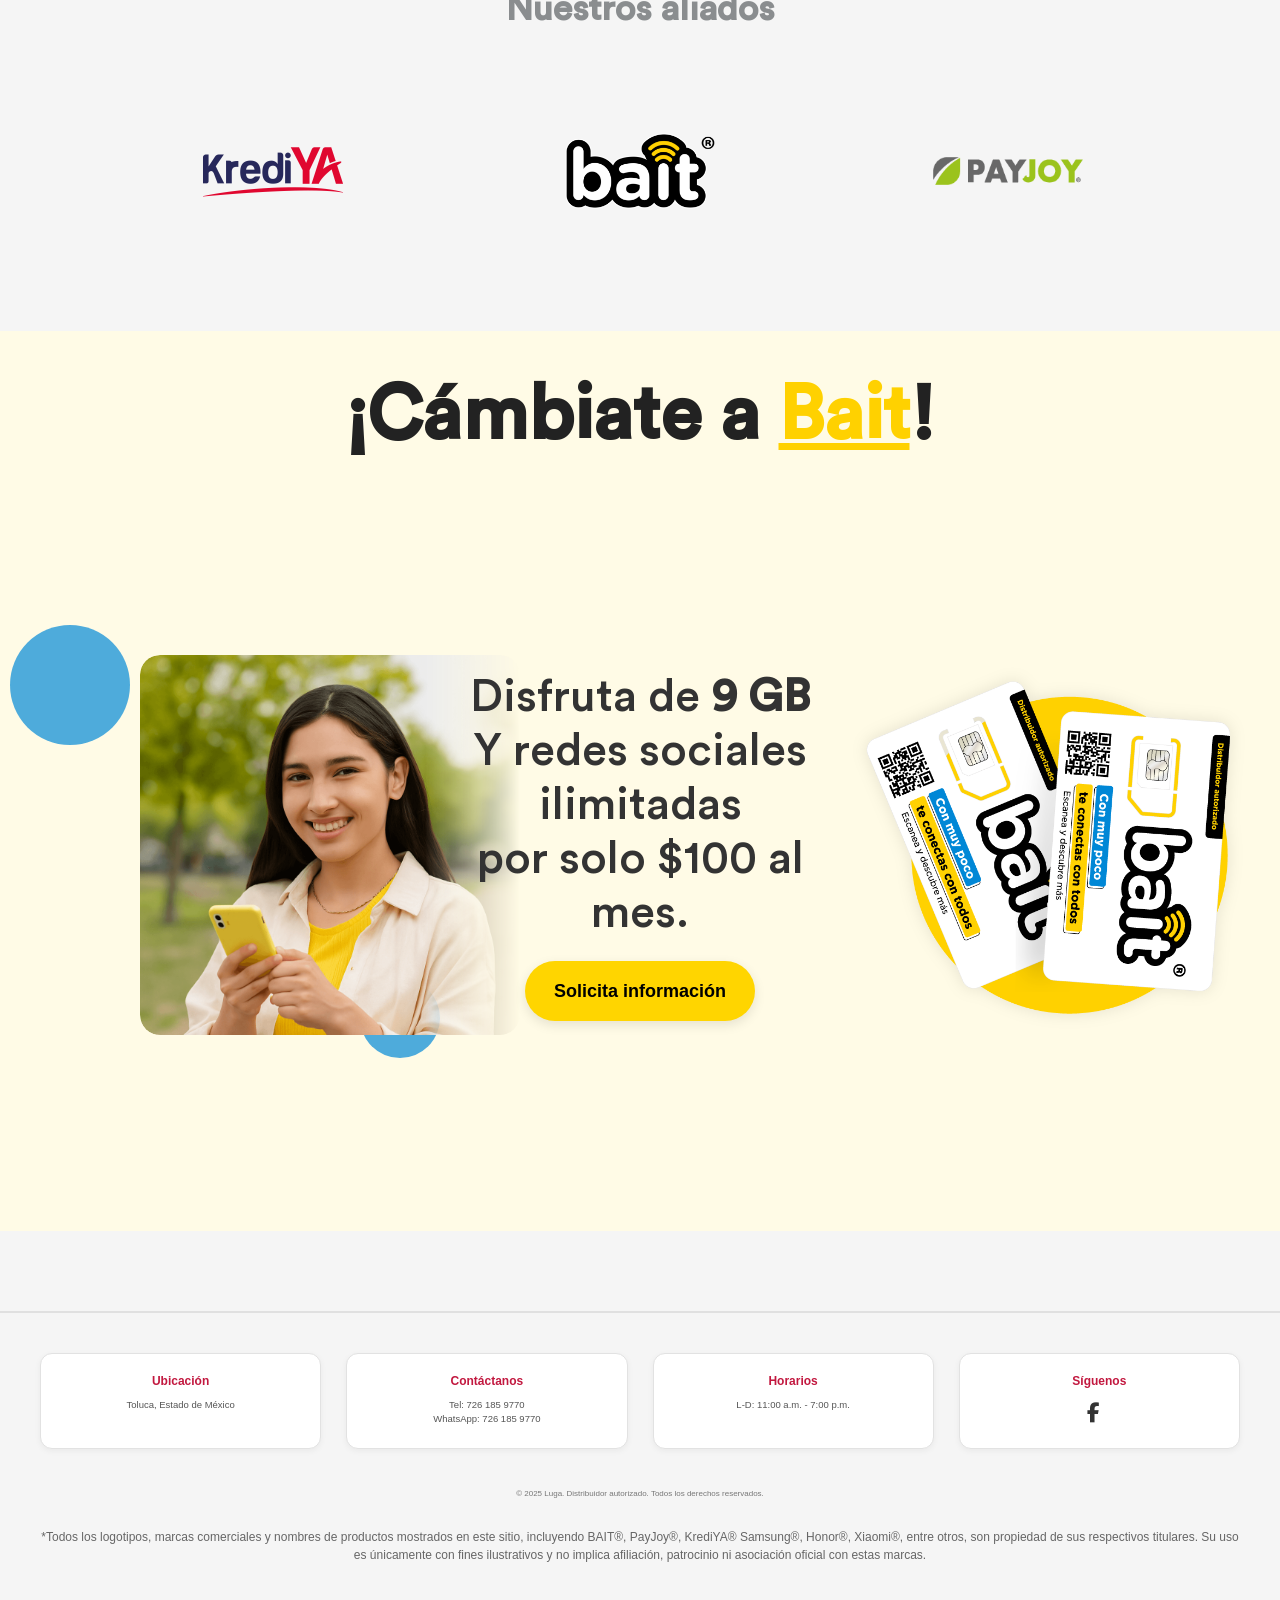
==== commit 46ad0a69: "agregadas sucursales" ====
--- a/index.html
+++ b/index.html
@@ -9,7 +9,7 @@
       href="./assets/svg/favicon.ico"
       type="image/x-icon"
     />
-    
+
     <link
       href="https://cdn.jsdelivr.net/npm/aos@2.3.4/dist/aos.css"
       rel="stylesheet"
@@ -305,7 +305,7 @@
       </div>
       <div class="credit-section-img">
         <img
-          src="./assets/img/Chico mostrando su cel.png"
+          src="./assets/img/Chicocel.png"
           alt=""
           loading="lazy"
         />
@@ -715,6 +715,87 @@
             <button
               class="btn-contacto"
               onclick="abrirChatSucursal('Valle de Bravo')"
+            >
+              Contáctanos
+            </button>
+          </div>
+        </div>
+
+        <div class="sucursal-card">
+          <h3>1ro de Mayo</h3>
+          <img
+            src="./assets/img/sucUnodeMayo.jpg"
+            alt="Sucursal unodemayo"
+            loading="lazy"
+          />
+          <p class="direccion">
+            Av Primero de Mayo 118, Santa Clara, Toluca 50090
+          </p>
+          <div class="botones">
+            <button
+              class="btn-mapa"
+              onclick="abrirMapa('https://www.google.com/maps/embed?pb=!1m17!1m12!1m3!1d3765.8080902159018!2d-99.65568662478925!3d19.290710081958615!2m3!1f0!2f0!3f0!3m2!1i1024!2i768!4f13.1!3m2!1m1!2zMTnCsDE3JzI2LjYiTiA5OcKwMzknMTEuMiJX!5e0!3m2!1ses!2smx!4v1752182838118!5m2!1ses!2smx')"
+            >
+              Ver el mapa
+            </button>
+
+            <button
+              class="btn-contacto"
+              onclick="abrirChatSucursal('1 de Mayo')"
+            >
+              Contáctanos
+            </button>
+          </div>
+        </div>
+
+        <div class="sucursal-card">
+          <h3>El Mirador</h3>
+          <img
+            src="./assets/img/sucMirador.jpg"
+            alt="Sucursal mirador"
+            loading="lazy"
+          />
+          <p class="direccion">
+            Valle de México 2-Int. 8, El Mirador, Naucalpan de Juárez 53050
+          </p>
+          <div class="botones">
+            <button
+              class="btn-mapa"
+              onclick="abrirMapa('https://www.google.com/maps/embed?pb=!1m18!1m12!1m3!1d940.3624685808009!2d-99.23459593043046!3d19.47927149886316!2m3!1f0!2f0!3f0!3m2!1i1024!2i768!4f13.1!3m3!1m2!1s0x85d202fe2667da47%3A0x8cb57e83ad081bb3!2sValle%20de%20M%C3%A9xico%20No.3%2C%20El%20Mirador%2C%2053050%20Naucalpan%20de%20Ju%C3%A1rez%2C%20M%C3%A9x.!5e0!3m2!1ses!2smx!4v1752183092908!5m2!1ses!2smx')"
+            >
+              Ver el mapa
+            </button>
+
+            <button
+              class="btn-contacto"
+              onclick="abrirChatSucursal('El Mirador')"
+            >
+              Contáctanos
+            </button>
+          </div>
+        </div>
+
+        <div class="sucursal-card">
+          <h3>San Luis</h3>
+          <img
+            src="./assets/img/sucSanLuis.jpg"
+            alt="Sucursal mirador"
+            loading="lazy"
+          />
+          <p class="direccion">
+            Manzana 038 Lote 01, San Luis Mextepec, 50200 Toluca de Lerdo
+          </p>
+          <div class="botones">
+            <button
+              class="btn-mapa"
+              onclick="abrirMapa('https://www.google.com/maps/embed?pb=!1m18!1m12!1m3!1d940.3624685808009!2d-99.23459593043046!3d19.47927149886316!2m3!1f0!2f0!3f0!3m2!1i1024!2i768!4f13.1!3m3!1m2!1s0x85d202fe2667da47%3A0x8cb57e83ad081bb3!2sValle%20de%20M%C3%A9xico%20No.3%2C%20El%20Mirador%2C%2053050%20Naucalpan%20de%20Ju%C3%A1rez%2C%20M%C3%A9x.!5e0!3m2!1ses!2smx!4v1752183092908!5m2!1ses!2smx')"
+            >
+              Ver el mapa
+            </button>
+
+            <button
+              class="btn-contacto"
+              onclick="abrirChatSucursal('El Mirador')"
             >
               Contáctanos
             </button>
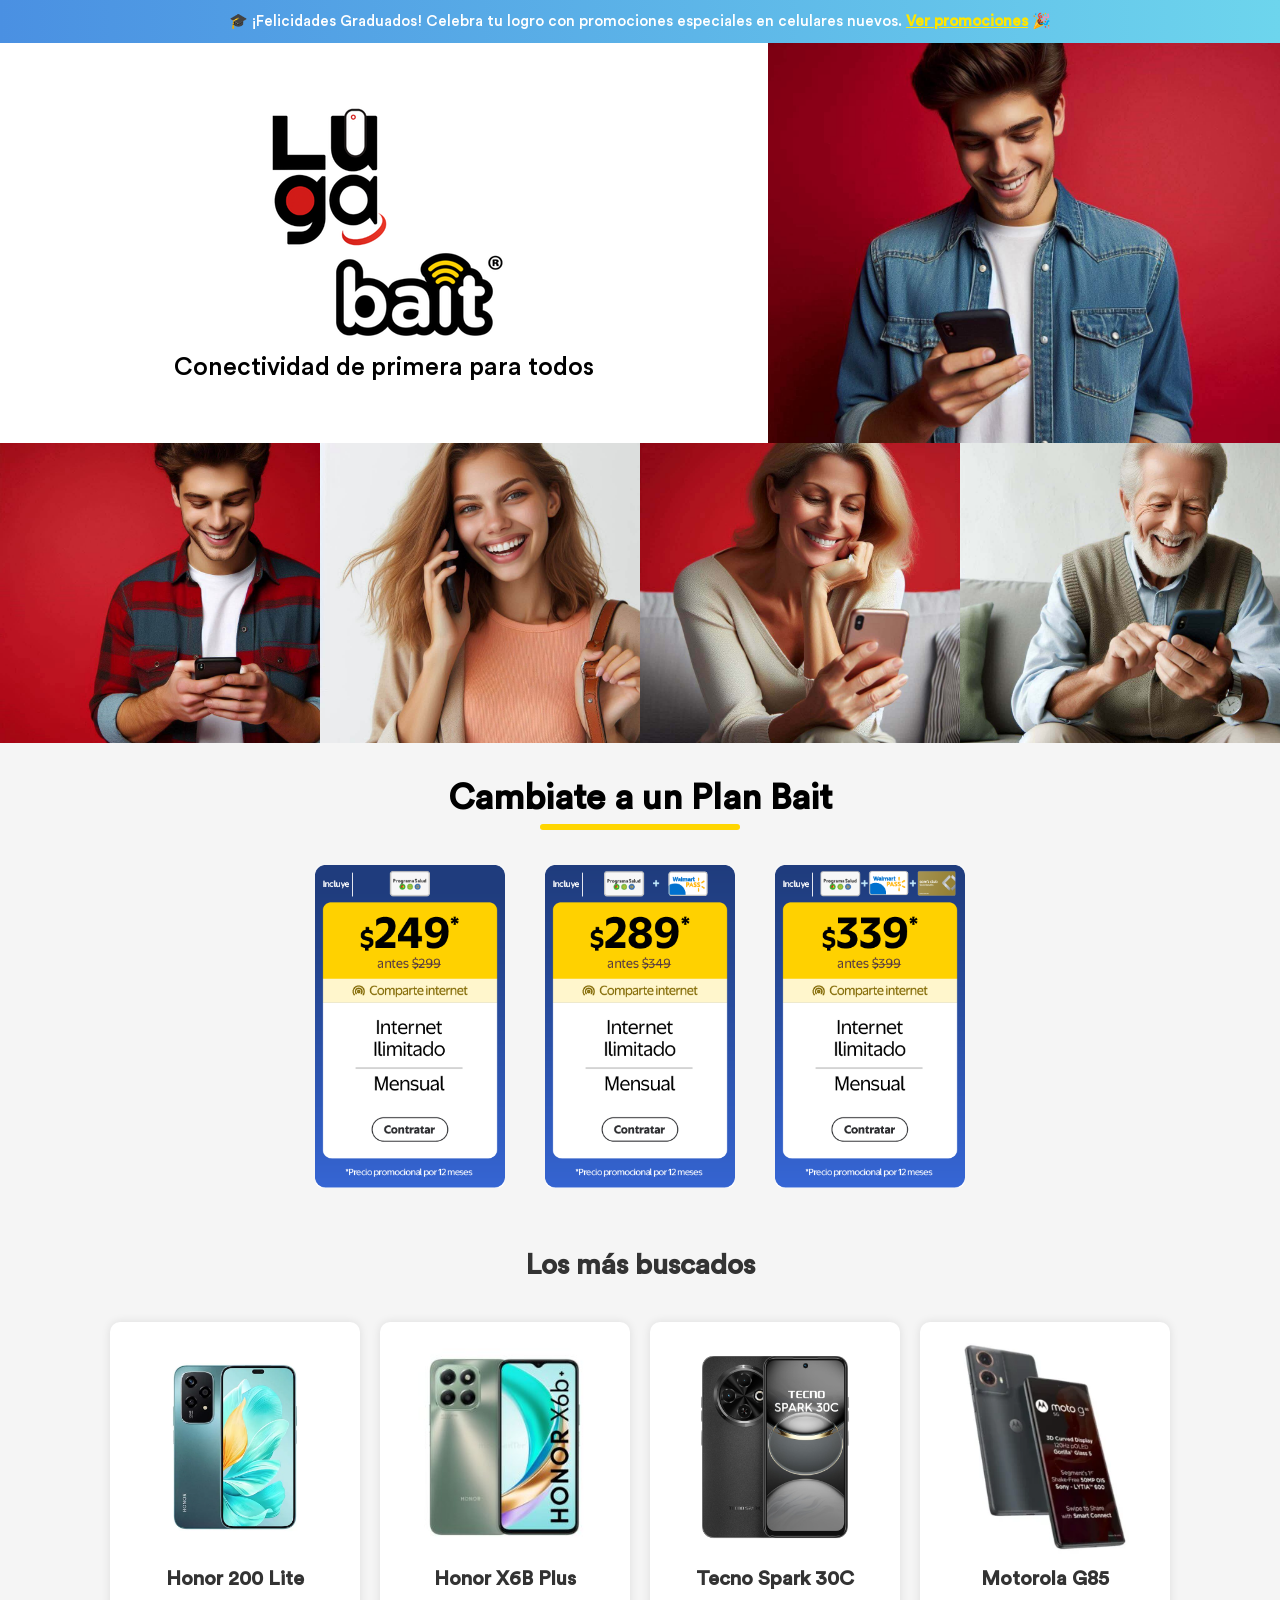
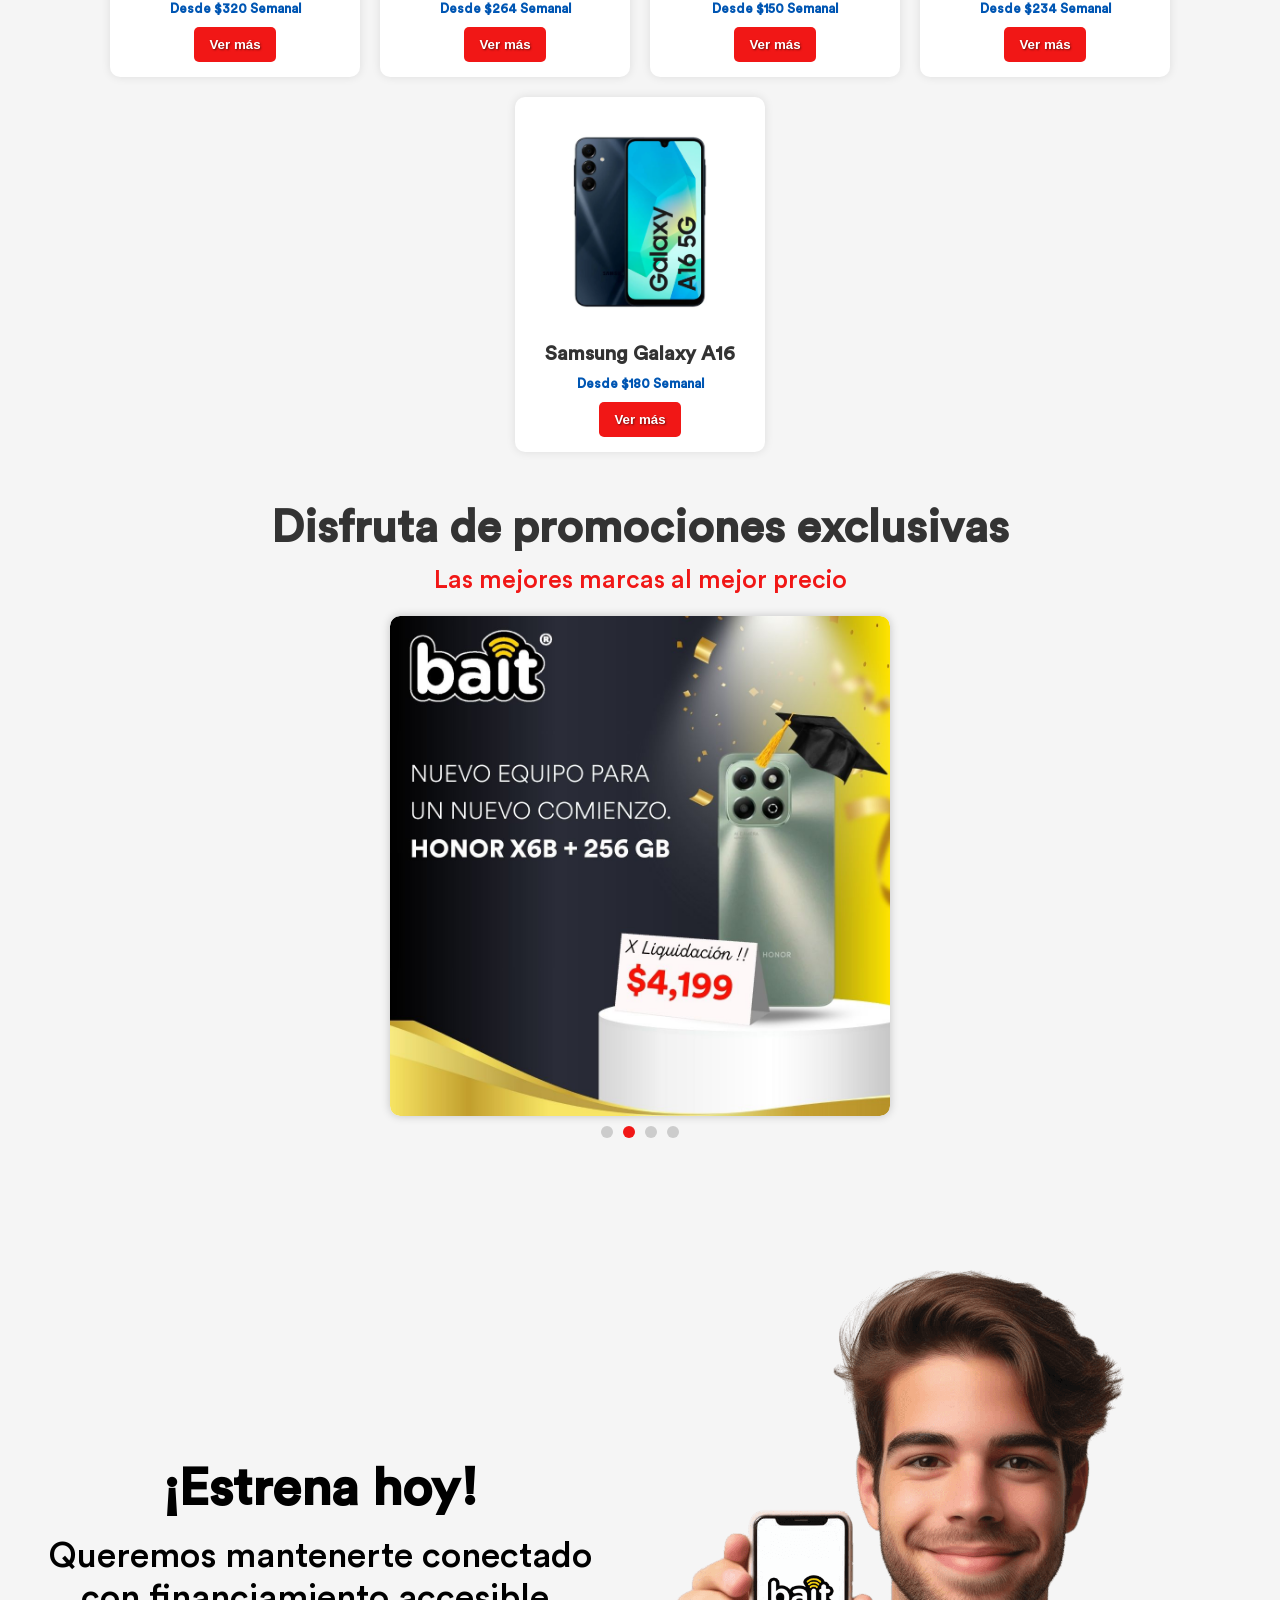
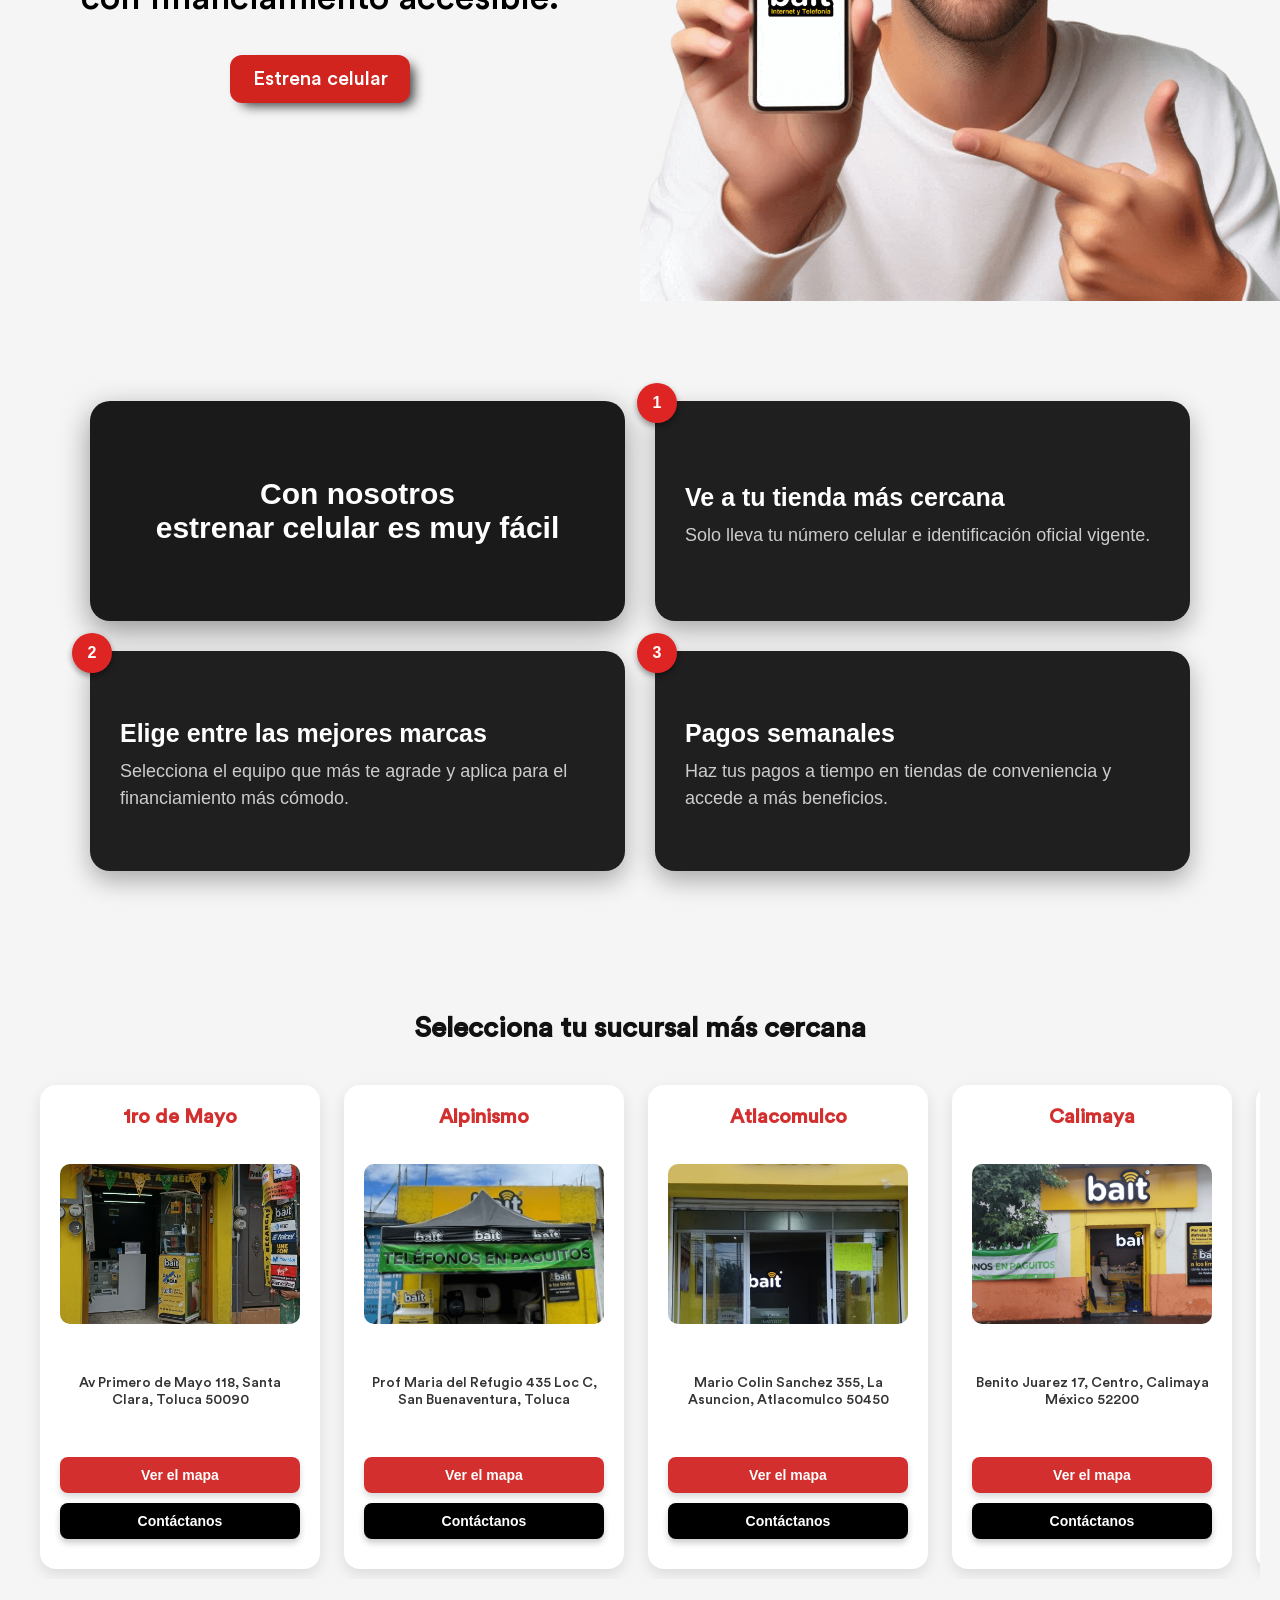
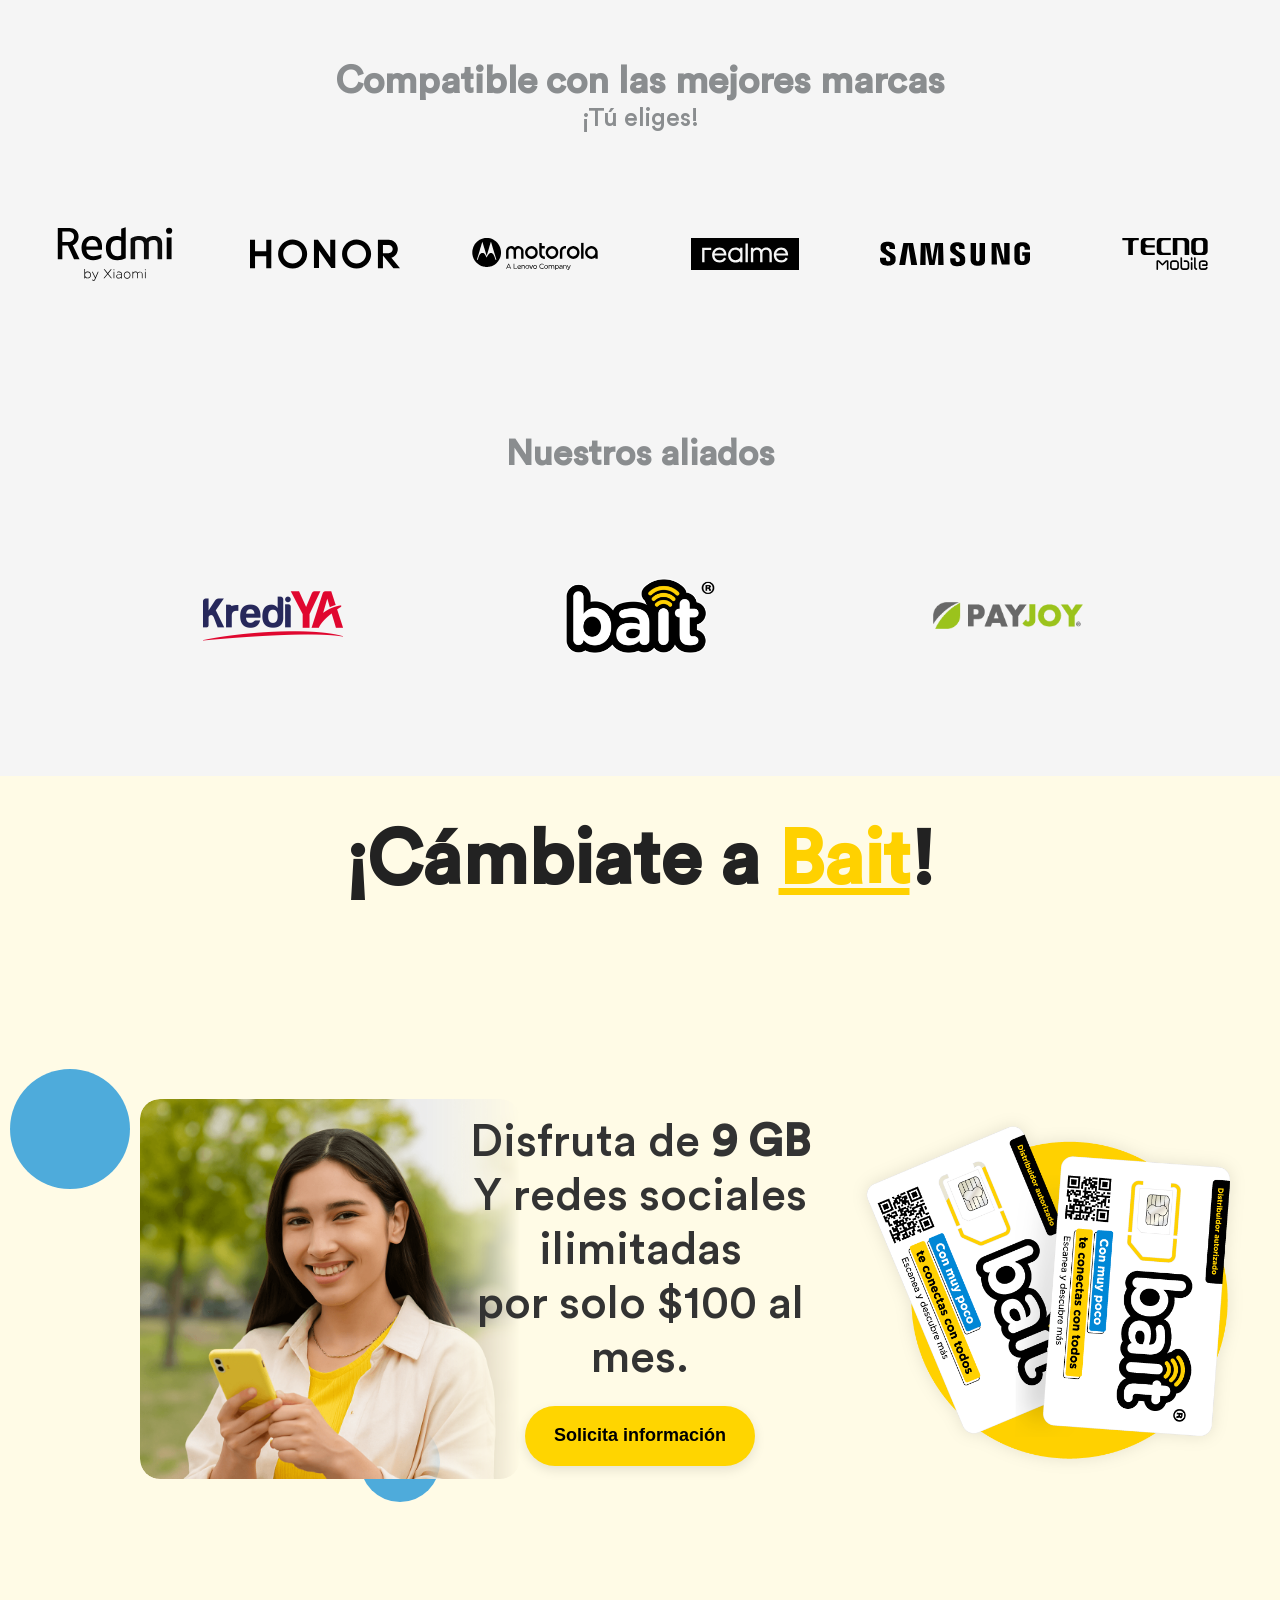
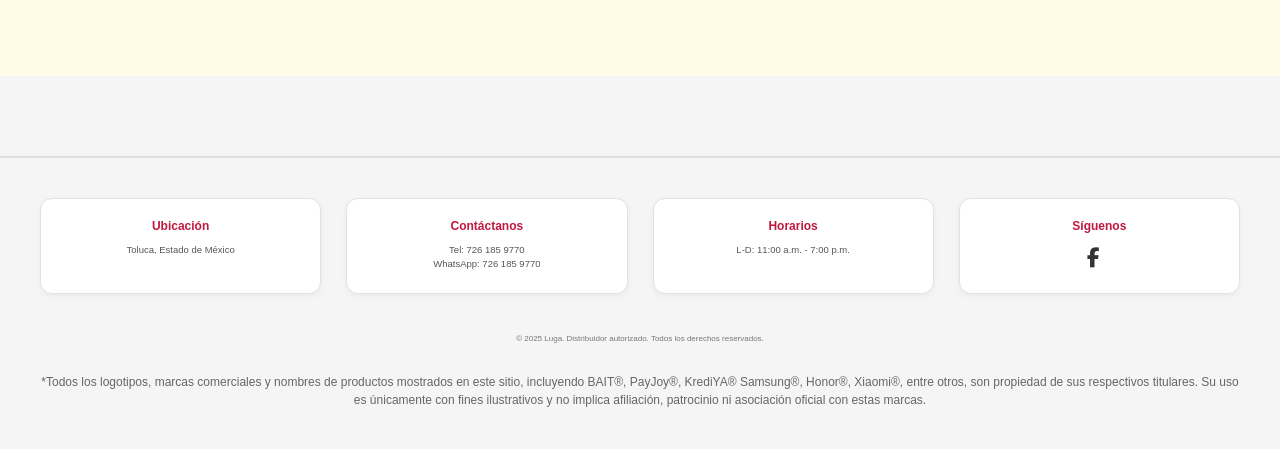
==== commit 38af1fd7: "Agregando seccion de planes" ====
--- a/index.html
+++ b/index.html
@@ -19,6 +19,10 @@
       href="https://cdnjs.cloudflare.com/ajax/libs/font-awesome/6.4.0/css/all.min.css"
     />
     <link rel="stylesheet" href="./css/styles.css" />
+    <link
+      rel="stylesheet"
+      href="https://cdnjs.cloudflare.com/ajax/libs/font-awesome/6.5.0/css/all.min.css"
+    />
   </head>
 
   <body>
@@ -54,6 +58,42 @@
         </div>
       </section>
     </main>
+
+    <div class="titulo-seccion-bait">
+      <h2>Cambiate a un Plan Bait</h2>
+      <div class="subrayado"></div>
+    </div>
+
+    <section class="planes-bait-gallery">
+      <a
+        href="https://wa.me/5217261859770?text=¡Hola!%20Quiero%20contratar%20el%20plan%20de%20$249"
+        target="_blank"
+        rel="noopener"
+        class="plan-link"
+      >
+        <img src="./assets/img/app-249-card.webp" alt="Plan Bait $249" />
+      </a>
+
+      <a
+        href="https://wa.me/5217261859770?text=¡Hola!%20Quiero%20contratar%20el%20plan%20de%20$289"
+        target="_blank"
+        rel="noopener"
+        class="plan-link"
+      >
+        <img src="./assets/img/app-289-card.webp" alt="Plan Bait $289" />
+      </a>
+
+      <a
+        href="https://wa.me/5217261859770?text=¡Hola!%20Quiero%20contratar%20el%20plan%20de%20$339"
+        target="_blank"
+        rel="noopener"
+        class="plan-link"
+      >
+        <img src="./assets/img/app-339-card.webp" alt="Plan Bait $339" />
+      </a>
+    </section>
+
+    
 
     <!-- Catálogo de Productos -->
     <section class="catalogo">
@@ -304,11 +344,7 @@
         </button>
       </div>
       <div class="credit-section-img">
-        <img
-          src="./assets/img/Chicocel.png"
-          alt=""
-          loading="lazy"
-        />
+        <img src="./assets/img/Chicocel.png" alt="" loading="lazy" />
       </div>
     </section>
 
--- a/css/styles.css
+++ b/css/styles.css
@@ -119,6 +119,63 @@
   width: 100%;
   height: 300px;
   object-fit: cover;
+}
+
+.planes-bait-gallery{
+  display:flex;
+  flex-wrap:wrap;
+  gap:4rem;          /* separación entre tarjetas */
+  justify-content:center;
+  align-items:flex-start;
+  
+}
+
+.plan-link{
+  display:block;
+  width:190px;       /* ajusta al mismo ancho de las imágenes (≈ 190 px) */
+  transition:transform .2s ease;
+}
+
+.plan-link img{
+  width:100%;
+  height:auto;
+  display:block;
+  border-radius:8px;
+}
+
+.plan-link:hover{
+  transform:translateY(-4px) scale(1.03);
+}
+
+@media(max-width:480px){
+  .plan-link{width:100%}  /* en pantallas muy pequeñas cada tarjeta a ancho completo */
+}
+
+.titulo-seccion-bait {
+  text-align: center;
+  margin-bottom: 3.5rem;
+  margin-top: 3.5rem;
+}
+
+.titulo-seccion-bait h2 {
+  font-size: 3.5rem;
+  font-weight: 600;
+  margin: 0;
+  color: #000;
+}
+
+.titulo-seccion-bait .subrayado {
+  width: 200px;
+  height: 6px;
+  background-color: #ffd600; /* Amarillo BAIT */
+  border-radius: 3px;
+  margin: 0.4rem auto 0;
+}
+
+@media (max-width: 480px) {
+  .planes-bait-gallery .plan-link {
+    width: 150px;   /* antes ~190 px; ajústalo a tu gusto */
+  }
 }
 
 .credit-section {
@@ -194,7 +251,7 @@
 
 .contact-button--link {
   text-decoration: none;
-  
+
 
 }
 
@@ -1040,7 +1097,8 @@
 }
 
 .footer-icons a:hover {
-  color: #1877f2; /* color azul Facebook */
+  color: #1877f2;
+  /* color azul Facebook */
 }
 
 .footer-legal {
@@ -1086,12 +1144,12 @@
 .portabilidad-container {
   display: flex;
   align-items: center;
-  justify-content: space-between; 
+  justify-content: space-between;
   gap: 30px;
   flex-wrap: wrap;
-  width: 100%;                
-  max-width: 1400px;          
-  padding: 0 40px;            
+  width: 100%;
+  max-width: 1400px;
+  padding: 0 40px;
   height: 100%;
   margin: 0 auto;
 }
@@ -1103,14 +1161,16 @@
   display: flex;
   align-items: center;
   justify-content: center;
-  height: 100%; /* Que se expandan a todo el alto del contenedor */
+  height: 100%;
+  /* Que se expandan a todo el alto del contenedor */
   text-align: center;
 }
 
 
 .portabilidad-img-left img,
 .portabilidad-img-right img {
-  max-height: 80%; /* Ajusta esto según lo que necesites */
+  max-height: 80%;
+  /* Ajusta esto según lo que necesites */
   max-width: 100%;
   object-fit: contain;
   border-radius: 20px;
@@ -1227,6 +1287,7 @@
 }
 
 @media (max-width: 768px) {
+
   .portabilidad-img-left img,
   .portabilidad-img-right img {
     width: 140px;
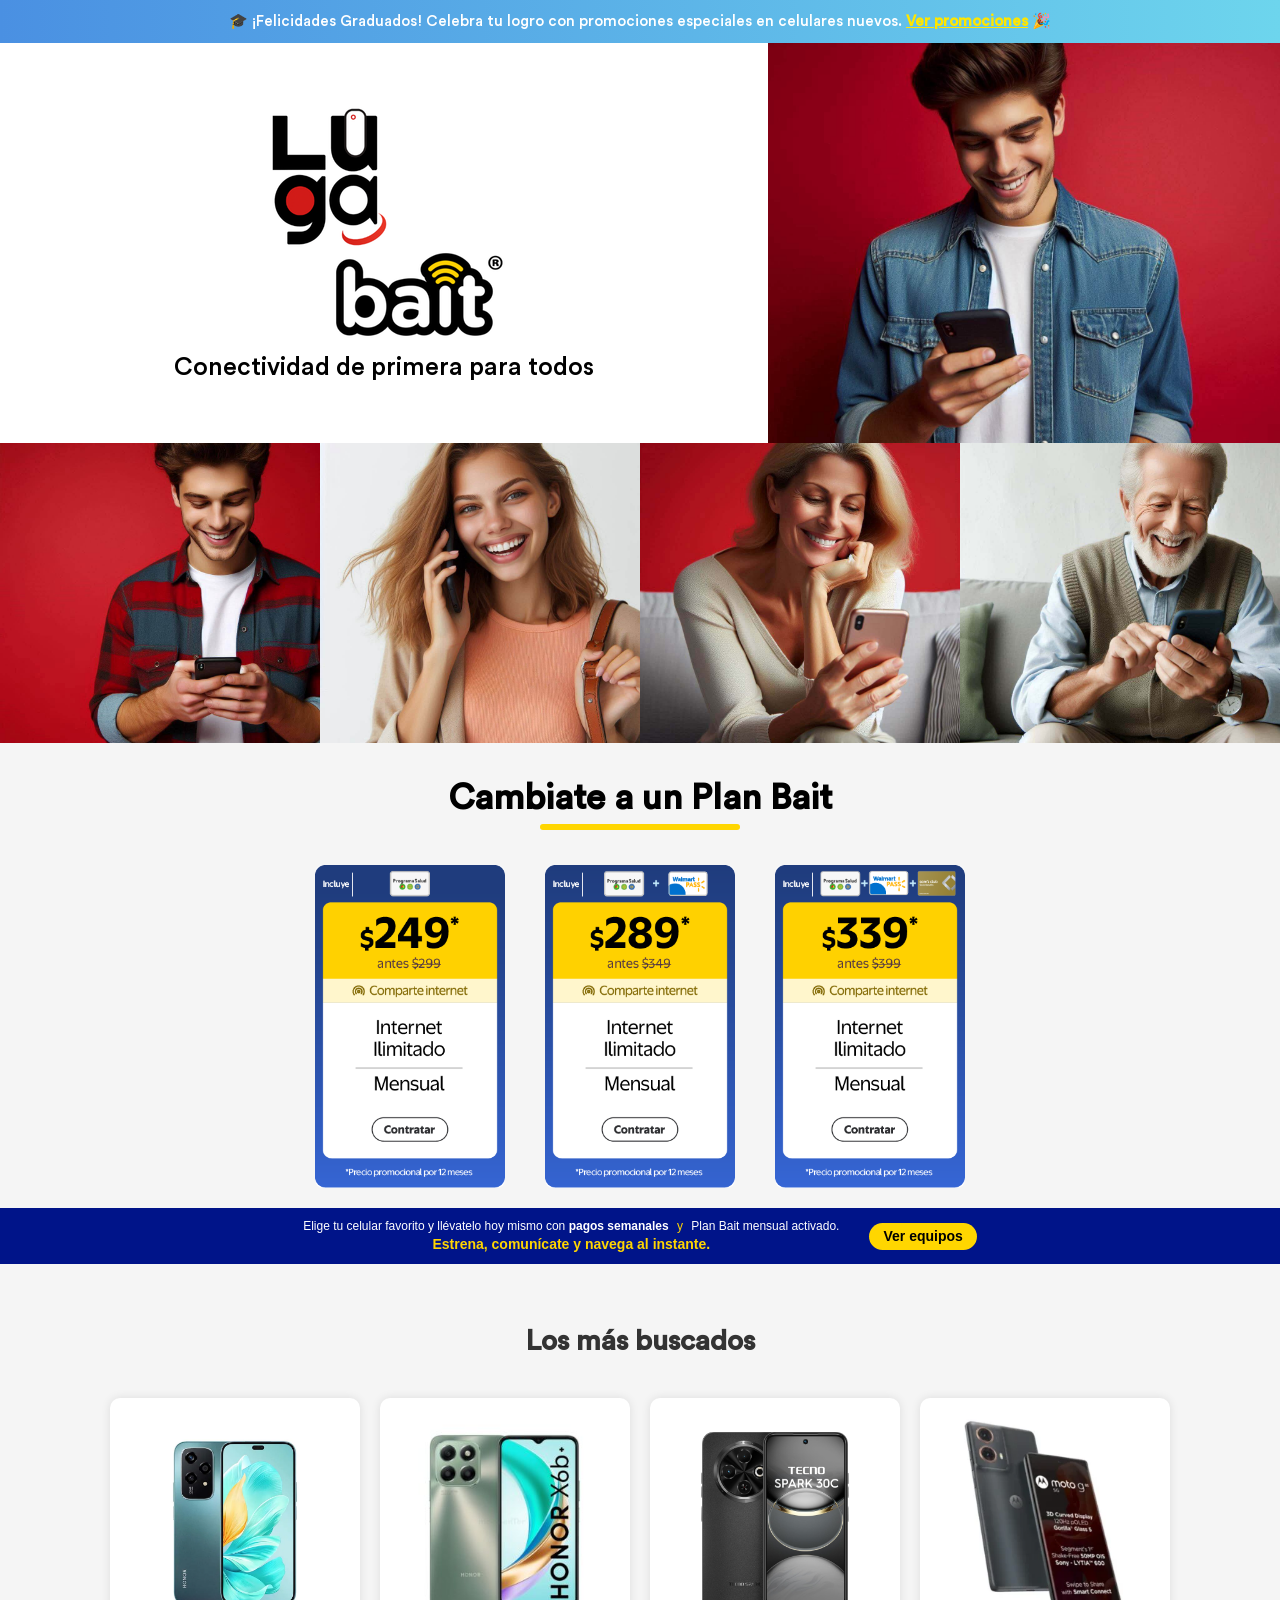
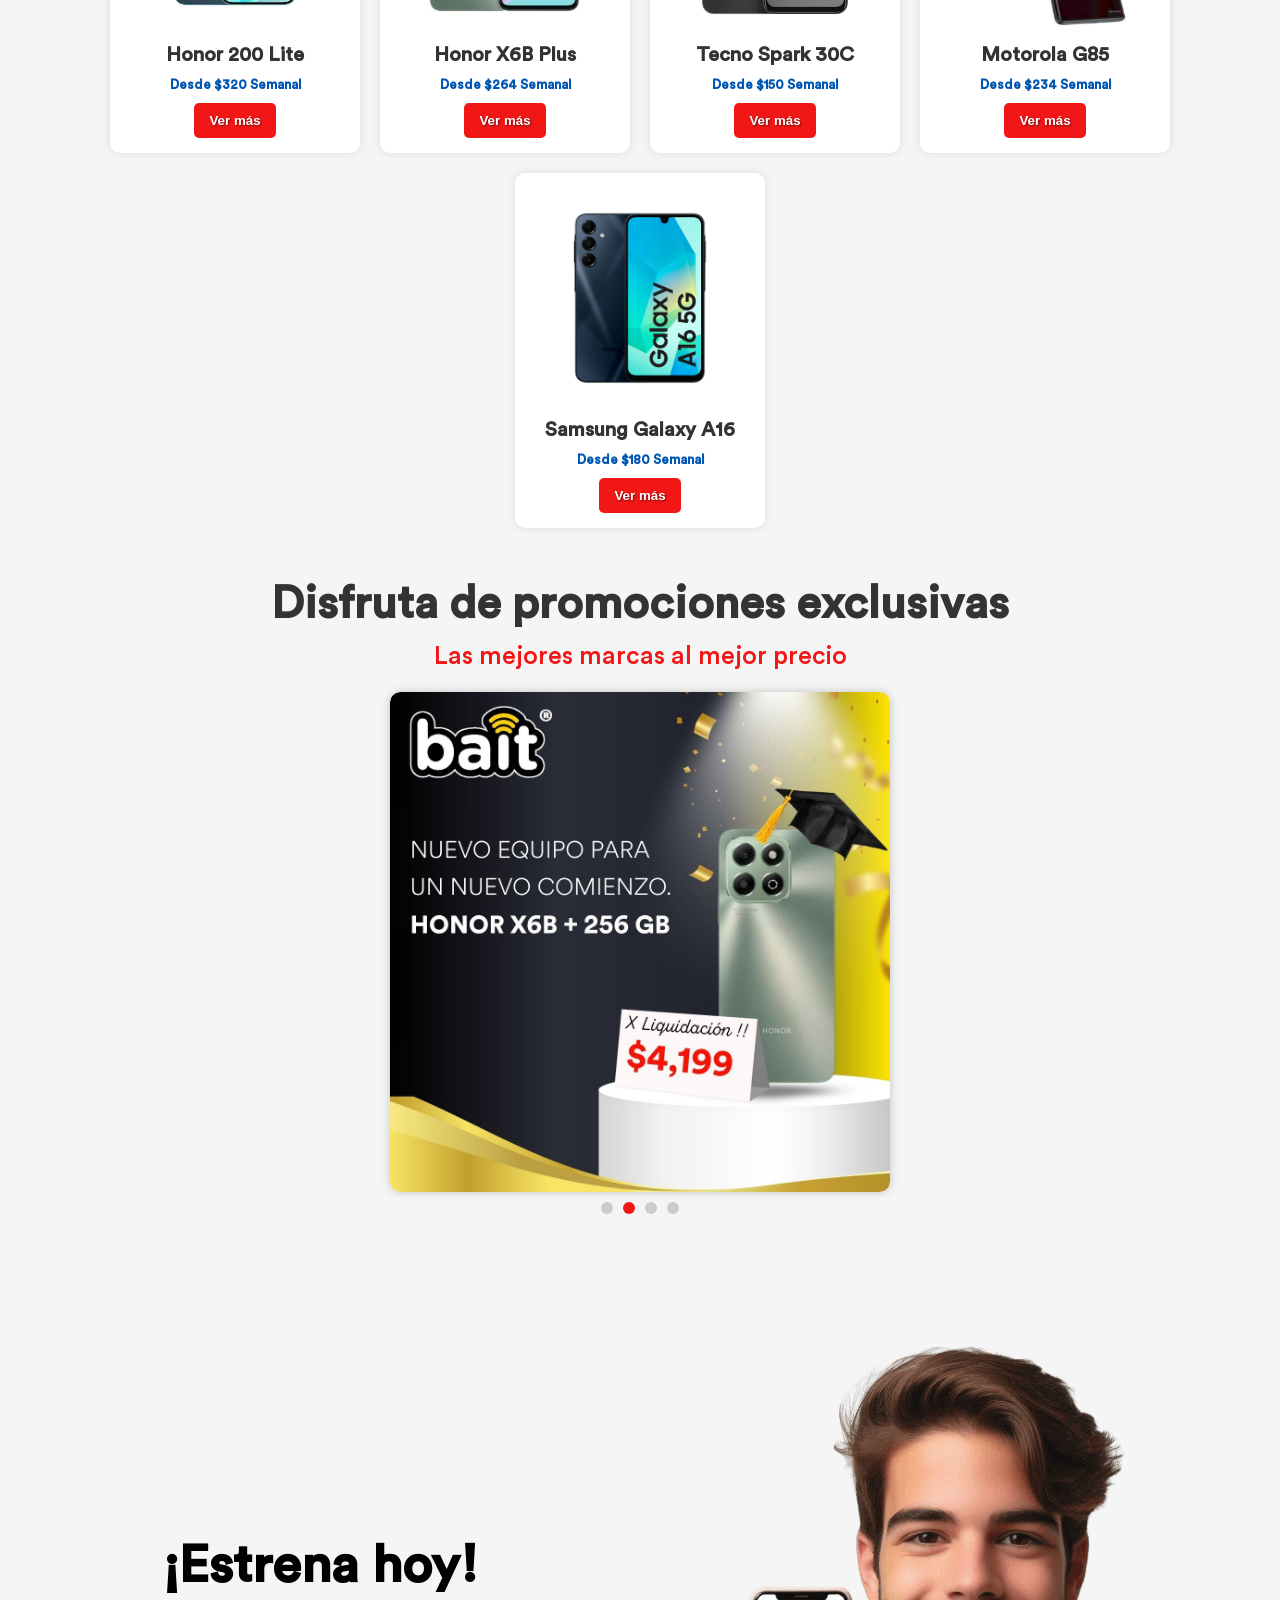
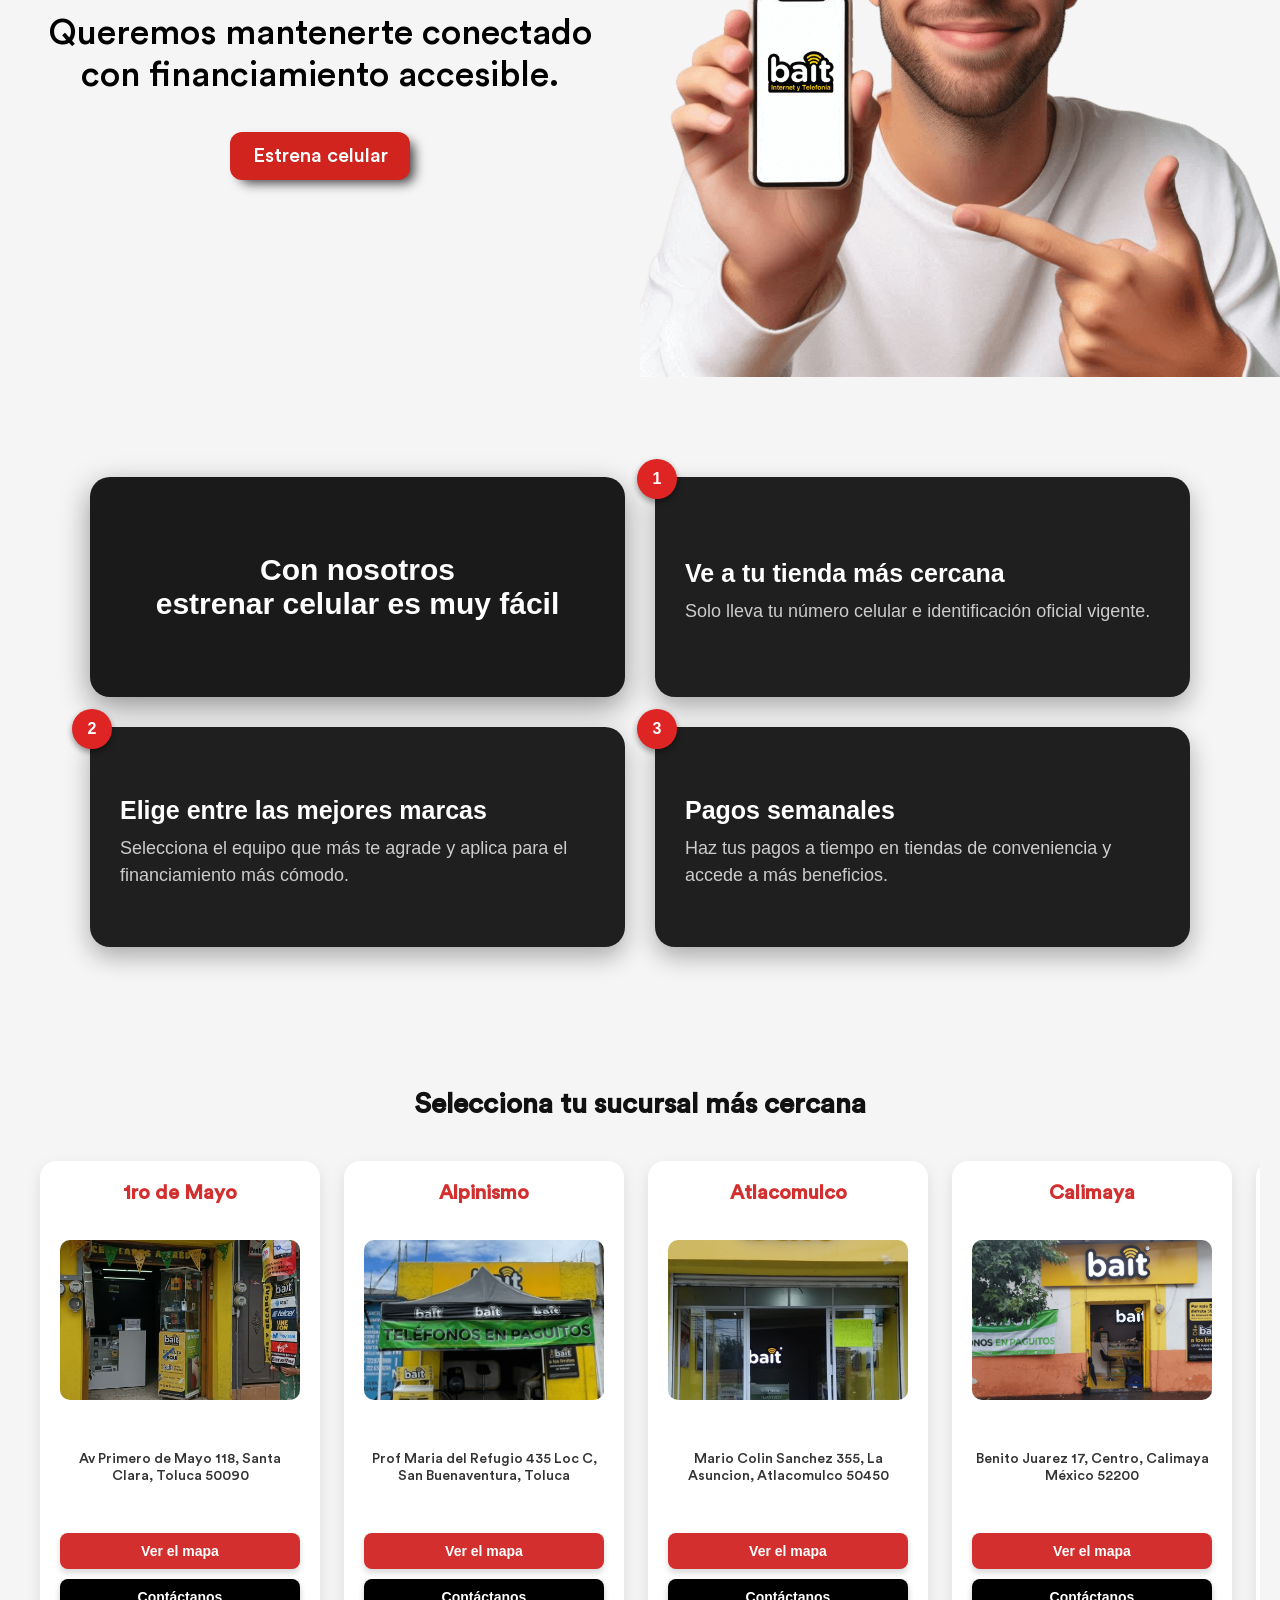
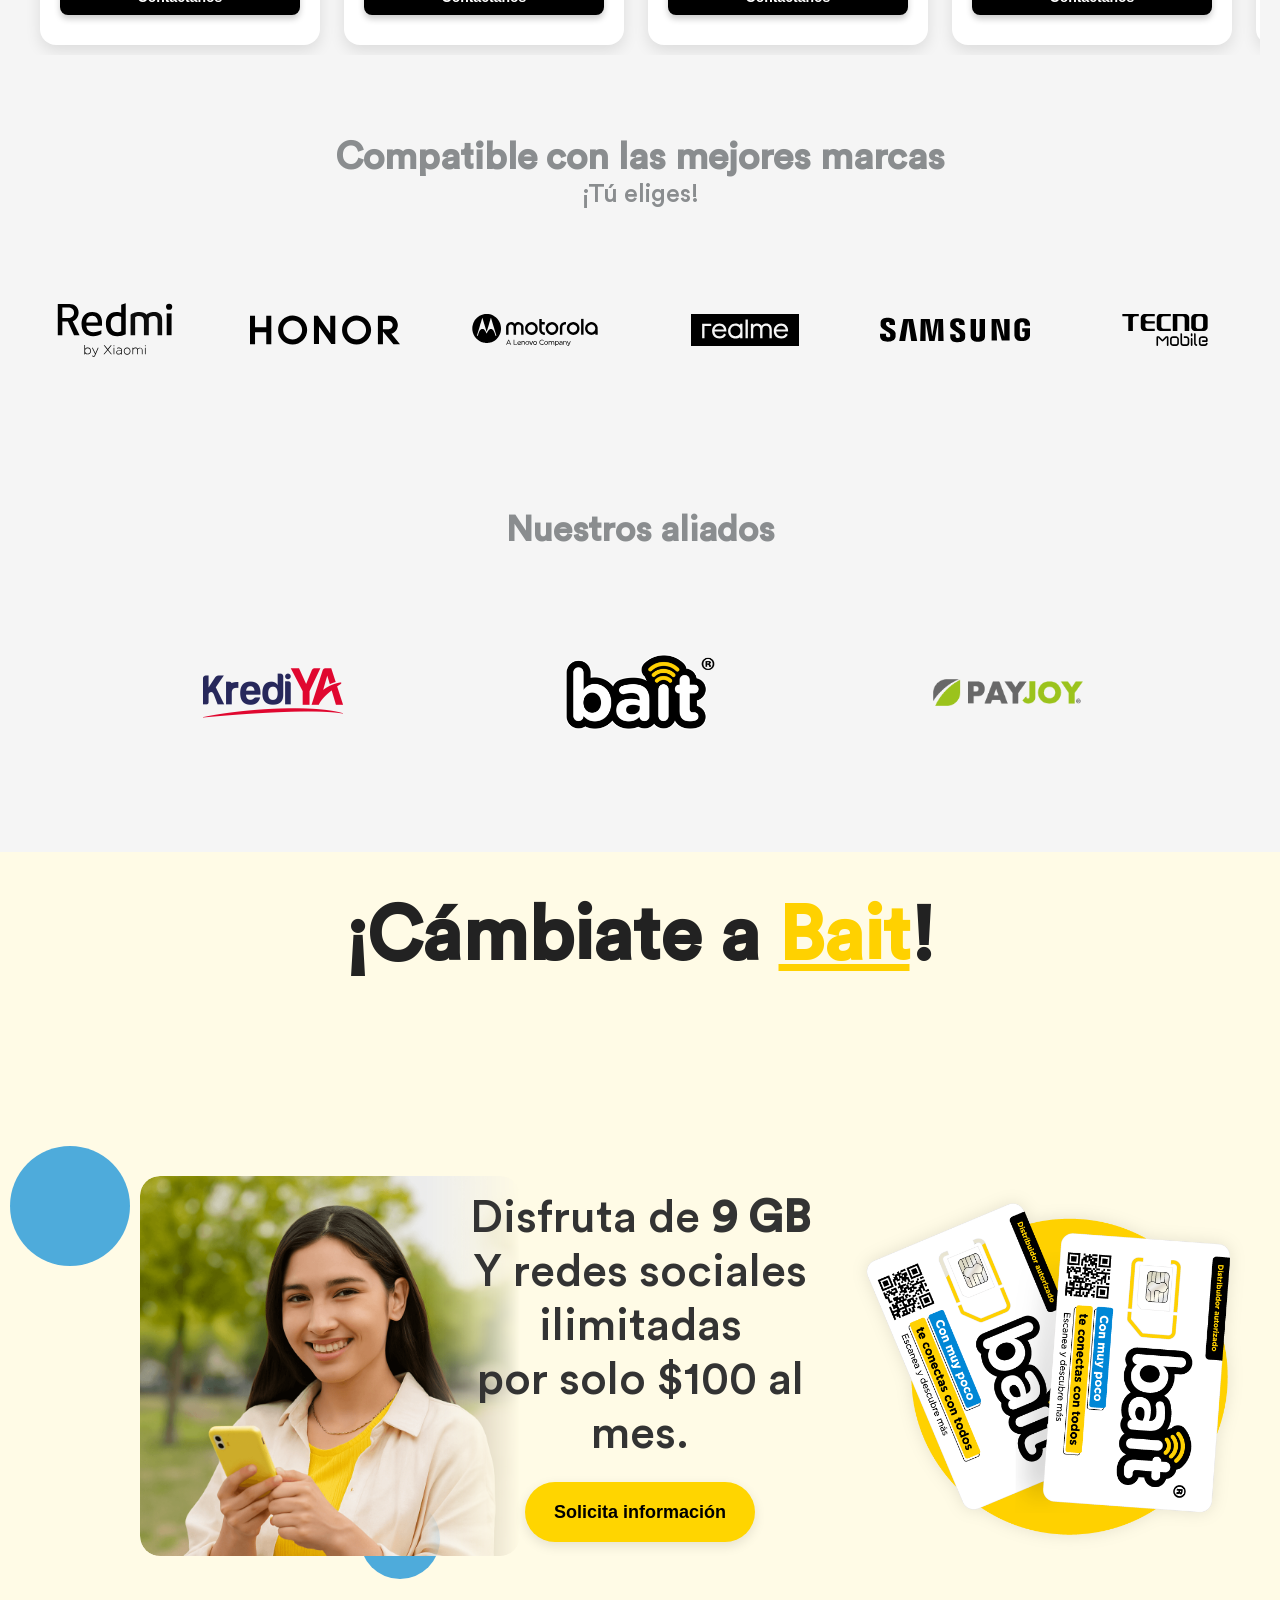
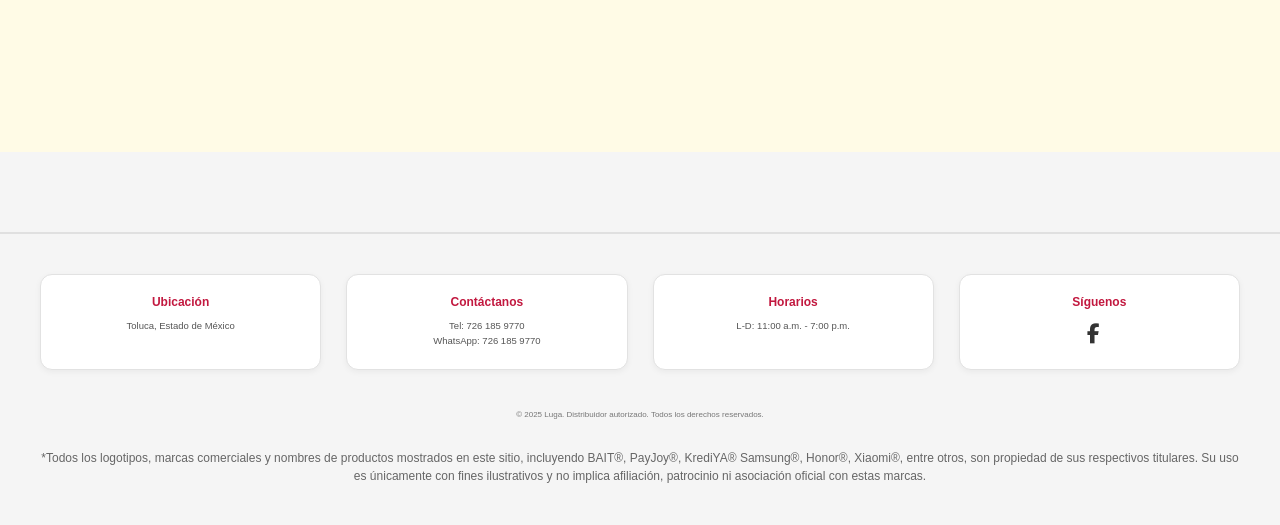
==== commit ab5e8945: "agregar banner de estrena y activa plan" ====
--- a/index.html
+++ b/index.html
@@ -93,10 +93,20 @@
       </a>
     </section>
 
-    
+    <section class="cta-bait-equipos">
+      <p class="cta-text">
+        Elige tu celular favorito y llévatelo hoy mismo con
+        <strong>pagos semanales</strong> <span class="separator">y</span> Plan
+        Bait mensual activado. <br /><span class="destacado"
+          >Estrena, comunícate y navega al instante.</span
+        >
+      </p>
+
+      <a href="#catalogo" class="btn-scroll">Ver equipos</a>
+    </section>
 
     <!-- Catálogo de Productos -->
-    <section class="catalogo">
+    <section class="catalogo" id="catalogo">
       <h2 class="titulo-catalogo">Los más buscados</h2>
 
       <div class="lista-productos">
--- a/css/styles.css
+++ b/css/styles.css
@@ -175,6 +175,57 @@
 @media (max-width: 480px) {
   .planes-bait-gallery .plan-link {
     width: 150px;   /* antes ~190 px; ajústalo a tu gusto */
+  }
+}
+
+.cta-bait-equipos{
+  display:flex;
+  flex-wrap:wrap;
+  align-items:center;
+  justify-content:center;
+  gap:1rem;
+  padding:1rem 1.5rem;
+  background:#001489;          /* Azul Bait */
+  color:#fff;
+  font-family:"Poppins",Arial,sans-serif;
+  text-align:center;
+  margin-top: 20px;
+}
+
+.cta-bait-equipos .cta-text{
+  margin:0;
+  font-size:1.2rem;
+  line-height:1.4;
+}
+.cta-text .destacado {
+  color: #ffd600;
+  font-size: 1.4rem;
+  font-weight: 600;
+}
+
+.cta-bait-equipos .cta-text .separator{
+  margin:0 .5rem;
+  color:#ffd600;               /* Amarillo */
+}
+
+.btn-scroll{
+  padding:.55rem 1.4rem;
+  background:#ffd600;
+  font-size: 1.4rem;
+  color:#000;
+  font-weight:700;
+  border-radius:1.7rem;
+  text-decoration:none;
+  transition:opacity .2s;
+  margin-left: 20px;
+}
+
+.btn-scroll:hover{opacity:.85}
+
+/* Responsive: apila texto y botón en móvil */
+@media(max-width:575.98px){
+  .cta-bait-equipos{
+    flex-direction:column;
   }
 }
 
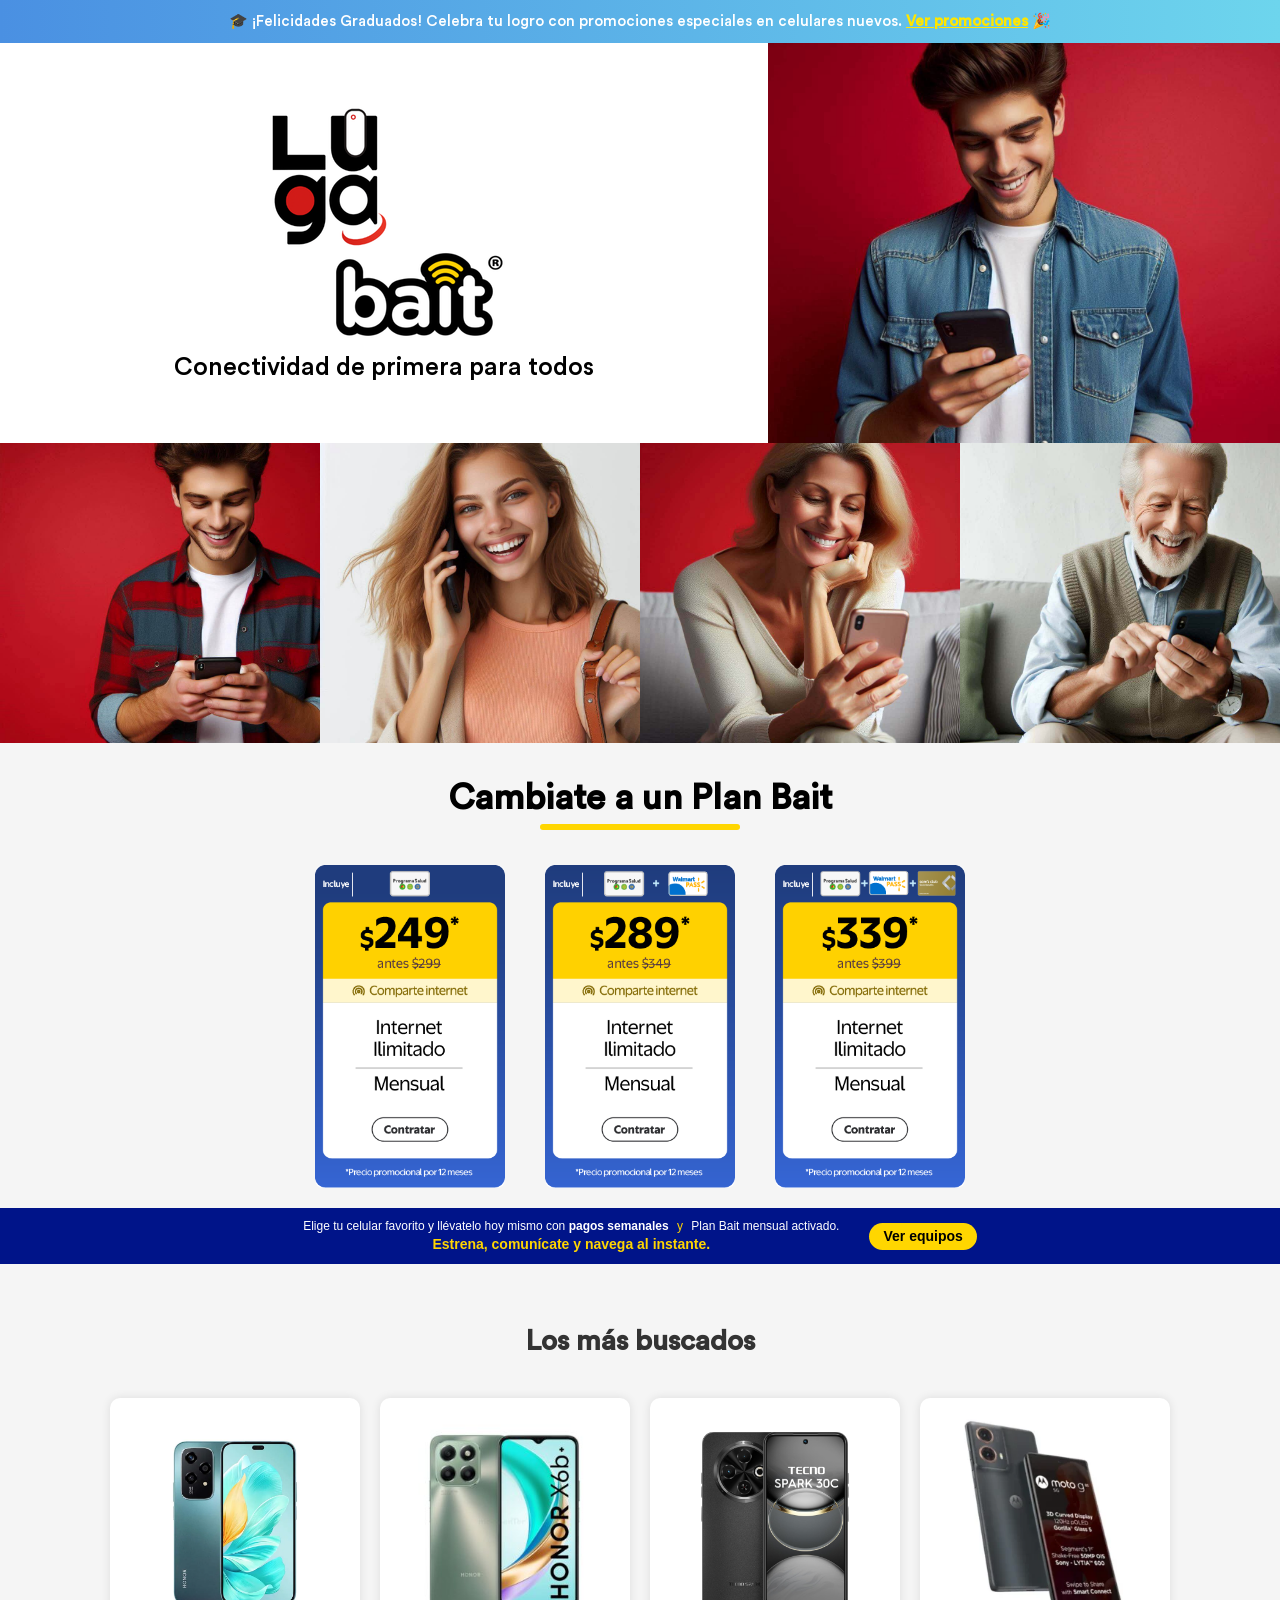
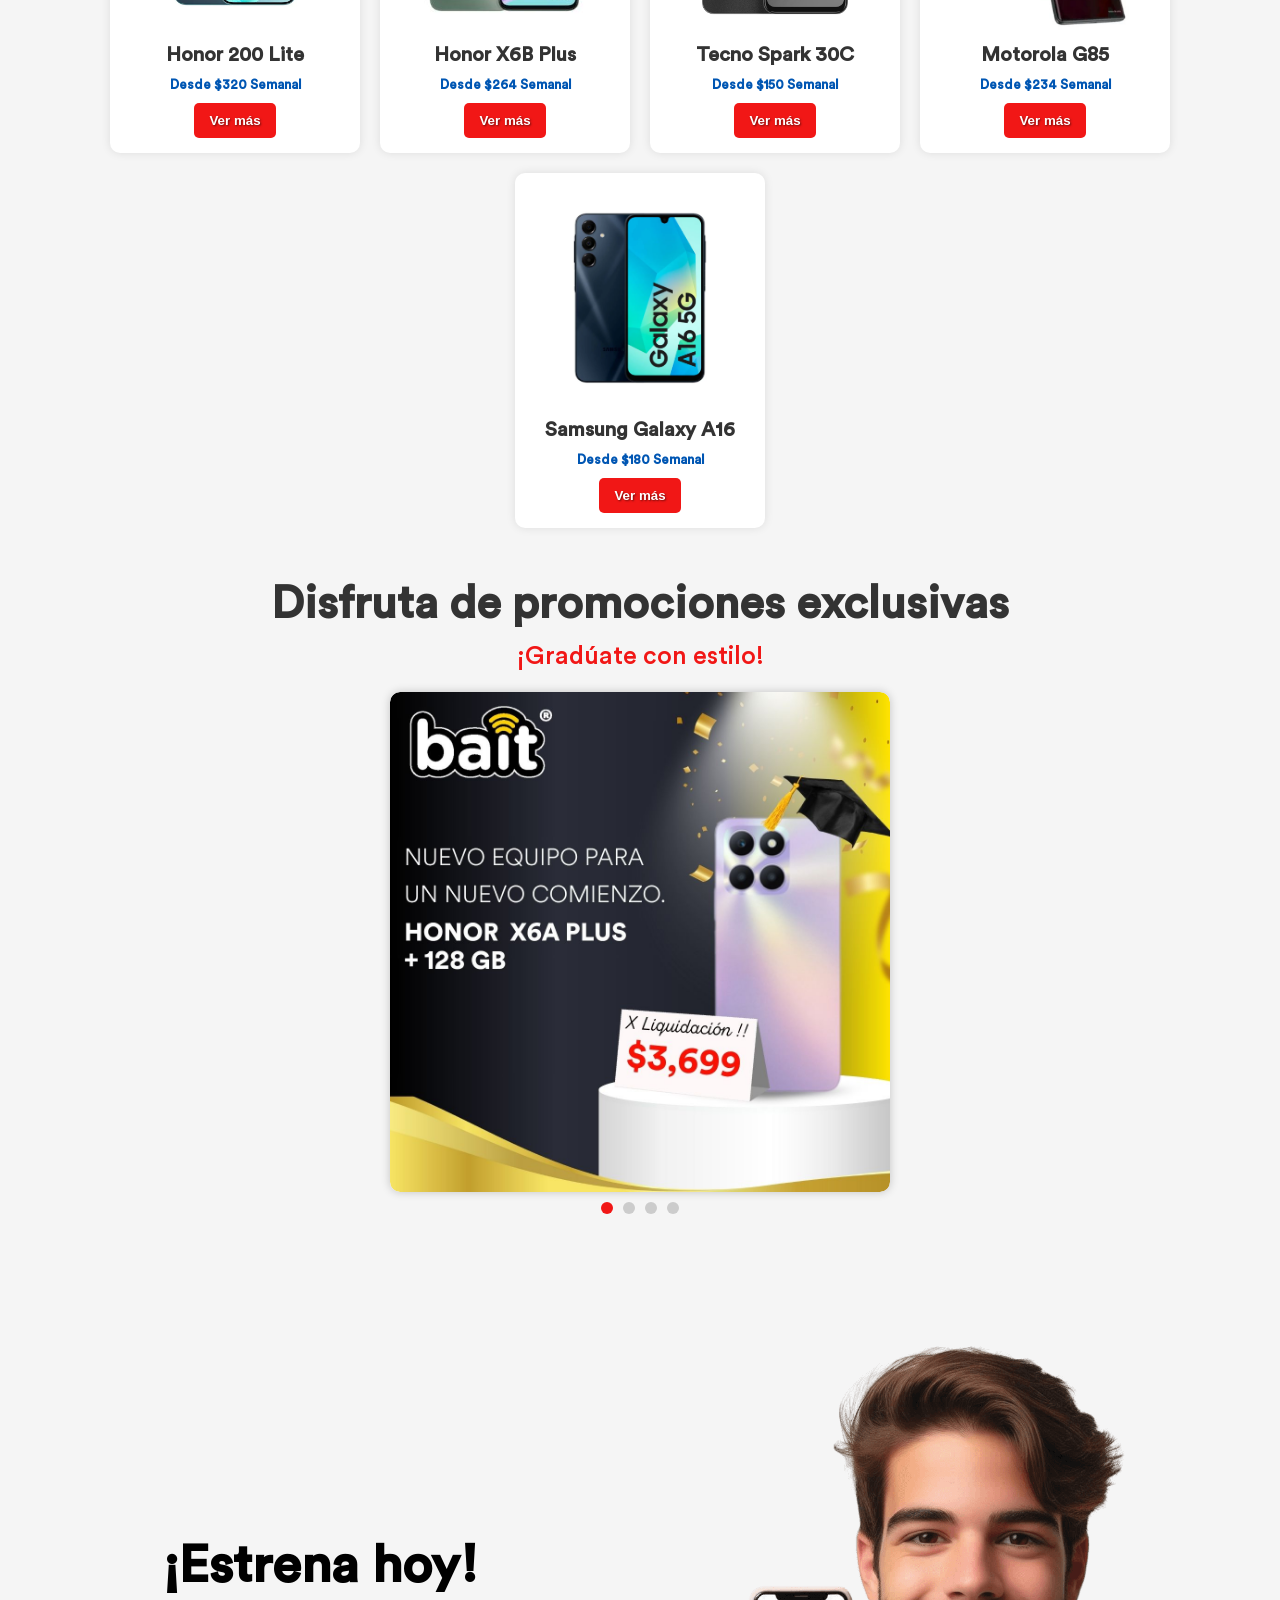
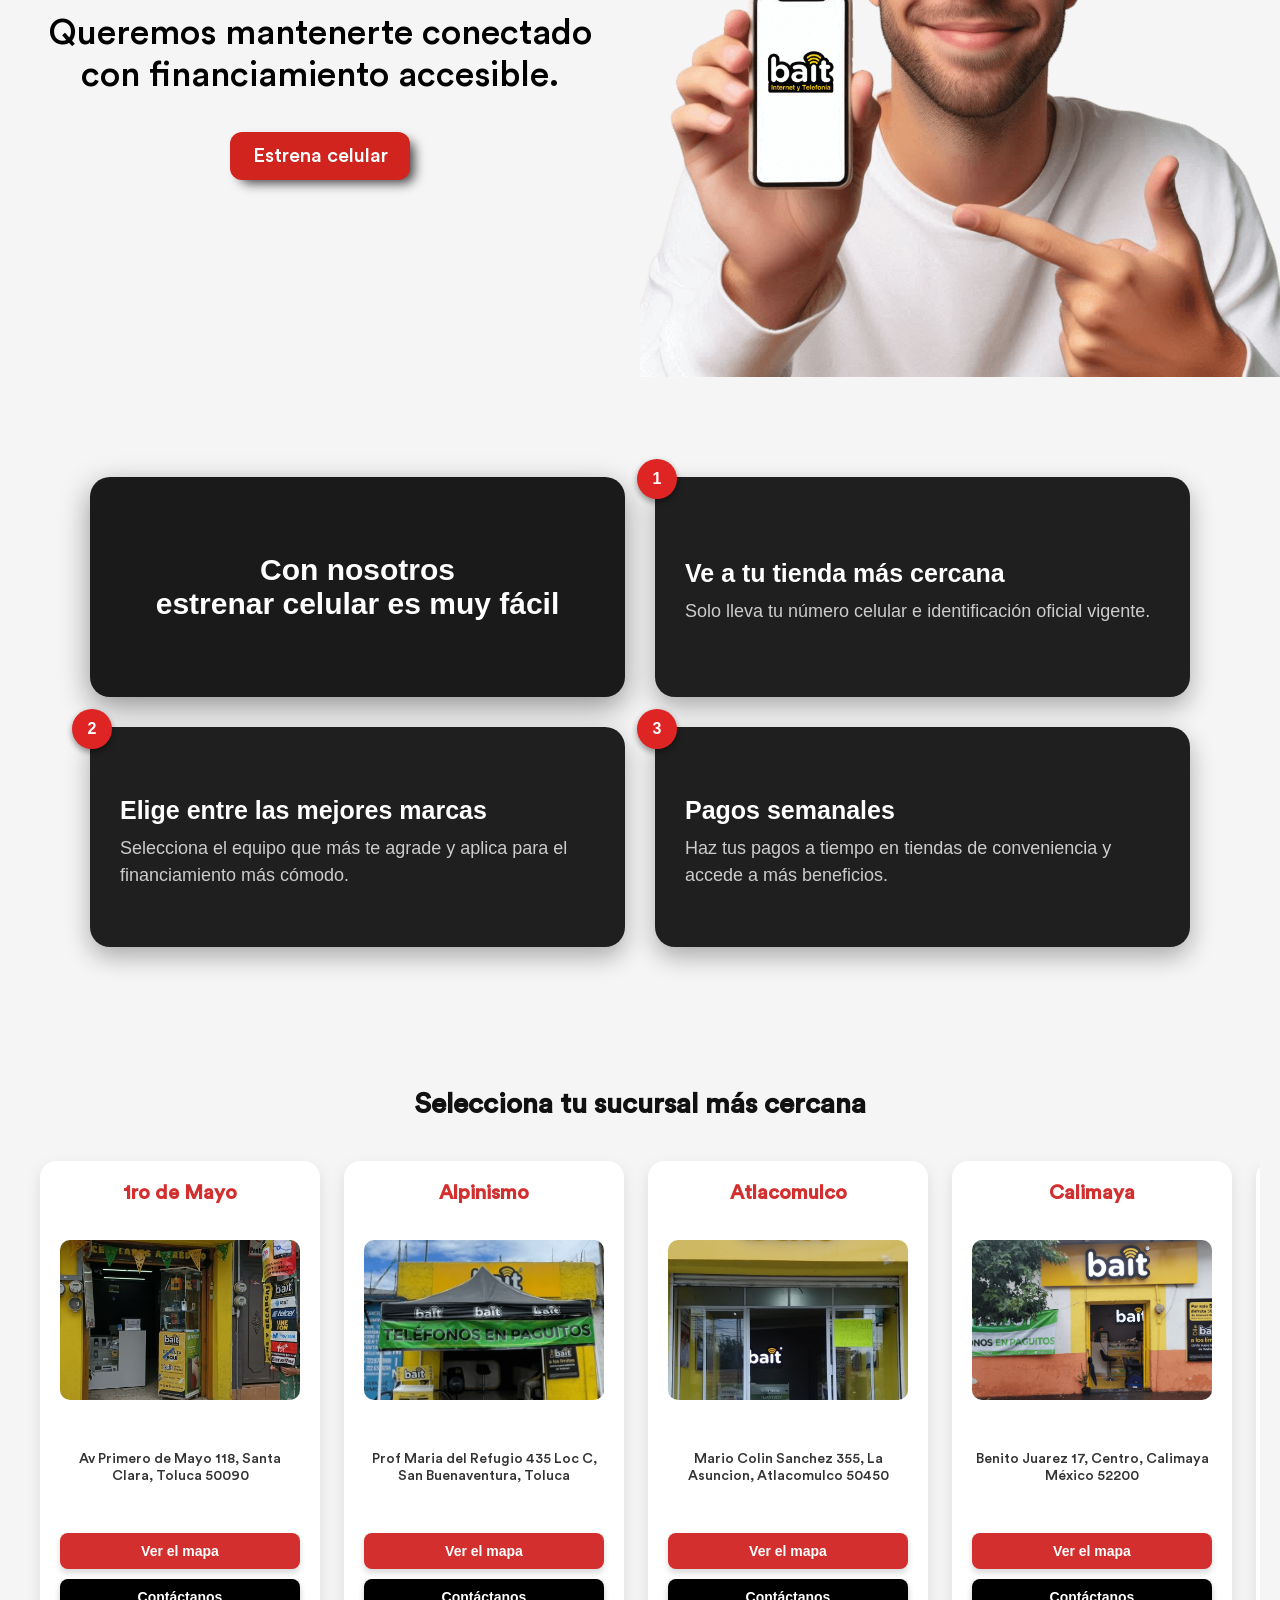
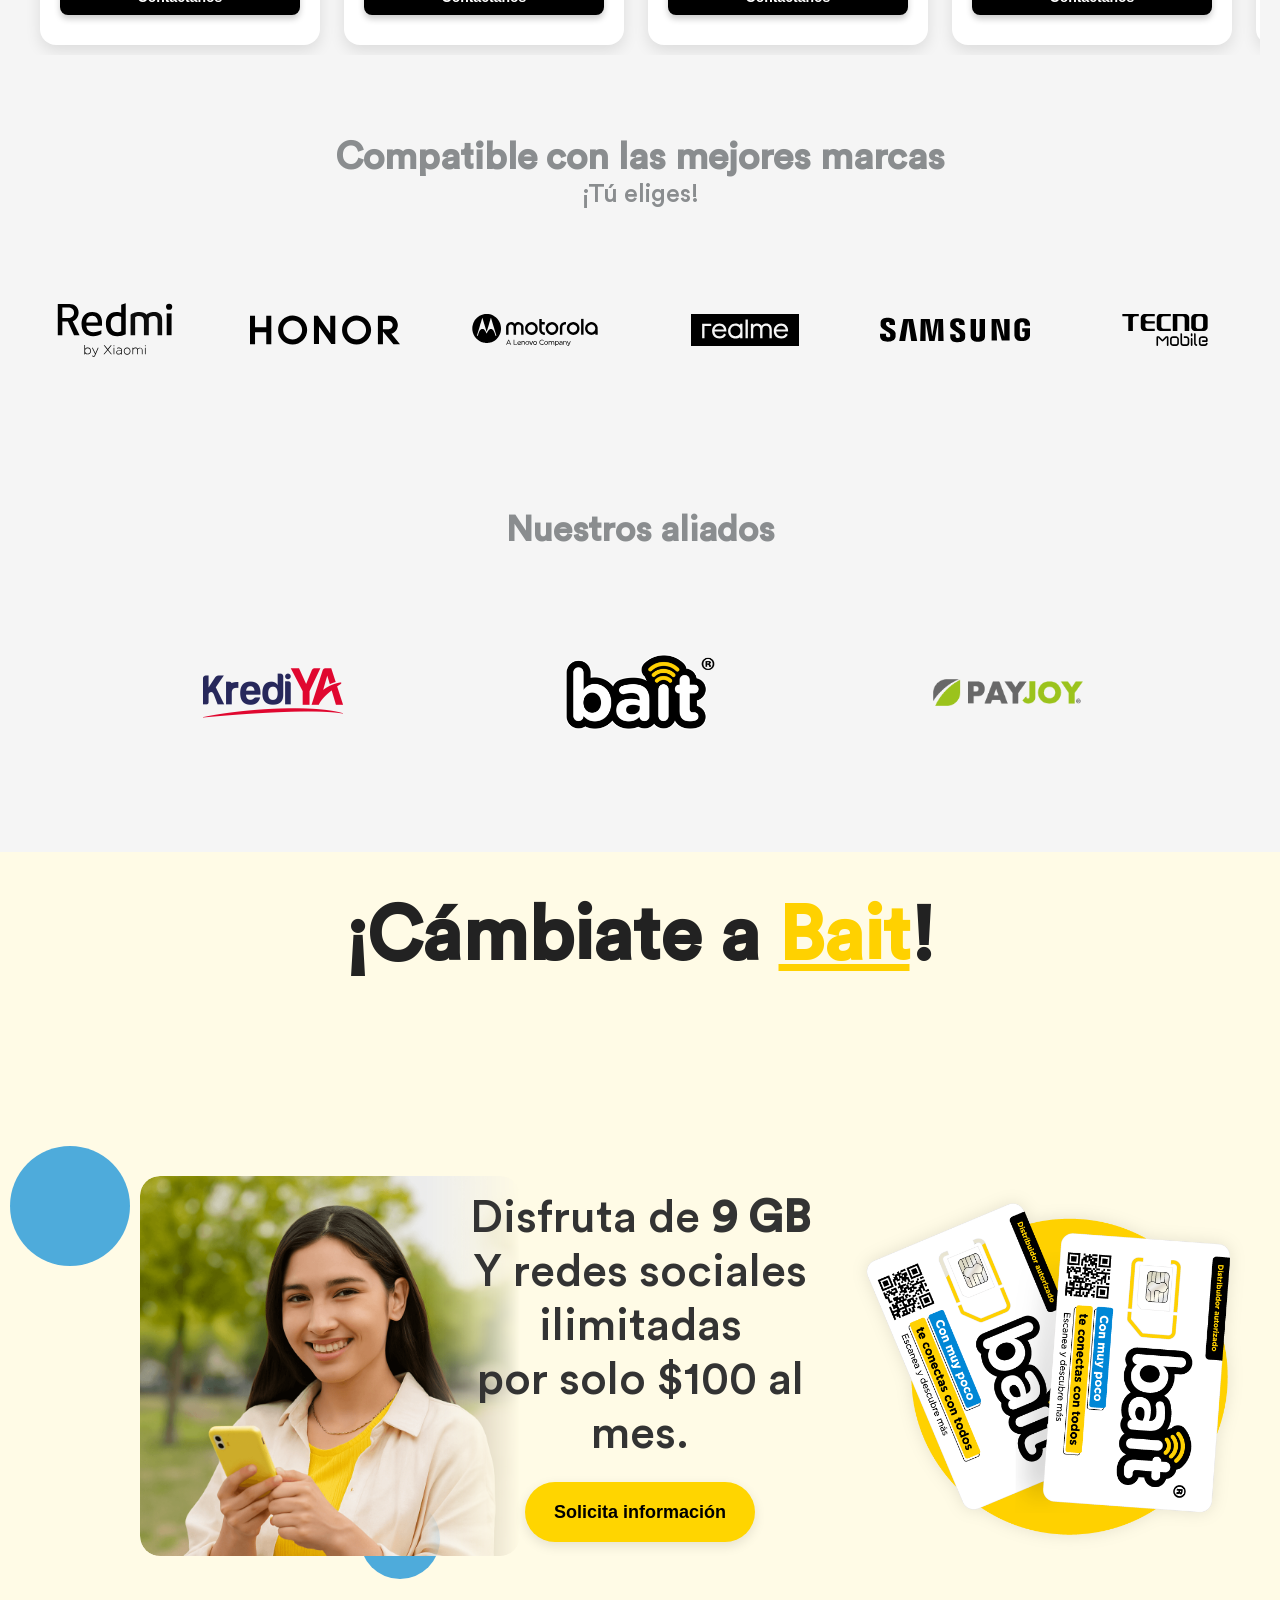
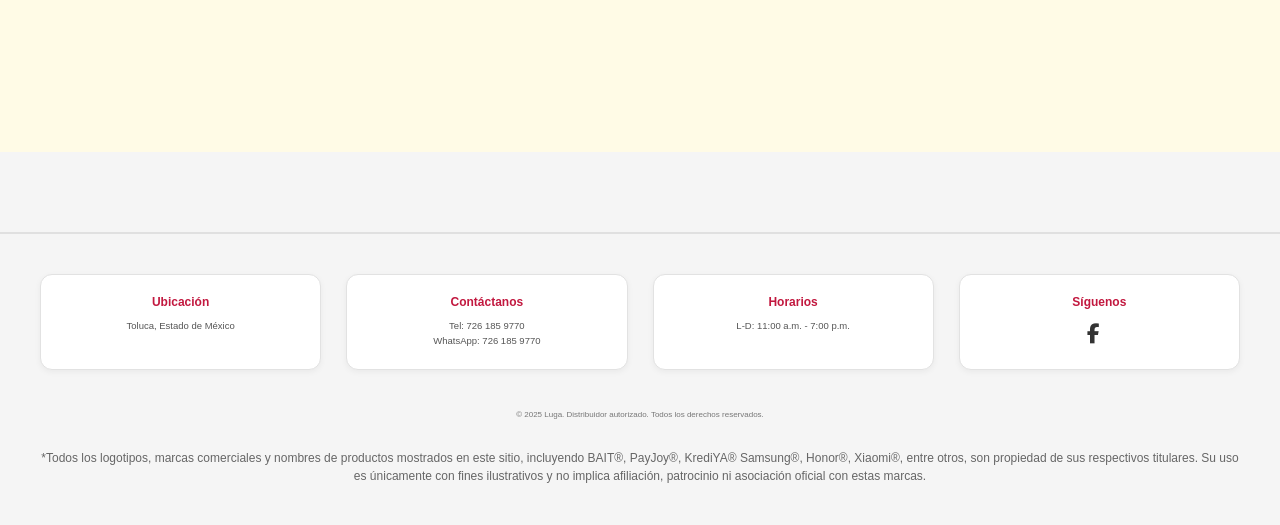
==== commit 1b3be2a4: "Cambios sin importancia" ====
--- a/index.html
+++ b/index.html
@@ -65,6 +65,8 @@
     </div>
 
     <section class="planes-bait-gallery">
+    
+
       <a
         href="https://wa.me/5217261859770?text=¡Hola!%20Quiero%20contratar%20el%20plan%20de%20$249"
         target="_blank"
--- a/css/styles.css
+++ b/css/styles.css
@@ -227,6 +227,27 @@
   .cta-bait-equipos{
     flex-direction:column;
   }
+}
+
+.pospago-character {
+  display: flex;
+  justify-content: center;
+  align-items: center;
+  width: 25%;
+  height: auto;
+  margin-top: -50px;
+  border: none;
+  background-color: transparent;
+}
+
+.pospago-character img {
+  width: 100%;
+  height: auto;
+  object-fit: contain;
+  border-radius: 20px;
+  box-shadow: 0 4px 12px rgba(0, 0, 0, 0.1);
+  border: none !important;
+  border-radius: 0%;
 }
 
 .credit-section {
@@ -662,8 +683,6 @@
   font-weight: 600;
   margin-top: 20px;
   color: var(--tertiary-color);
-  background-color: ;
-
 }
 
 .partner-card {
@@ -688,7 +707,7 @@
   width: 100%;
   height: auto;
   justify-content: space-evenly;
-  background-color: ;
+  
 }
 
 .providers-section {
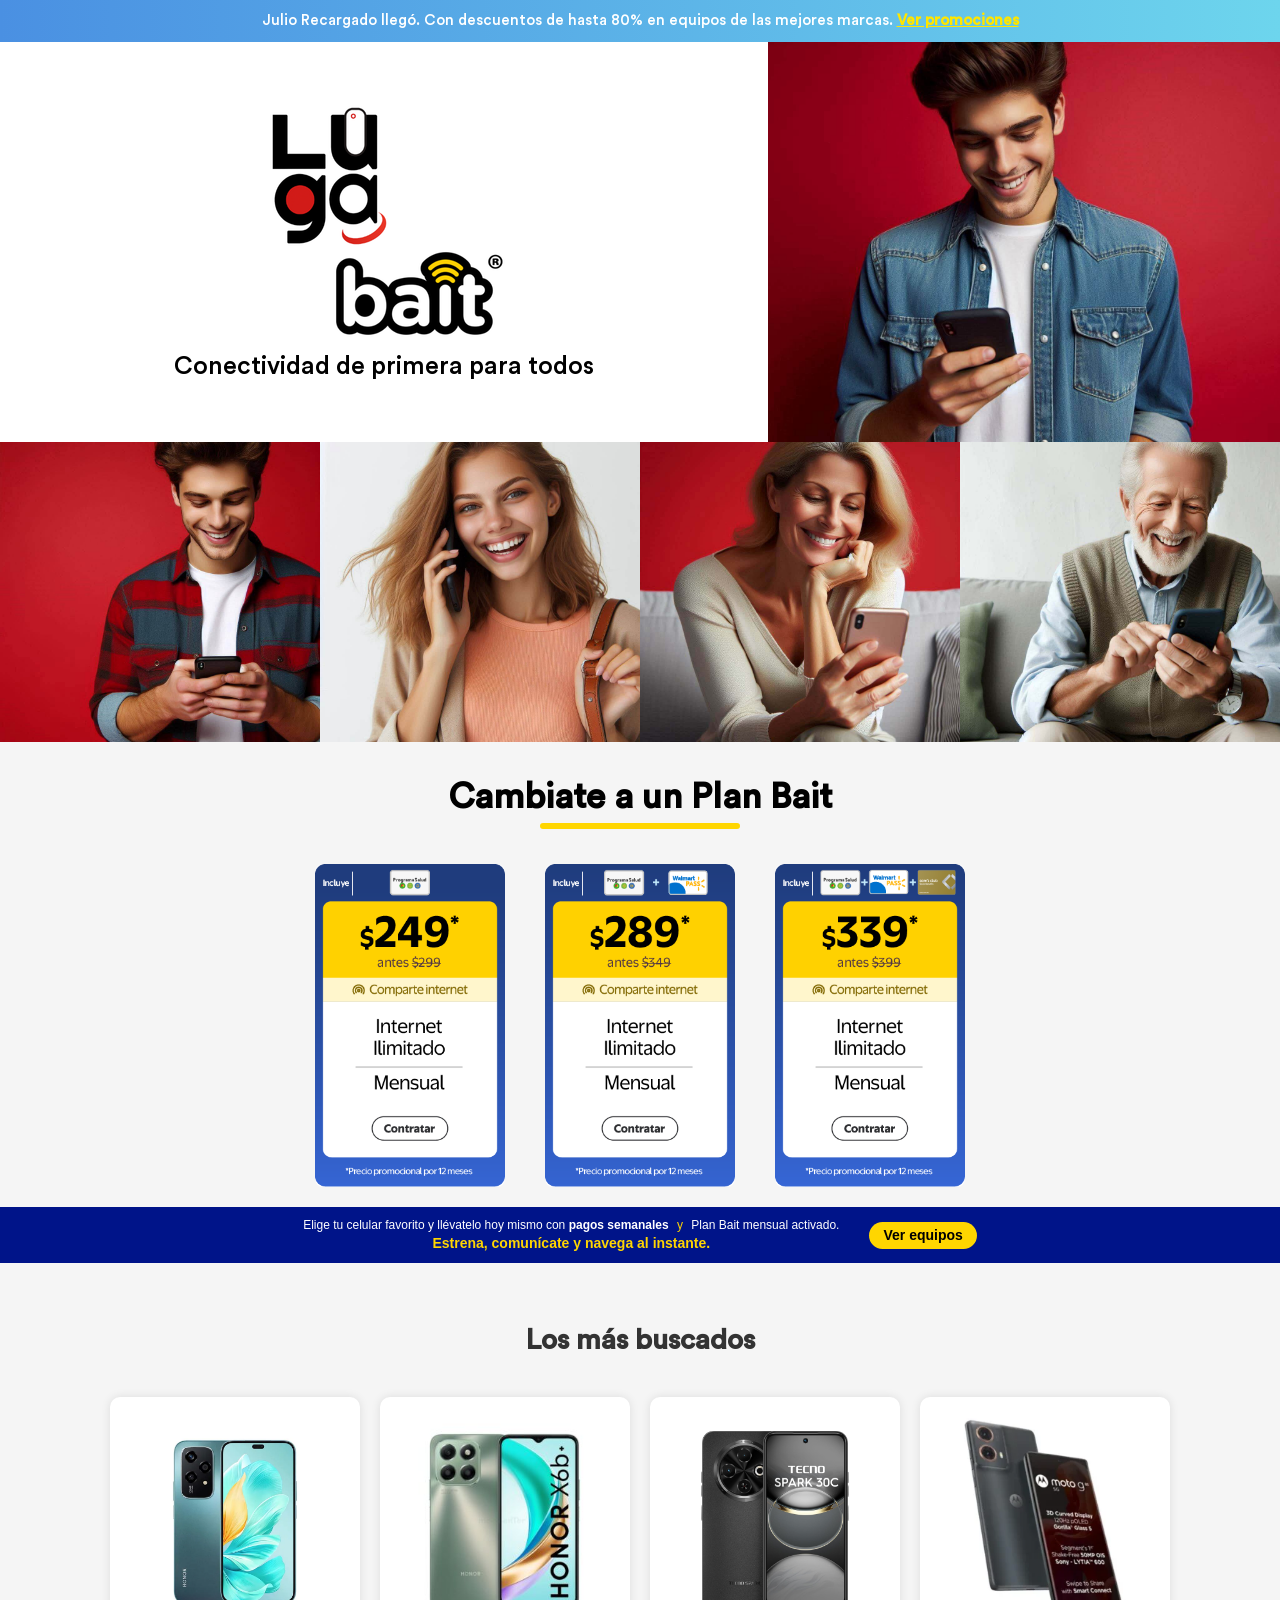
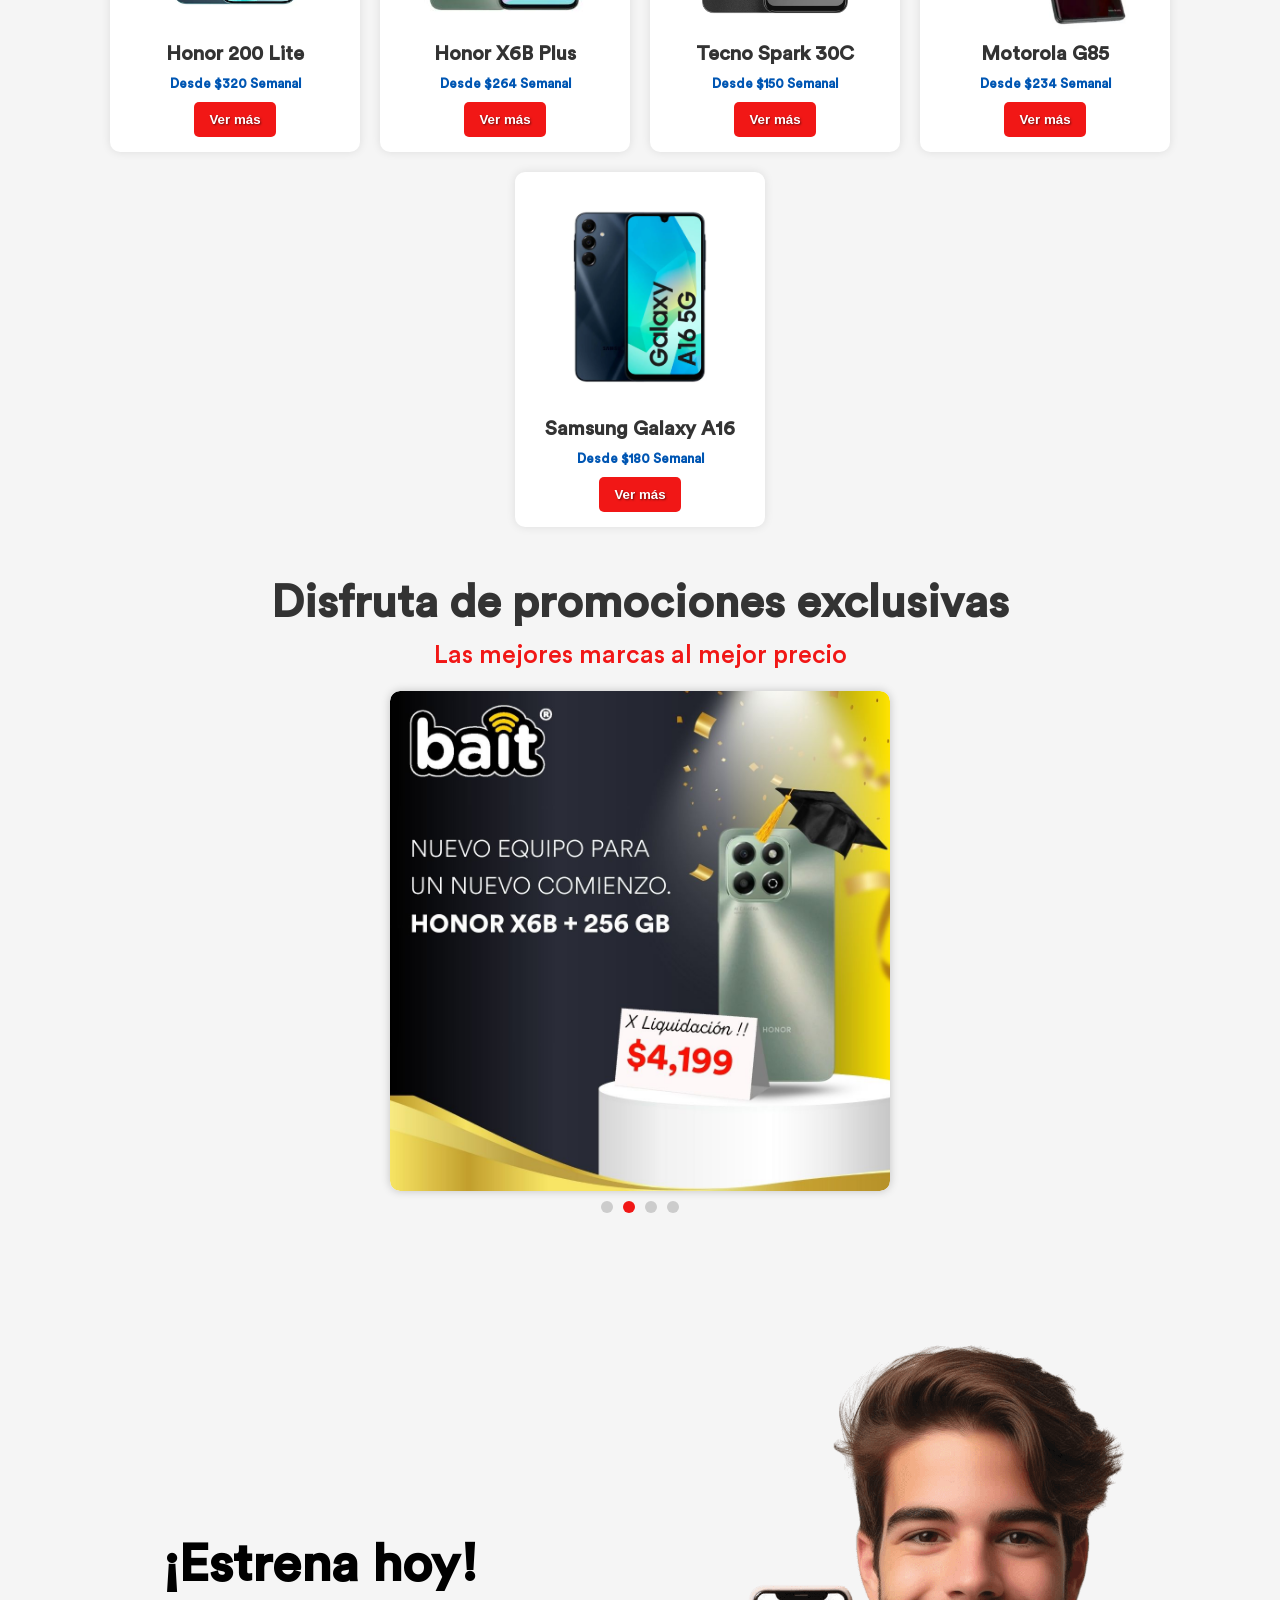
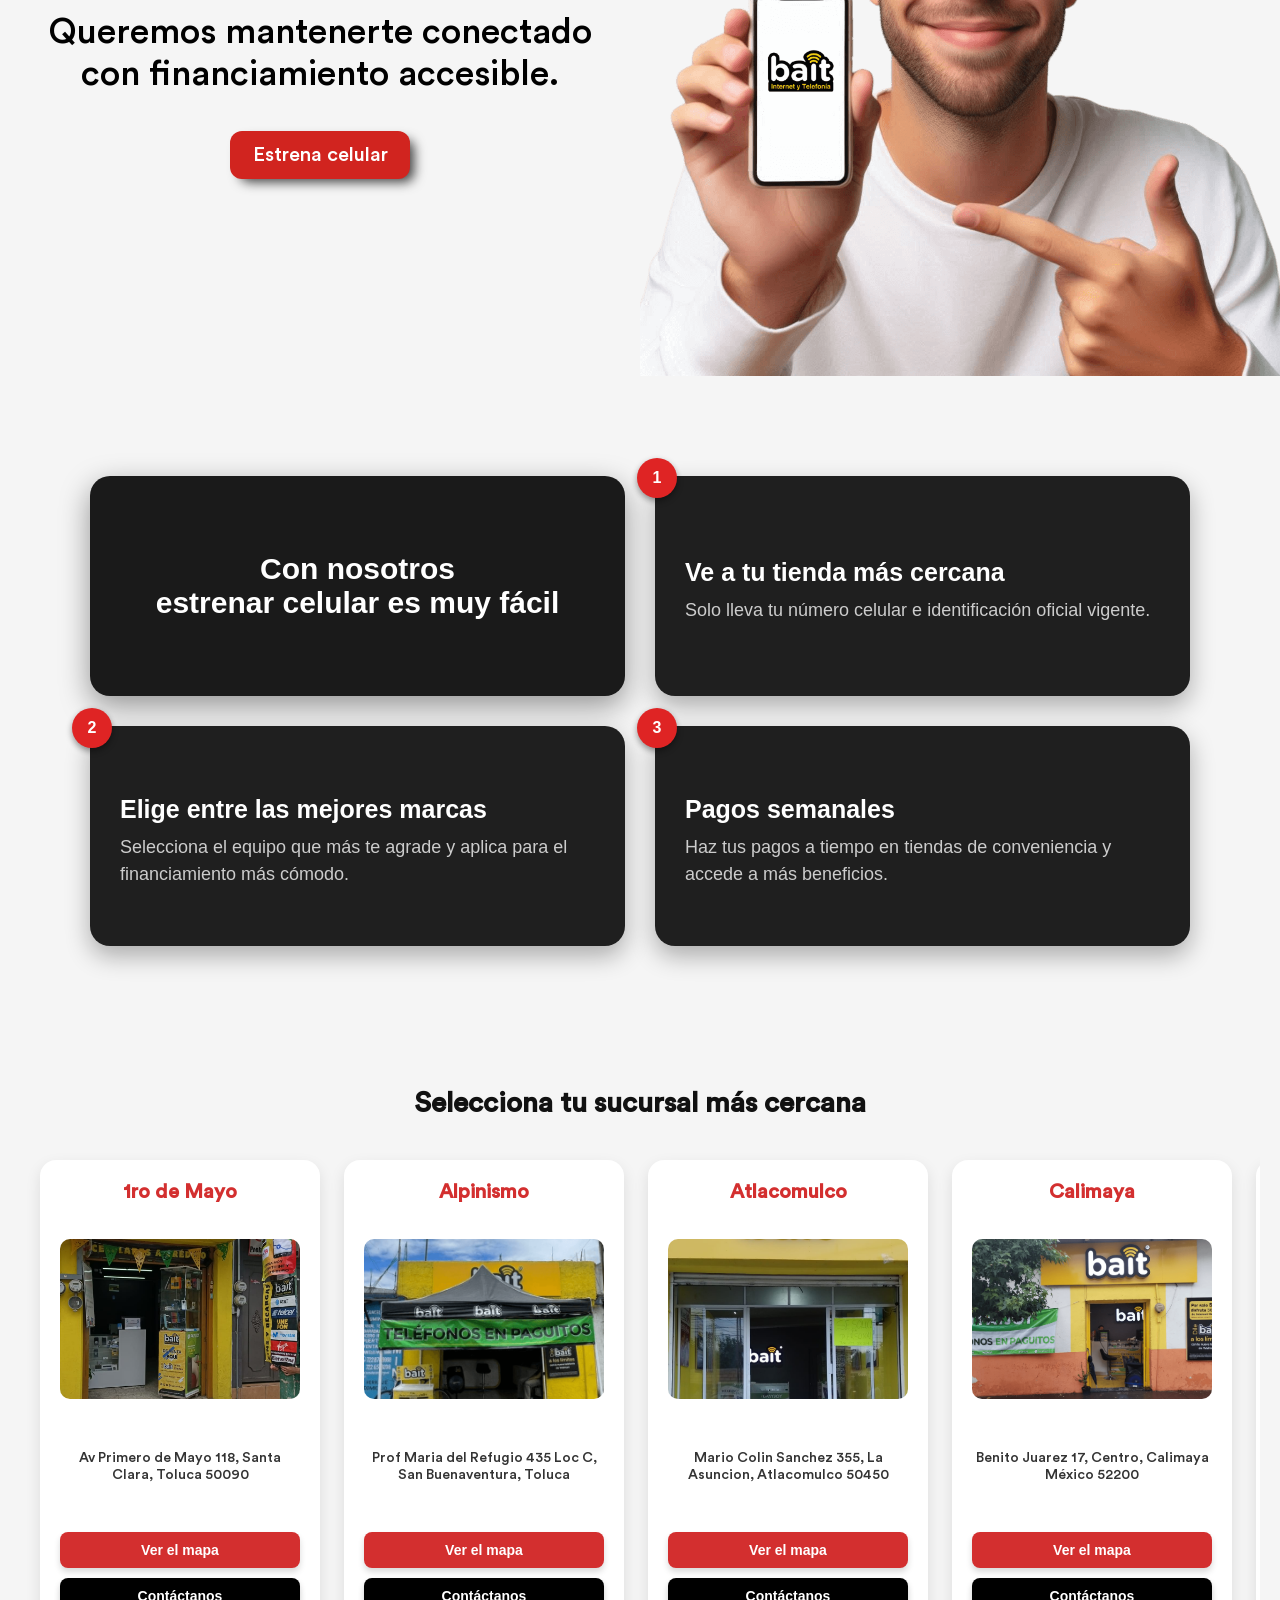
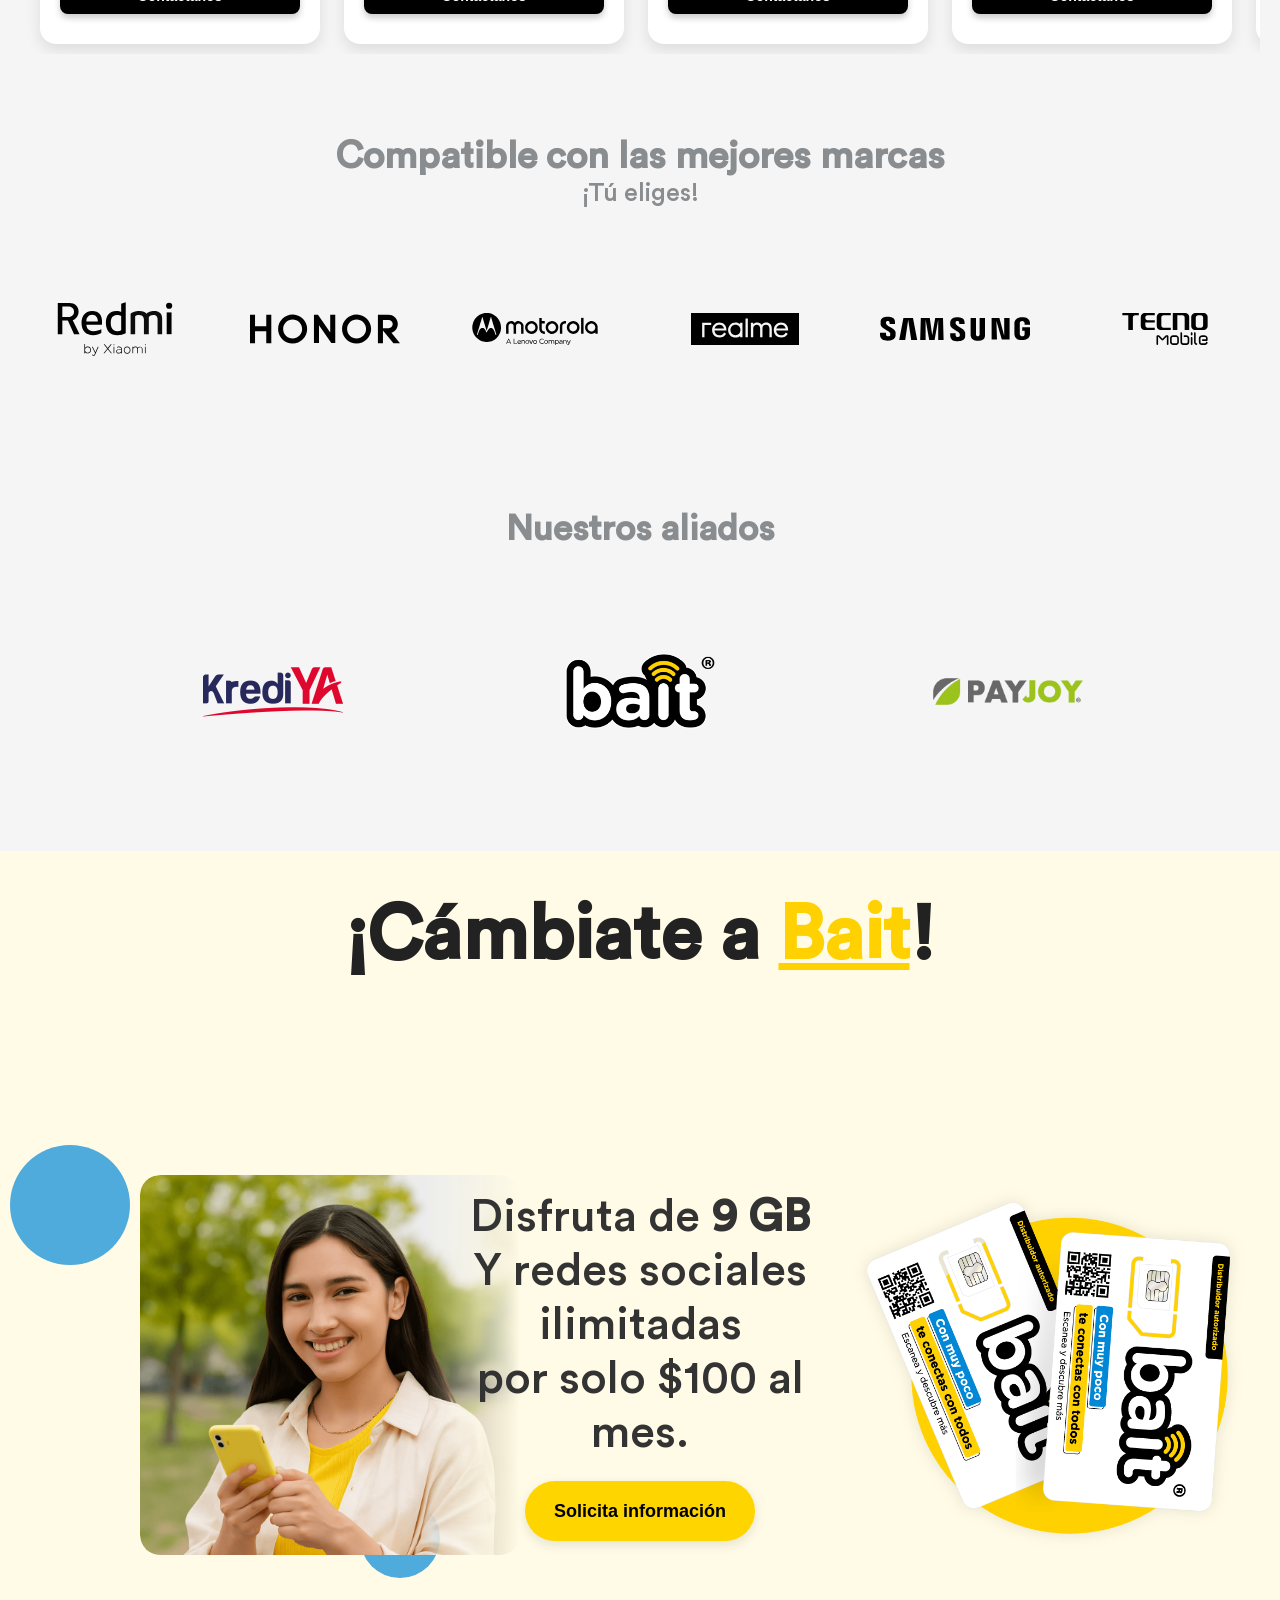
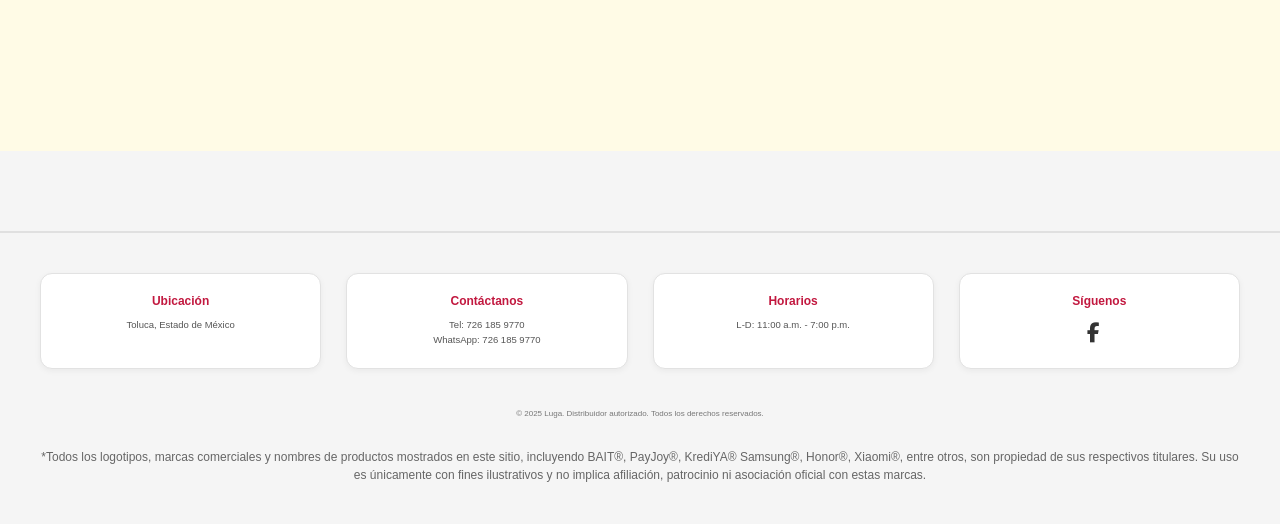
==== commit 7abeb263: "pixel fb y cambio de cintillo" ====
--- a/index.html
+++ b/index.html
@@ -23,13 +23,50 @@
       rel="stylesheet"
       href="https://cdnjs.cloudflare.com/ajax/libs/font-awesome/6.5.0/css/all.min.css"
     />
+
+    <!-- Meta Pixel Code -->
+    <script>
+      !(function (f, b, e, v, n, t, s) {
+        if (f.fbq) return;
+        n = f.fbq = function () {
+          n.callMethod
+            ? n.callMethod.apply(n, arguments)
+            : n.queue.push(arguments);
+        };
+        if (!f._fbq) f._fbq = n;
+        n.push = n;
+        n.loaded = !0;
+        n.version = "2.0";
+        n.queue = [];
+        t = b.createElement(e);
+        t.async = !0;
+        t.src = v;
+        s = b.getElementsByTagName(e)[0];
+        s.parentNode.insertBefore(t, s);
+      })(
+        window,
+        document,
+        "script",
+        "https://connect.facebook.net/en_US/fbevents.js"
+      );
+      fbq("init", "593157003857745");
+      fbq("track", "PageView");
+    </script>
+    <noscript>
+      <img
+        height="1"
+        width="1"
+        style="display: none"
+        src="https://www.facebook.com/tr?id=593157003857745&ev=PageView&noscript=1"
+      />
+    </noscript>
+    <!-- End Meta Pixel Code -->
   </head>
 
   <body>
     <div class="banner-graduacion">
       <p>
-        🎓 ¡Felicidades Graduados! Celebra tu logro con promociones especiales
-        en celulares nuevos. <a href="#graduacion-promo">Ver promociones</a> 🎉
+        Julio Recargado llegó. Con descuentos de hasta 80% en equipos de las mejores marcas. <a href="#graduacion-promo">Ver promociones</a> 
       </p>
     </div>
 
@@ -65,8 +102,6 @@
     </div>
 
     <section class="planes-bait-gallery">
-    
-
       <a
         href="https://wa.me/5217261859770?text=¡Hola!%20Quiero%20contratar%20el%20plan%20de%20$249"
         target="_blank"
